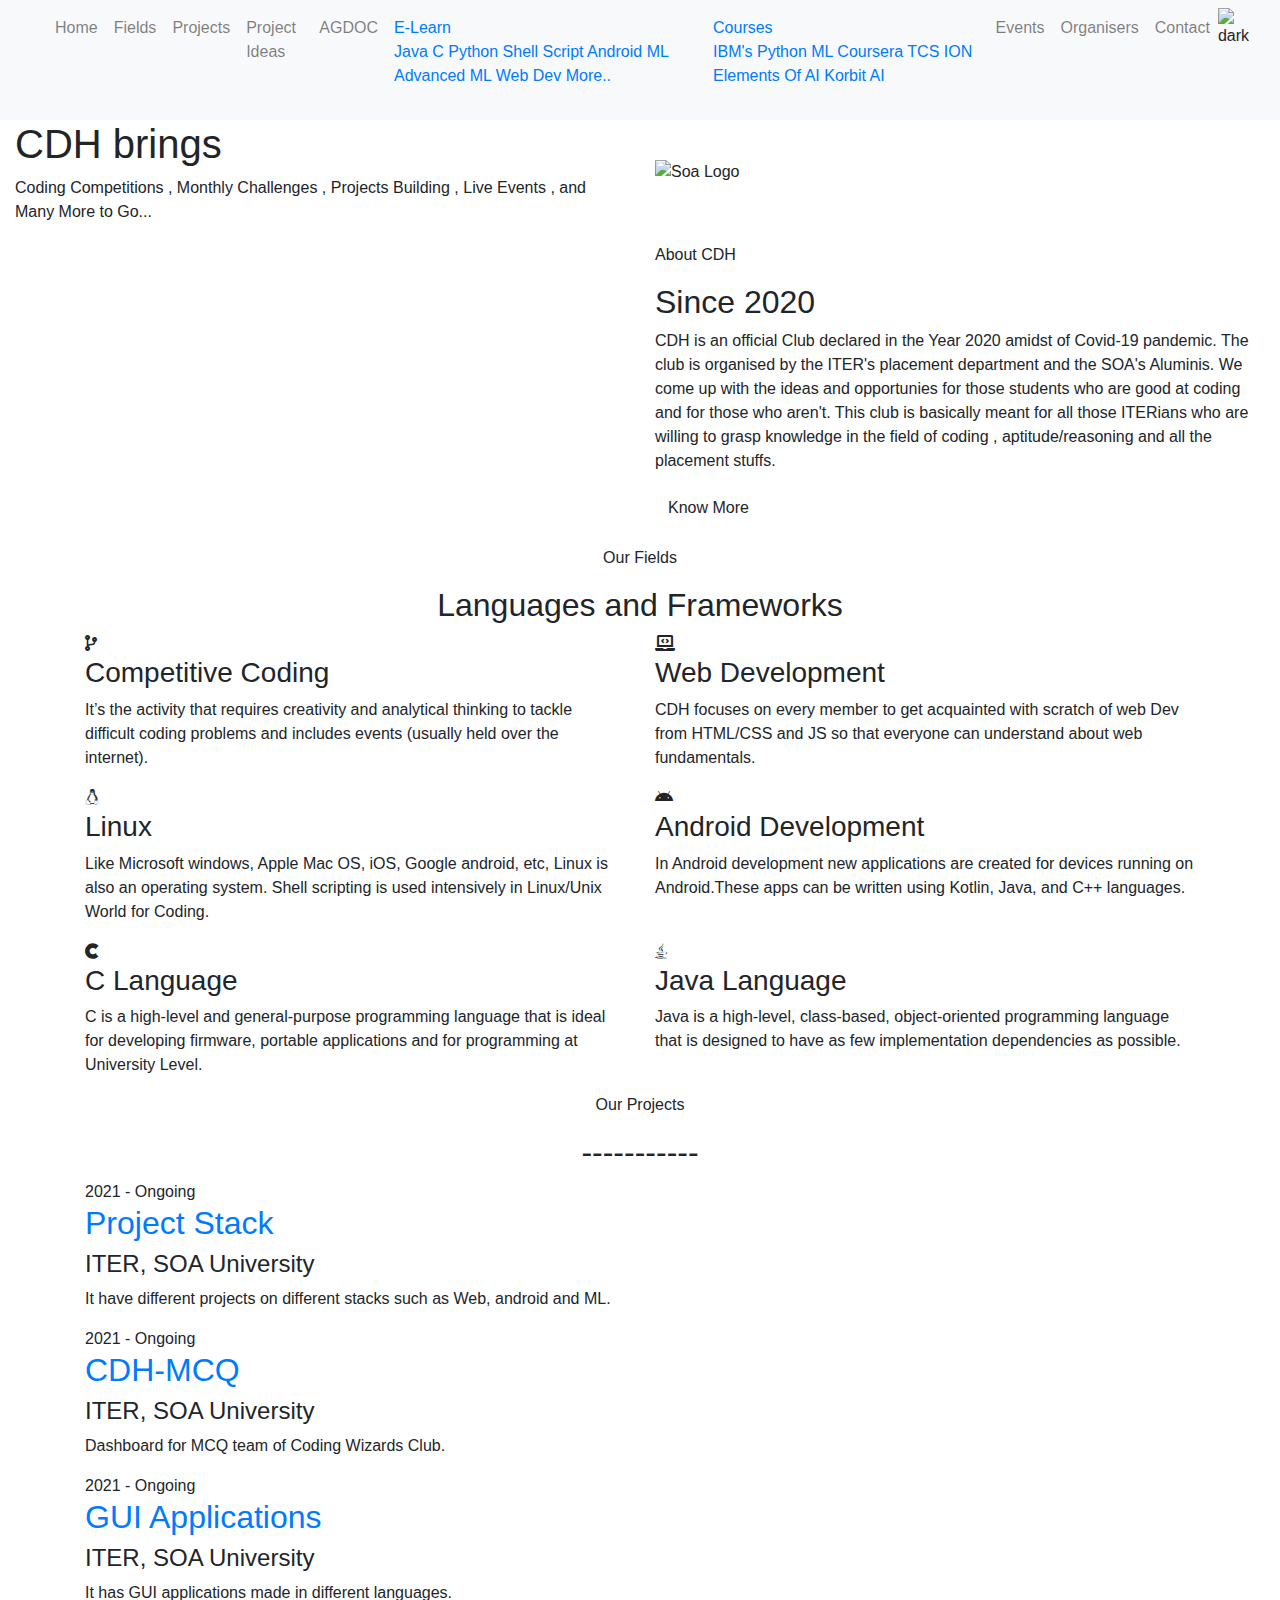
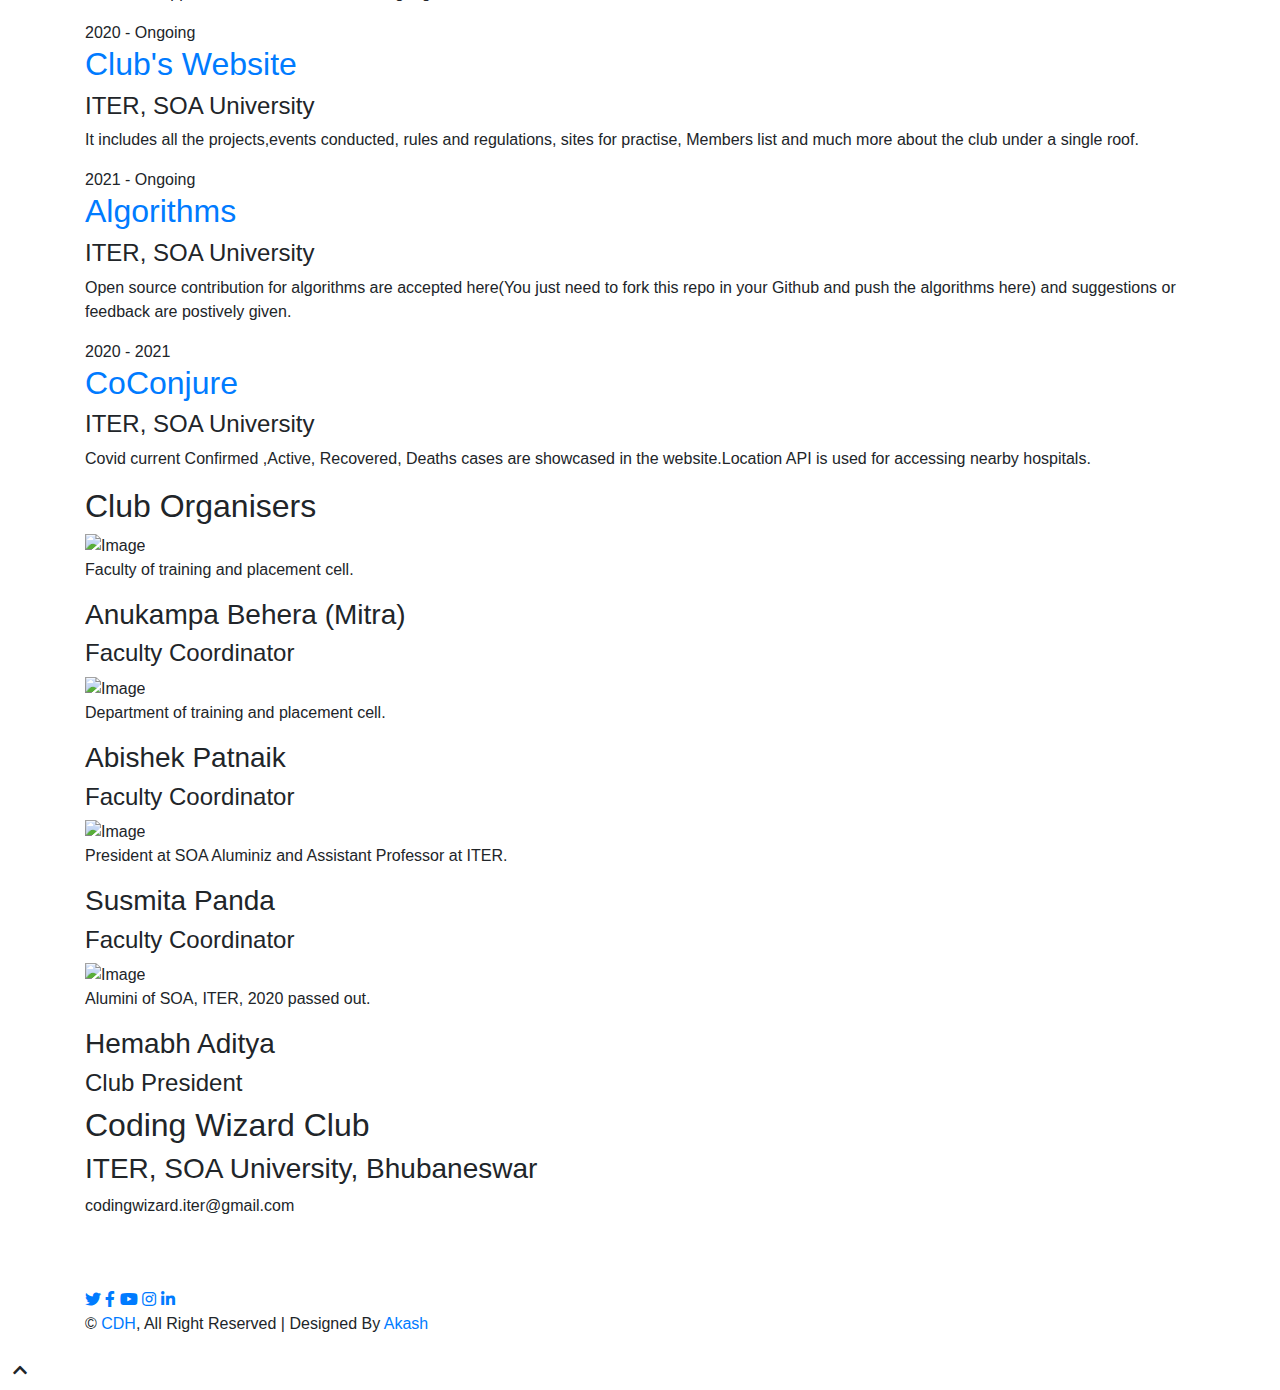
==== index.html @ 60257b79 "CWC changes to CDH" ====
<!DOCTYPE html>
<html lang="en">

<head>
    <meta charset="utf-8">
    <title> CDH - Wizards of Coding Mansion </title>
    <meta content="width=device-width, initial-scale=1.0" name="viewport">
    <!-- Favicon -->
    <link href="/CDH_logo.png" rel="icon">

    <!-- Google Font -->
    <link href="https://fonts.googleapis.com/css2?family=Montserrat:wght@300;400;500;600;700&display=swap"
        rel="stylesheet">
    <!-- CSS Libraries -->
    <link href="https://stackpath.bootstrapcdn.com/bootstrap/4.4.1/css/bootstrap.min.css" rel="stylesheet">
    <link href="https://cdnjs.cloudflare.com/ajax/libs/font-awesome/5.10.0/css/all.min.css" rel="stylesheet">
    <link href="lib/animate/animate.min.css" rel="stylesheet">
    <link href="lib/owlcarousel/assets/owl.carousel.min.css" rel="stylesheet">
    <link href="lib/lightbox/css/lightbox.min.css" rel="stylesheet">

    <link href="css/style.css" rel="stylesheet">
    <style>
        @media (max-width: 992px) {
            .navbar .ml-auto .nav-item {
                color: var(--secondary-color);
            }
        }

        .navbar-light .navbar-nav .nav-link:hover {
            color: red;
        }
    </style>
</head>

<body data-spy="scroll" data-target=".navbar" data-offset="51">
    <!-- Nav Bar Start -->
    <div class="navbar navbar-expand-lg bg-light navbar-light ">
        <div class="container-fluid nav-sticky">
            <a href="index.html" class="navbar-brand"><img src="CDH_logo.png" alt="" srcset=""> </a>
            <button type="button" class="navbar-toggler" data-toggle="collapse" data-target="#navbarCollapse">
                <span class="navbar-toggler-icon"></span>
            </button>

            <div class="collapse navbar-collapse justify-content-between" id="navbarCollapse">
                <div class="navbar-nav ml-auto">
                    <a href="#home" class="nav-item nav-link">Home</a>
                    <a href="#service" class="nav-item nav-link">Fields</a>
                    <a href="#experience" class="nav-item nav-link">Projects</a>
                    <a href="https://codingwizarditer.github.io/Project-List/" target="_blank" class="nav-item nav-link">Project Ideas</a>
                    <a href="https://codingwizarditer.github.io/AGDOC/" target="_blank" class="nav-item nav-link">AGDOC</a>
                    <ul class="nav-item nav-link">
                        <li style="list-style-type: none;" class="dropdown">
                            <a href="javascript:void(0)" class="dropbtn">E-Learn</a>
                            <div class="dropdown-content">
                                <a href="https://www.youtube.com/playlist?list=PLsyeobzWxl7oZ-fxDYkOToURHhMuWD1BK"
                                    target="_blank">Java</a>
                                <a href="https://www.youtube.com/playlist?list=PLBlnK6fEyqRggZZgYpPMUxdY1CYkZtARR"
                                    target="_blank">C</a>
                                <a href="https://www.youtube.com/playlist?list=PLu0W_9lII9agICnT8t4iYVSZ3eykIAOME"
                                    target="_blank">Python</a>
                                <a href="https://www.youtube.com/watch?v=cQepf9fY6cE&list=PLS1QulWo1RIYmaxcEqw5JhK3b-6rgdWO_"
                                    target="_blank">Shell Script</a>
                                <a href="https://www.youtube.com/watch?v=roDz8mMvbIg&list=PLknSwrodgQ72X4sKpzf5vT8kY80HKcUSe"
                                    target="_blank">Android</a>
                                <a href="https://www.youtube.com/watch?v=tMZn54M8tGU&list=PLfP3JxW-T70Hh7j17_NLzjZ8CejSPx40V"
                                    target="_blank">ML</a>
                                <a href="https://www.youtube.com/watch?v=PPLop4L2eGk&list=PLLssT5z_DsK-h9vYZkQkYNWcItqhlRJLN"
                                    target="_blank">Advanced ML</a>
                                <a href="https://www.youtube.com/playlist?list=PLu0W_9lII9agiCUZYRsvtGTXdxkzPyItg"
                                    target="_blank">Web Dev</a>
                                <a href="sites_iframe.html" target="_blank">More..</a>
                            </div>
                        </li>
                    </ul>
                    <ul class="nav-item nav-link">
                        <li style="list-style-type: none;" class="dropdown">
                            <a href="javascript:void(0)" class="dropbtn">Courses</a>
                            <div class="dropdown-content">
                                <a href="https://cognitiveclass.ai/courses/python-for-data-science"
                                    target="_blank">IBM's Python</a>
                                <a href="https://www.coursera.org/search?query=ml&page=1" target="_blank">ML
                                    Coursera</a>
                                <a href="https://learning.tcsionhub.in/iDH/India/" target="_blank">TCS ION</a>
                                <a href="https://www.elementsofai.com/" target="_blank">Elements Of AI</a>
                                <a href="https://app.korbit.ai/tutor/home" target="_blank">Korbit AI</a>
                            </div>
                        </li>
                    </ul>
                    <a href="sites-events.html" class="nav-item nav-link" target="_blank">Events</a>
                    <a href="#review" class="nav-item nav-link">Organisers</a>
                    <a href="#contact" class="nav-item nav-link">Contact</a>
                    <img src="./img/moon.png" alt="dark" id="icon">
                </div>
            </div>
        </div>
    </div>
    <!-- Nav Bar End -->

    <!-- Hero Start -->
    <div class="hero" id="home">
        <div class="container-fluid">
            <div class="row align-items-center">
                <div class="col-sm-12 col-md-6">
                    <div class="hero-content">
                        <div class="hero-text">
                            <h1>CDH brings</h1>
                            <h2></h2>
                            <div class="typed-text">Coding Competitions , Monthly Challenges , Projects Building , Live
                                Events , and Many More to Go...</div>
                        </div>
                    </div>
                </div>
                <div class="col-sm-12 col-md-6 d-none d-md-block">
                    <div class="hero-image">
                        <img style="height: 80px;" src="img/soa_logo.png" alt="Soa Logo">
                    </div>
                </div>
            </div>
        </div>
    </div>
    <!-- Hero End -->

    <!-- About Start -->
    <div class="about wow fadeInUp" data-wow-delay="0.1s" id="about">
        <div class="container-fluid">
            <div class="row align-items-center">
                <div class="col-lg-6">
                    <div class="about-img">
                        <iframe style="border-radius: 15px;" width="560" height="315"
                            src="https://www.youtube.com/embed/B7V4zinU9AU" title="YouTube video player" frameborder="0"
                            allow="accelerometer; autoplay; clipboard-write; encrypted-media; gyroscope; picture-in-picture"
                            allowfullscreen></iframe>
                    </div>
                </div>
                <div class="col-lg-6">
                    <div class="about-content">
                        <div class="section-header text-left">
                            <p>About CDH</p>
                            <h2>Since 2020</h2>
                        </div>
                        <div class="about-text">
                            <p>
                                CDH is an official Club declared in the Year 2020 amidst of Covid-19 pandemic. The club
                                is organised by the ITER's placement department and the SOA's Aluminis.
                                We come up with the ideas and opportunies for those students who are good at coding and
                                for those who aren't.
                                This club is basically meant for all those ITERians who are willing to grasp knowledge
                                in the field of coding , aptitude/reasoning and all the placement stuffs.
                            </p>
                        </div>
                        <a class="btn" href="https://CDHiter.netlify.app/">Know More</a>
                    </div>
                </div>
            </div>
        </div>
    </div>
    <!-- About End -->

    <!-- Service Start -->
    <div class="service" id="service">
        <div class="container">
            <div class="section-header text-center wow zoomIn" data-wow-delay="0.1s">
                <p>Our Fields</p>
                <h2>Languages and Frameworks</h2>
            </div>
            <div class="row">
                <div class="col-lg-6 wow fadeInUp" data-wow-delay="0.0s">
                    <div class="service-item">
                        <div class="service-icon">
                            <i class="fa fa-code-branch"></i>
                        </div>
                        <div class="service-text">
                            <h3>Competitive Coding</h3>
                            <p>
                                It’s the activity that requires creativity and analytical thinking to tackle difficult
                                coding problems and includes events (usually held over the internet).
                            </p>
                        </div>
                    </div>
                </div>
                <div class="col-lg-6 wow fadeInUp" data-wow-delay="0.2s">
                    <div class="service-item">
                        <div class="service-icon">
                            <i class="fa fa-laptop-code"></i>
                        </div>
                        <div class="service-text">
                            <h3>Web Development</h3>
                            <p>
                                CDH focuses on every member to get acquainted with scratch of web Dev from HTML/CSS and
                                JS so that everyone can understand about web fundamentals.
                            </p>
                        </div>
                    </div>
                </div>
                <div class="col-lg-6 wow fadeInUp" data-wow-delay="0.4s">
                    <div class="service-item">
                        <div class="service-icon">
                            <i class="fab fa-linux"></i>
                        </div>
                        <div class="service-text">
                            <h3>Linux</h3>
                            <p>
                                Like Microsoft windows, Apple Mac OS, iOS, Google android, etc, Linux is also an
                                operating system. Shell scripting is used intensively in Linux/Unix World for Coding.
                            </p>
                        </div>
                    </div>
                </div>
                <div class="col-lg-6 wow fadeInUp" data-wow-delay="0.6s">
                    <div class="service-item">
                        <div class="service-icon">
                            <i class="fab fa-android"></i>
                        </div>
                        <div class="service-text">
                            <h3>Android Development</h3>
                            <p>
                                In Android development new applications are created for devices running on Android.These
                                apps can be written using Kotlin, Java, and C++ languages.
                            </p>
                        </div>
                    </div>
                </div>
                <div class="col-lg-6 wow fadeInUp" data-wow-delay="0.6s">
                    <div class="service-item">
                        <div class="service-icon">
                            <i class="fab fa-cuttlefish"></i>
                        </div>
                        <div class="service-text">
                            <h3>C Language</h3>
                            <p>
                                C is a high-level and general-purpose programming language that is ideal for developing
                                firmware, portable applications and for programming at University Level.
                        </div>
                    </div>
                </div>
                <div class="col-lg-6 wow fadeInUp" data-wow-delay="0.6s">
                    <div class="service-item">
                        <div class="service-icon">
                            <i class="fab fa-java"></i>
                        </div>
                        <div class="service-text">
                            <h3>Java Language</h3>
                            <p>
                                Java is a high-level, class-based, object-oriented programming language that is designed
                                to have as few implementation dependencies as possible.
                            </p>
                        </div>
                    </div>
                </div>
            </div>
        </div>
    </div>
    <!-- Service End -->

    <!-- Experience Start -->
    <div class="experience" id="experience">
        <div class="container">
            <header class="section-header text-center wow zoomIn" data-wow-delay="0.1s">
                <p>Our Projects</p>
                <h2>-----------</h2>
            </header>
            <div class="timeline">
                <div class="timeline-item right wow slideInLeft" data-wow-delay="0.1s">
                    <div class="timeline-text">
                        <div class="timeline-date">2021 - Ongoing</div>
                        <h2> <a href="https://github.com/CodingWizardITER/Projects">Project Stack</a></h2>
                        <h4>ITER, SOA University</h4>
                        <p>
                            It have different projects on different stacks such as Web, android and ML.
                        </p>
                    </div>
                </div>
                <div class="timeline-item left wow slideInLeft" data-wow-delay="0.1s">
                    <div class="timeline-text">
                        <div class="timeline-date">2021 - Ongoing</div>
                        <h2> <a href="https://CDH-mcq.netlify.app/">CDH-MCQ</a></h2>
                        <h4>ITER, SOA University</h4>
                        <p>
                            Dashboard for MCQ team of Coding Wizards Club.
                        </p>
                    </div>
                </div>
                <div class="timeline-item right wow slideInLeft" data-wow-delay="0.1s">
                    <div class="timeline-text">
                        <div class="timeline-date">2021 - Ongoing</div>
                        <h2> <a href="https://github.com/CodingWizardITER/GUI">GUI Applications</a></h2>
                        <h4>ITER, SOA University</h4>
                        <p>
                            It has GUI applications made in different languages.
                        </p>
                    </div>
                </div>
<!--                 <div class="timeline-item left wow slideInLeft" data-wow-delay="0.1s">
                        <div class="timeline-text">
                            <div class="timeline-date">2021 - Ongoing</div>
                            <h2> <a href="https://attendie.github.io/AttendieApp/">Attendie App</a></h2>
                            <h4>ITER, SOA University</h4>
                            <p>
                                Track Your Attendance, Result ,Iter Moodle, Study Collection, Exam Notice, Student Notice ,TimeTable ,Set an Alarm for Your Class Routine ,Plan your vaccation using Holiday and many more.. Currently available for Android devices.
                            </p>
                        </div>
                    </div> -->
                <div class="timeline-item left wow slideInLeft" data-wow-delay="0.1s">
                    <div class="timeline-text">
                        <div class="timeline-date">2020 - Ongoing</div>
                        <h2> <a href="https://CDHiter.netlify.app/">Club's Website</a></h2>
                        <h4>ITER, SOA University</h4>
                        <p>
                            It includes all the projects,events conducted, rules and regulations, sites for practise,
                            Members list and much more about the club under a single roof.
                        </p>
                    </div>
                </div>
                <div class="timeline-item right wow slideInRight" data-wow-delay="0.1s">
                    <div class="timeline-text">
                        <div class="timeline-date">2021 - Ongoing</div>
                        <h2> <a href="https://github.com/CodingWizardITER/Algorithms">Algorithms</a></h2>
                        <h4>ITER, SOA University</h4>
                        <p>
                            Open source contribution for algorithms are accepted here(You just need to fork this repo in
                            your Github and push the algorithms here) and suggestions or feedback are postively given.
                        </p>
                    </div>
                </div>
                <div class="timeline-item left wow slideInLeft" data-wow-delay="0.1s">
                    <div class="timeline-text">
                        <div class="timeline-date">2020 - 2021</div>
                        <h2> <a href="https://codingwizarditer.github.io/CoConjure/">CoConjure</a></h2>
                        <h4>ITER, SOA University</h4>
                        <p>
                            Covid current Confirmed ,Active, Recovered, Deaths cases are showcased in the
                            website.Location API is used for accessing nearby hospitals.
                        </p>
                    </div>
                </div>
            </div>
        </div>
    </div>

    <!-- Portfolio Start -->
    <!-- <div class="portfolio" id="portfolio">
        <div class="container">
            <div class="section-header text-center wow zoomIn" data-wow-delay="0.1s">
                <p>Our Members</p>
                <h2>-------------</h2>
            </div>
            <div class="row">
                <div class="col-12">
                    <ul id="portfolio-filter">
                        <li data-filter="*" class="filter-active">Click to Unstack Images</li>
                    </ul>
                </div>
            </div>
            <div class="row portfolio-container">
                <div class="col-lg-4 col-md-6 col-sm-12 portfolio-item filter-1 wow fadeInUp" data-wow-delay="0.0s">
                    <div class="portfolio-wrap">
                        <div class="portfolio-img">
                            <img src="img/CDH_mem/Sreyash Mishra.jpg" alt="Image">
                        </div>
                        <div class="portfolio-text">
                            <h3>Sreyash Mishra(MCA 2nd Yr)</h3>
                            <a class="btn" href="img/CDH_mem/Sreyash Mishra.jpg" data-lightbox="portfolio">+</a>
                        </div>
                    </div>
                </div>
                <div class="col-lg-4 col-md-6 col-sm-12 portfolio-item filter-1 wow fadeInUp" data-wow-delay="0.0s">
                    <div class="portfolio-wrap">
                        <div class="portfolio-img">
                            <img src="img/CDH_mem/Akash Kumar Singh.jpg" alt="Image">
                        </div>
                        <div class="portfolio-text">
                            <h3>Akash Singh(4th Year)</h3>
                            <a class="btn" href="img/CDH_mem/Akash Kumar Singh.jpg" data-lightbox="portfolio">+</a>
                        </div>
                    </div>
                </div>
                <div class="col-lg-4 col-md-6 col-sm-12 portfolio-item filter-2 wow fadeInUp" data-wow-delay="0.2s">
                    <div class="portfolio-wrap">
                        <div class="portfolio-img">
                            <img src="img/CDH_mem/Samyak_gantayat.jpg" alt="Image">
                        </div>
                        <div class="portfolio-text">
                            <h3>Samyak Gantayat(4th Year)</h3>
                            <a class="btn" href="img/CDH_mem/Samyak_gantayat.jpg" data-lightbox="portfolio">+</a>
                        </div>
                    </div>
                </div>
                <div class="col-lg-4 col-md-6 col-sm-12 portfolio-item filter-2 wow fadeInUp" data-wow-delay="0.2s">
                    <div class="portfolio-wrap">
                        <div class="portfolio-img">
                            <img src="img/CDH_mem/Shafeen Rizvi.jpg" alt="Image">
                        </div>
                        <div class="portfolio-text">
                            <h3>Shafeen Rizvi(4th Year)</h3>
                            <a class="btn" href="img/CDH_mem/Shafeen Rizvi.jpg" data-lightbox="portfolio">+</a>
                        </div>
                    </div>
                </div>
                <div class="col-lg-4 col-md-6 col-sm-12 portfolio-item filter-3 wow fadeInUp" data-wow-delay="0.4s">
                    <div class="portfolio-wrap">
                        <div class="portfolio-img">
                            <img src="img/CDH_mem/VIDHI KUMARI.jpg" alt="Image">
                        </div>
                        <div class="portfolio-text">
                            <h3>Vidhi Kumari(4th Year)</h3>
                            <a class="btn" href="img/CDH_mem/VIDHI KUMARI.jpg" data-lightbox="portfolio">+</a>
                        </div>
                    </div>
                </div>
                <div class="col-lg-4 col-md-6 col-sm-12 portfolio-item filter-1 wow fadeInUp" data-wow-delay="0.6s">
                    <div class="portfolio-wrap">
                        <div class="portfolio-img">
                            <img src="img/CDH_mem/Subhransu Nayak.jpg" alt="Image">
                        </div>
                        <div class="portfolio-text">
                            <h3>Subhranshu Nayak(4th Year)</h3>
                            <a class="btn" href="img/CDH_mem/Subhransu Nayak.jpg" data-lightbox="portfolio">+</a>
                        </div>
                    </div>
                </div>
                <div class="col-lg-4 col-md-6 col-sm-12 portfolio-item filter-2 wow fadeInUp" data-wow-delay="0.8s">
                        <div class="portfolio-wrap">
                            <div class="portfolio-img">
                                <img src="img/CDH_mem/Sourav Kumar.jpg" alt="Image">
                            </div>
                            <div class="portfolio-text">
                                <h3>Sourav Kumar(4th Year)</h3>
                                <a class="btn" href="img/CDH_mem/Sourav Kumar.jpg" data-lightbox="portfolio">+</a>
                            </div>
                        </div>
                    </div>
                <div class="col-lg-4 col-md-6 col-sm-12 portfolio-item filter-3 wow fadeInUp" data-wow-delay="1s">
                    <div class="portfolio-wrap">
                        <div class="portfolio-img">
                            <img src="img/CDH_mem/Shashank Kumar.jpg" alt="Image">
                        </div>
                        <div class="portfolio-text">
                            <h3>Sashank Kumar(4th Year)</h3>
                            <a class="btn" href="img/CDH_mem/Shashank Kumar.jpg" data-lightbox="portfolio">+</a>
                        </div>
                    </div>
                </div>
                <div class="col-lg-4 col-md-6 col-sm-12 portfolio-item filter-3 wow fadeInUp" data-wow-delay="1s">
                    <div class="portfolio-wrap">
                        <div class="portfolio-img">
                            <img src="img/CDH_mem/Rithik Sahoo.jpg" alt="Image">
                        </div>
                        <div class="portfolio-text">
                            <h3>Rithik Sahoo(4th Year)</h3>
                            <a class="btn" href="img/CDH_mem/Rithik Sahoo.jpg" data-lightbox="portfolio">+</a>
                        </div>
                    </div>
                </div>
                <div class="col-lg-4 col-md-6 col-sm-12 portfolio-item filter-3 wow fadeInUp" data-wow-delay="1s">
                    <div class="portfolio-wrap">
                        <div class="portfolio-img">
                            <img src="img/CDH_mem/Rituraj Gupta.jpg" alt="Image">
                        </div>
                        <div class="portfolio-text">
                            <h3>Rituraj Gupta(3rd Year)</h3>
                            <a class="btn" href="img/CDH_mem/Rituraj Gupta.jpg" data-lightbox="portfolio">+</a>
                        </div>
                    </div>
                </div>
                <div class="col-lg-4 col-md-6 col-sm-12 portfolio-item filter-3 wow fadeInUp" data-wow-delay="1s">
                    <div class="portfolio-wrap">
                        <div class="portfolio-img">
                            <img src="img/CDH_mem/Shreejoy Dash.jpg" alt="Image">
                        </div>
                        <div class="portfolio-text">
                            <h3>Shreejoy Dash(3rd Year)</h3>
                            <a class="btn" href="img/CDH_mem/Shreejoy Dash.jpg" data-lightbox="portfolio">+</a>
                        </div>
                    </div>
                </div>
                <div class="col-lg-4 col-md-6 col-sm-12 portfolio-item filter-3 wow fadeInUp" data-wow-delay="1s">
                    <div class="portfolio-wrap">
                        <div class="portfolio-img">
                            <img src="img/CDH_mem/KSHITIZ RANJAN.jpg" alt="Image">
                        </div>
                        <div class="portfolio-text">
                            <h3>Kshitiz Ranjan(3rd Year)</h3>
                            <a class="btn" href="img/CDH_mem/KSHITIZ RANJAN.jpg" data-lightbox="portfolio">+</a>
                        </div>
                    </div>
                </div>
                <div class="col-lg-4 col-md-6 col-sm-12 portfolio-item filter-3 wow fadeInUp" data-wow-delay="1s">
                    <div class="portfolio-wrap">
                        <div class="portfolio-img">
                            <img src="img/CDH_mem/Niharika prasad.jpg" alt="Image">
                        </div>
                        <div class="portfolio-text">
                            <h3>Niharika Prasad(3rd Year)</h3>
                            <a class="btn" href="img/CDH_mem/Niharika prasad.jpg" data-lightbox="portfolio">+</a>
                        </div>
                    </div>
                </div>
                <div class="col-lg-4 col-md-6 col-sm-12 portfolio-item filter-3 wow fadeInUp" data-wow-delay="1s">
                    <div class="portfolio-wrap">
                        <div class="portfolio-img">
                            <img src="img/CDH_mem/Sourav Kumar Prusty.jpg" alt="Image">
                        </div>
                        <div class="portfolio-text">
                            <h3>Sourav Prusty(3rd Year)</h3>
                            <a class="btn" href="img/CDH_mem/Sourav Kumar Prusty.jpg" data-lightbox="portfolio">+</a>
                        </div>
                    </div>
                </div>
                <div class="col-lg-4 col-md-6 col-sm-12 portfolio-item filter-3 wow fadeInUp" data-wow-delay="1s">
                    <div class="portfolio-wrap">
                        <div class="portfolio-img">
                            <img src="img/CDH_mem/A S V K Vinayak.jpg" alt="Image">
                        </div>
                        <div class="portfolio-text">
                            <h3>ASVK Vinayak(3rd Year)</h3>
                            <a class="btn" href="img/CDH_mem/A S V K Vinayak.jpg" data-lightbox="portfolio">+</a>
                        </div>
                    </div>
                </div>
                <div class="col-lg-4 col-md-6 col-sm-12 portfolio-item filter-3 wow fadeInUp" data-wow-delay="1s">
                    <div class="portfolio-wrap">
                        <div class="portfolio-img">
                            <img src="img/CDH_mem/Abhipsha Sahu.jpg" alt="Image">
                        </div>
                        <div class="portfolio-text">
                            <h3>Abhipsha Sahu(3rd Year)</h3>
                            <a class="btn" href="img/CDH_mem/Abhipsa Sahu.jpg" data-lightbox="portfolio">+</a>
                        </div>
                    </div>
                </div>
                <div class="col-lg-4 col-md-6 col-sm-12 portfolio-item filter-3 wow fadeInUp" data-wow-delay="1s">
                    <div class="portfolio-wrap">
                        <div class="portfolio-img">
                            <img src="img/CDH_mem/Sahil Agarwal.jpg" alt="Image">
                        </div>
                        <div class="portfolio-text">
                            <h3>Sahil Agarwal(3rd Year)</h3>
                            <a class="btn" href="img/CDH_mem/Sahil Agarwal.jpg" data-lightbox="portfolio">+</a>
                        </div>
                    </div>
                </div>
                <div class="col-lg-4 col-md-6 col-sm-12 portfolio-item filter-3 wow fadeInUp" data-wow-delay="1s">
                    <div class="portfolio-wrap">
                        <div class="portfolio-img">
                            <img src="img/CDH_mem/Anwesha Routray.jpg" alt="Image">
                        </div>
                        <div class="portfolio-text">
                            <h3>Anwesha Routray(3rd Year)</h3>
                            <a class="btn" href="img/CDH_mem/Anwesha Routray.jpg" data-lightbox="portfolio">+</a>
                        </div>
                    </div>
                </div>
                <div class="col-lg-4 col-md-6 col-sm-12 portfolio-item filter-3 wow fadeInUp" data-wow-delay="1s">
                    <div class="portfolio-wrap">
                        <div class="portfolio-img">
                            <img src="img/CDH_mem/Sourav Bera.jpg" alt="Image">
                        </div>
                        <div class="portfolio-text">
                            <h3>Sourav Bera(3rd Year)</h3>
                            <a class="btn" href="img/CDH_mem/Sourav Bera.jpg" data-lightbox="portfolio">+</a>
                        </div>
                    </div>
                </div>
                <div class="col-lg-4 col-md-6 col-sm-12 portfolio-item filter-3 wow fadeInUp" data-wow-delay="1s">
                    <div class="portfolio-wrap">
                        <div class="portfolio-img">
                            <img src="img/CDH_mem/Suman More.jpg" alt="Image">
                        </div>
                        <div class="portfolio-text">
                            <h3>Suman More(3rd Year)</h3>
                            <a class="btn" href="img/CDH_mem/Suman More.jpg" data-lightbox="portfolio">+</a>
                        </div>
                    </div>
                </div>
                <div class="col-lg-4 col-md-6 col-sm-12 portfolio-item filter-3 wow fadeInUp" data-wow-delay="1s">
                    <div class="portfolio-wrap">
                        <div class="portfolio-img">
                            <img src="img/CDH_mem/Prerna Babber.jpg" alt="Image">
                        </div>
                        <div class="portfolio-text">
                            <h3>Prerna Babber(3rd Year)</h3>
                            <a class="btn" href="img/CDH_mem/Prerna Babber.jpg" data-lightbox="portfolio">+</a>
                        </div>
                    </div>
                </div>
                <div class="col-lg-4 col-md-6 col-sm-12 portfolio-item filter-3 wow fadeInUp" data-wow-delay="1s">
                    <div class="portfolio-wrap">
                        <div class="portfolio-img">
                            <img src="img/CDH_mem/Diptimayee Sahu.jpg" alt="Image">
                        </div>
                        <div class="portfolio-text">
                            <h3>Diptimayee Sahoo(3rd Year)</h3>
                            <a class="btn" href="img/CDH_mem/Diptimayee Sahu.jpg" data-lightbox="portfolio">+</a>
                        </div>
                    </div>
                </div>
                <div class="col-lg-4 col-md-6 col-sm-12 portfolio-item filter-3 wow fadeInUp" data-wow-delay="1s">
                    <div class="portfolio-wrap">
                        <div class="portfolio-img">
                            <img src="img/CDH_mem/Abhisht Shankar.jpg" alt="Image">
                        </div>
                        <div class="portfolio-text">
                            <h3>Abhist Shankar(3rd Year)</h3>
                            <a class="btn" href="img/CDH_mem/Abhisht Shankar.jpg" data-lightbox="portfolio">+</a>
                        </div>
                    </div>
                </div>
                <div class="col-lg-4 col-md-6 col-sm-12 portfolio-item filter-3 wow fadeInUp" data-wow-delay="1s">
                    <div class="portfolio-wrap">
                        <div class="portfolio-img">
                            <img src="img/CDH_mem/Harsh Sinha.jpg" alt="Image">
                        </div>
                        <div class="portfolio-text">
                            <h3>Harsh Sinha(3rd Year)</h3>
                            <a class="btn" href="img/CDH_mem/Harsh Sinha.jpg" data-lightbox="portfolio">+</a>
                        </div>
                    </div>
                </div>
                <div class="col-lg-4 col-md-6 col-sm-12 portfolio-item filter-3 wow fadeInUp" data-wow-delay="1s">
                    <div class="portfolio-wrap">
                        <div class="portfolio-img">
                            <img src="img/CDH_mem/Suchitra Satapathy.jpg" alt="Image">
                        </div>
                        <div class="portfolio-text">
                            <h3>Suchitra Satapathy(3rd Year)</h3>
                            <a class="btn" href="img/CDH_mem/Suchitra Satapathy.jpg" data-lightbox="portfolio">+</a>
                        </div>
                    </div>
                </div>
                <div class="col-lg-4 col-md-6 col-sm-12 portfolio-item filter-3 wow fadeInUp" data-wow-delay="1s">
                    <div class="portfolio-wrap">
                        <div class="portfolio-img">
                            <img src="img/CDH_mem/Sachin Kumar.jpg" alt="Image">
                        </div>
                        <div class="portfolio-text">
                            <h3>Sachin Kumar(3rd Year)</h3>
                            <a class="btn" href="img/CDH_mem/Sachin Kumar.jpg" data-lightbox="portfolio">+</a>
                        </div>
                    </div>
                </div>
                <div class="col-lg-4 col-md-6 col-sm-12 portfolio-item filter-3 wow fadeInUp" data-wow-delay="1s">
                    <div class="portfolio-wrap">
                        <div class="portfolio-img">
                            <img src="img/CDH_mem/AYUSH PATTANAYAK.jpg" alt="Image">
                        </div>
                        <div class="portfolio-text">
                            <h3>Ayush Pattanayak(3rd Year)</h3>
                            <a class="btn" href="img/CDH_mem/AYUSH PATTANAYAK.jpg" data-lightbox="portfolio">+</a>
                        </div>
                    </div>
                </div>
                <div class="col-lg-4 col-md-6 col-sm-12 portfolio-item filter-3 wow fadeInUp" data-wow-delay="1s">
                    <div class="portfolio-wrap">
                        <div class="portfolio-img">
                            <img src="img/CDH_mem/Smriti Goswami.jpg" alt="Image">
                        </div>
                        <div class="portfolio-text">
                            <h3>Smriti Goswami(2nd Year)</h3>
                            <a class="btn" href="img/CDH_mem/Smriti Goswami.jpg" data-lightbox="portfolio">+</a>
                        </div>
                    </div>
                </div>
                <div class="col-lg-4 col-md-6 col-sm-12 portfolio-item filter-3 wow fadeInUp" data-wow-delay="1s">
                    <div class="portfolio-wrap">
                        <div class="portfolio-img">
                            <img src="img/CDH_mem/Siddhant Swarup Mallick.jpg" alt="Image">
                        </div>
                        <div class="portfolio-text">
                            <h3>Siddhant Swarup Mallick(2nd Year)</h3>
                            <a class="btn" href="img/CDH_mem/Siddhant Swarup Mallick.jpg"
                                data-lightbox="portfolio">+</a>
                        </div>
                    </div>
                </div>
                <div class="col-lg-4 col-md-6 col-sm-12 portfolio-item filter-3 wow fadeInUp" data-wow-delay="1s">
                    <div class="portfolio-wrap">
                        <div class="portfolio-img">
                            <img src="img/CDH_mem/om.jpg" alt="Image">
                        </div>
                        <div class="portfolio-text">
                            <h3>Omm Kumar(2nd Year)</h3>
                            <a class="btn" href="img/CDH_mem/om.jpg" data-lightbox="portfolio">+</a>
                        </div>
                    </div>
                </div>
                <div class="col-lg-4 col-md-6 col-sm-12 portfolio-item filter-3 wow fadeInUp" data-wow-delay="1s">
                    <div class="portfolio-wrap">
                        <div class="portfolio-img">
                            <img src="img/CDH_mem/Sambit Raj.jpg" alt="Image">
                        </div>
                        <div class="portfolio-text">
                            <h3>Sambit Raj(2nd Year)</h3>
                            <a class="btn" href="img/CDH_mem/Sambit Raj.jpg" data-lightbox="portfolio">+</a>
                        </div>
                    </div>
                </div>
                <div class="col-lg-4 col-md-6 col-sm-12 portfolio-item filter-3 wow fadeInUp" data-wow-delay="1s">
                    <div class="portfolio-wrap">
                        <div class="portfolio-img">
                            <img src="img/CDH_mem/manisha_parichha.jpg" alt="Image">
                        </div>
                        <div class="portfolio-text">
                            <h3>Manisha Parichha(2nd Year)</h3>
                            <a class="btn" href="img/CDH_mem/manisha_parichha.jpg" data-lightbox="portfolio">+</a>
                        </div>
                    </div>
                </div>
            </div>
        </div>
    </div> -->
    <!-- Portfolio End -->

    <!-- Testimonial Start -->
    <div class="testimonial wow fadeInUp" data-wow-delay="0.1s" id="review">
        <div class="container">
            <div class="testimonial-icon">
                <h2>Club Organisers</h2>
            </div>
            <div class="owl-carousel testimonials-carousel">
                <div class="testimonial-item">
                    <div class="testimonial-img">
                        <img src="img/anukampa behera.jpg" alt="Image">
                    </div>
                    <div class="testimonial-text">
                        <p>
                            Faculty of training and placement cell.
                        </p>
                        <h3>Anukampa Behera (Mitra)</h3>
                        <h4>Faculty Coordinator</h4>
                    </div>
                </div>
                <div class="testimonial-item">
                    <div class="testimonial-img">
                        <img src="img/abhishek pattnaik.jpg" alt="Image">
                    </div>
                    <div class="testimonial-text">
                        <p>
                            Department of training and placement cell.
                        </p>
                        <h3>Abishek Patnaik</h3>
                        <h4>Faculty Coordinator</h4>
                    </div>
                </div>
                <div class="testimonial-item">
                    <div class="testimonial-img">
                        <img src="img/susmita_panda.jpg" alt="Image">
                    </div>
                    <div class="testimonial-text">
                        <p>
                            President at SOA Aluminiz and Assistant Professor at ITER.
                        </p>
                        <h3>Susmita Panda</h3>
                        <h4>Faculty Coordinator</h4>
                    </div>
                </div>
                <div class="testimonial-item">
                    <div class="testimonial-img">
                        <img src="img/hemabh_aditya.jpg" alt="Image">
                    </div>
                    <div class="testimonial-text">
                        <p>
                            Alumini of SOA, ITER, 2020 passed out.
                        </p>
                        <h3>Hemabh Aditya</h3>
                        <h4>Club President</h4>
                    </div>
                </div>
            </div>
        </div>
    </div>
    <!-- Testimonial End -->

    <!-- Contact Start -->
    <!-- <div class="contact wow fadeInUp" data-wow-delay="0.1s" id="contact">
            <div class="container-fluid">
                <div class="container">
                    <div class="row align-items-center">
                        <div class="col-md-4"></div>
                        <div class="col-md-8">
                            <div class="contact-form">
                                <div id="success"></div>
                                <form name="sentMessage" id="contactForm" novalidate="novalidate">
                                    <div class="control-group">
                                        <input type="text" class="form-control" id="name" placeholder="Your Name" required="required" data-validation-required-message="Please enter your name" />
                                        <p class="help-block"></p>
                                    </div>
                                    <div class="control-group">
                                        <input type="email" class="form-control" id="email" placeholder="Your Email" required="required" data-validation-required-message="Please enter your email" />
                                        <p class="help-block"></p>
                                    </div>
                                    <div class="control-group">
                                        <input type="text" class="form-control" id="subject" placeholder="Subject" required="required" data-validation-required-message="Please enter a subject" />
                                        <p class="help-block"></p>
                                    </div>
                                    <div class="control-group">
                                        <textarea class="form-control" id="message" placeholder="Message" required="required" data-validation-required-message="Please enter your message"></textarea>
                                        <p class="help-block"></p>
                                    </div>
                                    <div>
                                        <button class="btn" type="submit" id="sendMessageButton">Send Message</button>
                                    </div>
                                </form>
                            </div>
                        </div>
                    </div>
                </div>
            </div>
        </div> -->
    <!-- Contact End -->

    <!-- Footer Start -->
    <div class="footer wow fadeIn" data-wow-delay="0.3s">
        <div class="container-fluid">
            <div class="container">
                <div class="footer-info">
                    <h2>Coding Wizard Club</h2>
                    <h3>ITER, SOA University, Bhubaneswar</h3>
                    <div class="footer-menu">
                        <p>codingwizard.iter@gmail.com</p>
                    </div>
                    <h6 style="color: white;">View Count: </h6>
                    <h6 id="count" style="color: white;">0</h6>
                    <div class="footer-social">
                        <a href="https://twitter.com/Coding_Wizard_" target="_blank"><i class="fab fa-twitter"></i></a>
                        <a href="https://www.facebook.com/Coding-Wizard-108139571018885" target="_blank"><i
                                class="fab fa-facebook-f"></i></a>
                        <a href="https://www.youtube.com/channel/UCslmh8ws0zQPhMly4Itx_AQ" target="_blank"><i
                                class="fab fa-youtube"></i></a>
                        <a href="https://www.instagram.com/iter.coding.wizards/" target="_blank"><i
                                class="fab fa-instagram"></i></a>
                        <a href="https://www.linkedin.com/company/76318600/admin/" target="_blank"><i
                                class="fab fa-linkedin-in"></i></a>
                    </div>
                </div>
            </div>
            <div class="container copyright">
                <p>&copy; <a href="#">CDH</a>, All Right Reserved | Designed By <a
                        href="https://akashrajput25.github.io/akash_1">Akash</a></p>
            </div>
        </div>

    </div>
    <!-- Footer End -->


    <!-- Back to top button -->
    <a href="#" class="btn back-to-top"><i class="fa fa-chevron-up"></i></a>


    <!-- Pre Loader -->
    <div id="loader" class="show">
        <div class="loader"></div>
    </div>


    <!-- JavaScript Libraries -->
    <script src="https://code.jquery.com/jquery-3.4.1.min.js"></script>
    <script src="https://stackpath.bootstrapcdn.com/bootstrap/4.4.1/js/bootstrap.bundle.min.js"></script>
    <script src="lib/easing/easing.min.js"></script>
    <script src="lib/wow/wow.min.js"></script>
    <script src="lib/waypoints/waypoints.min.js"></script>
    <script src="lib/typed/typed.min.js"></script>
    <script src="lib/owlcarousel/owl.carousel.min.js"></script>
    <script src="lib/isotope/isotope.pkgd.min.js"></script>
    <script src="lib/lightbox/js/lightbox.min.js"></script>

    <!-- Contact Javascript File -->
    <script src="mail/jqBootstrapValidation.min.js"></script>
    <script src="mail/contact.js"></script>

    <!-- Template Javascript -->
    <script src="js/main.js"></script>
    <script>
        var icon = document.getElementById("icon");
        icon.onclick = function () {
            document.body.classList.toggle("dark-theme");
            if (document.body.classList.contains("dark-theme"))
                icon.src = "./img/sun.png";
            else
                icon.src = "./img/moon.png";
        }
    </script>
</body>

</html>
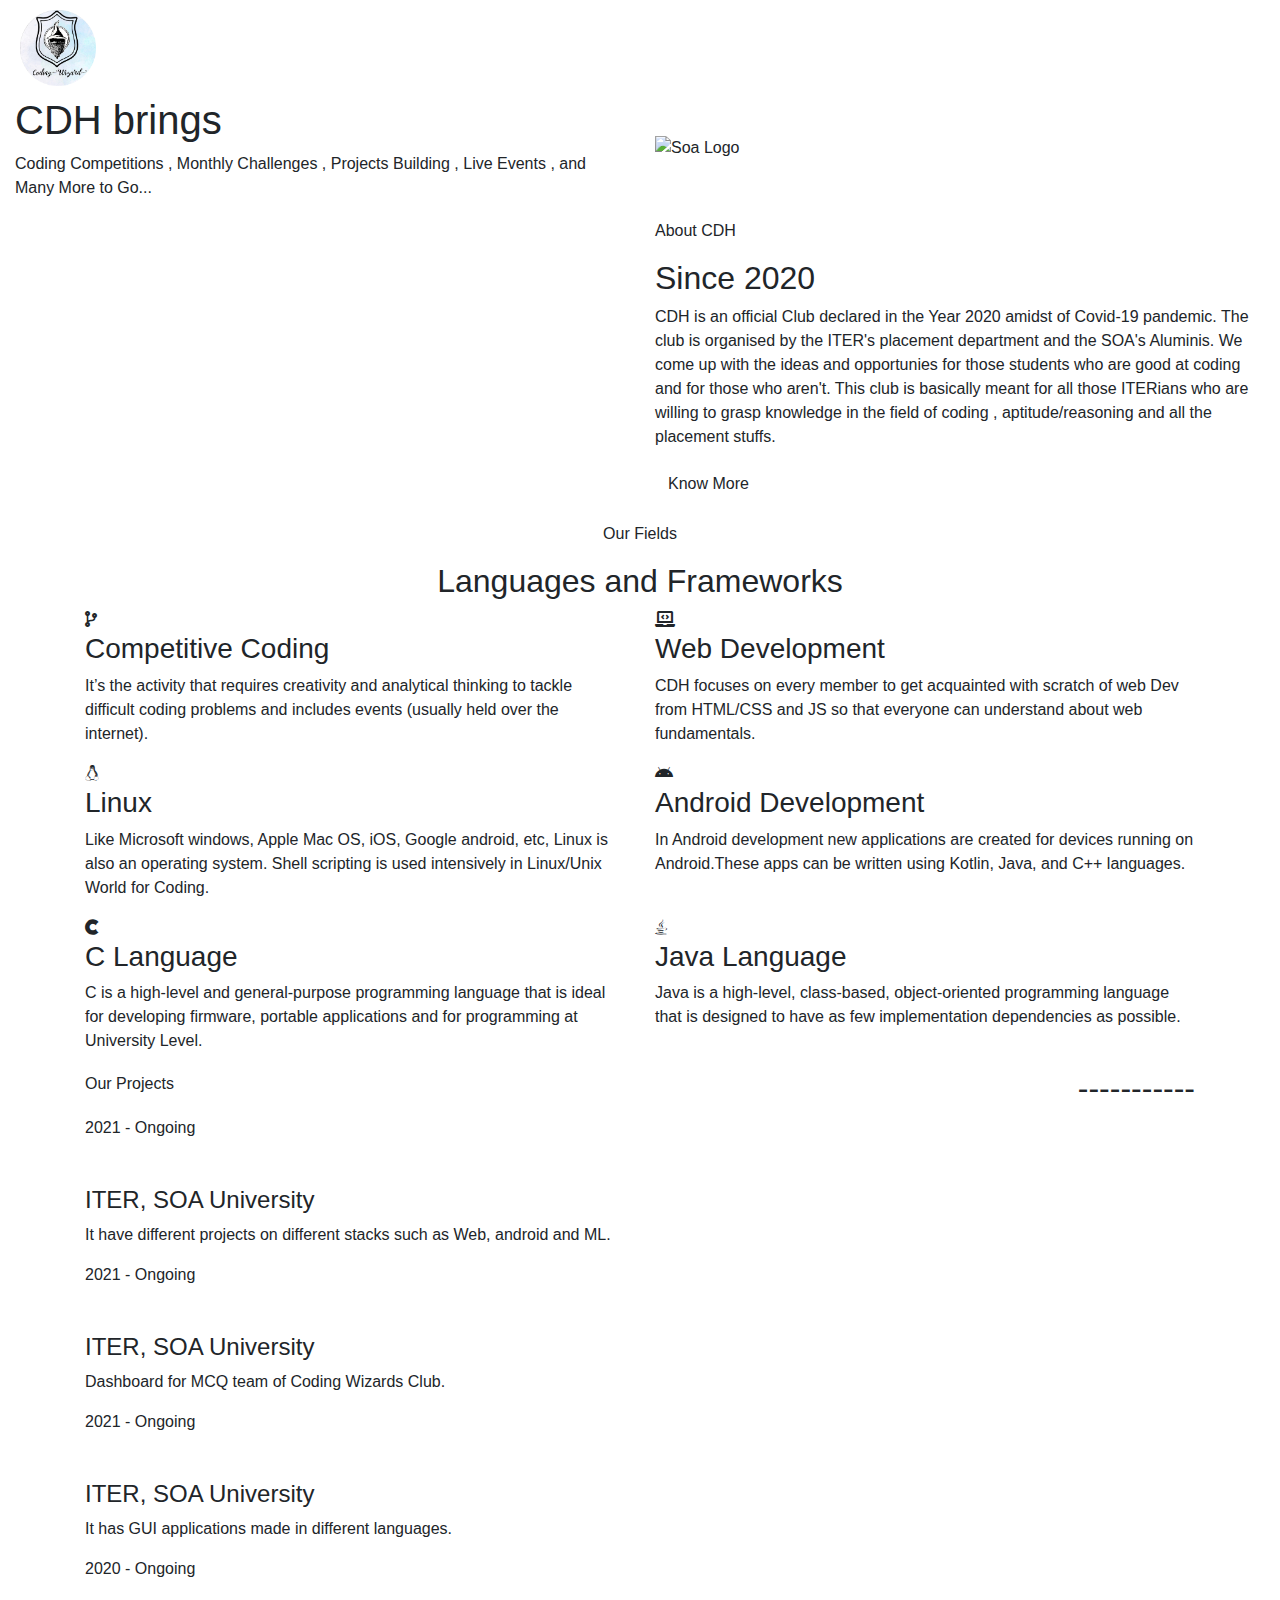
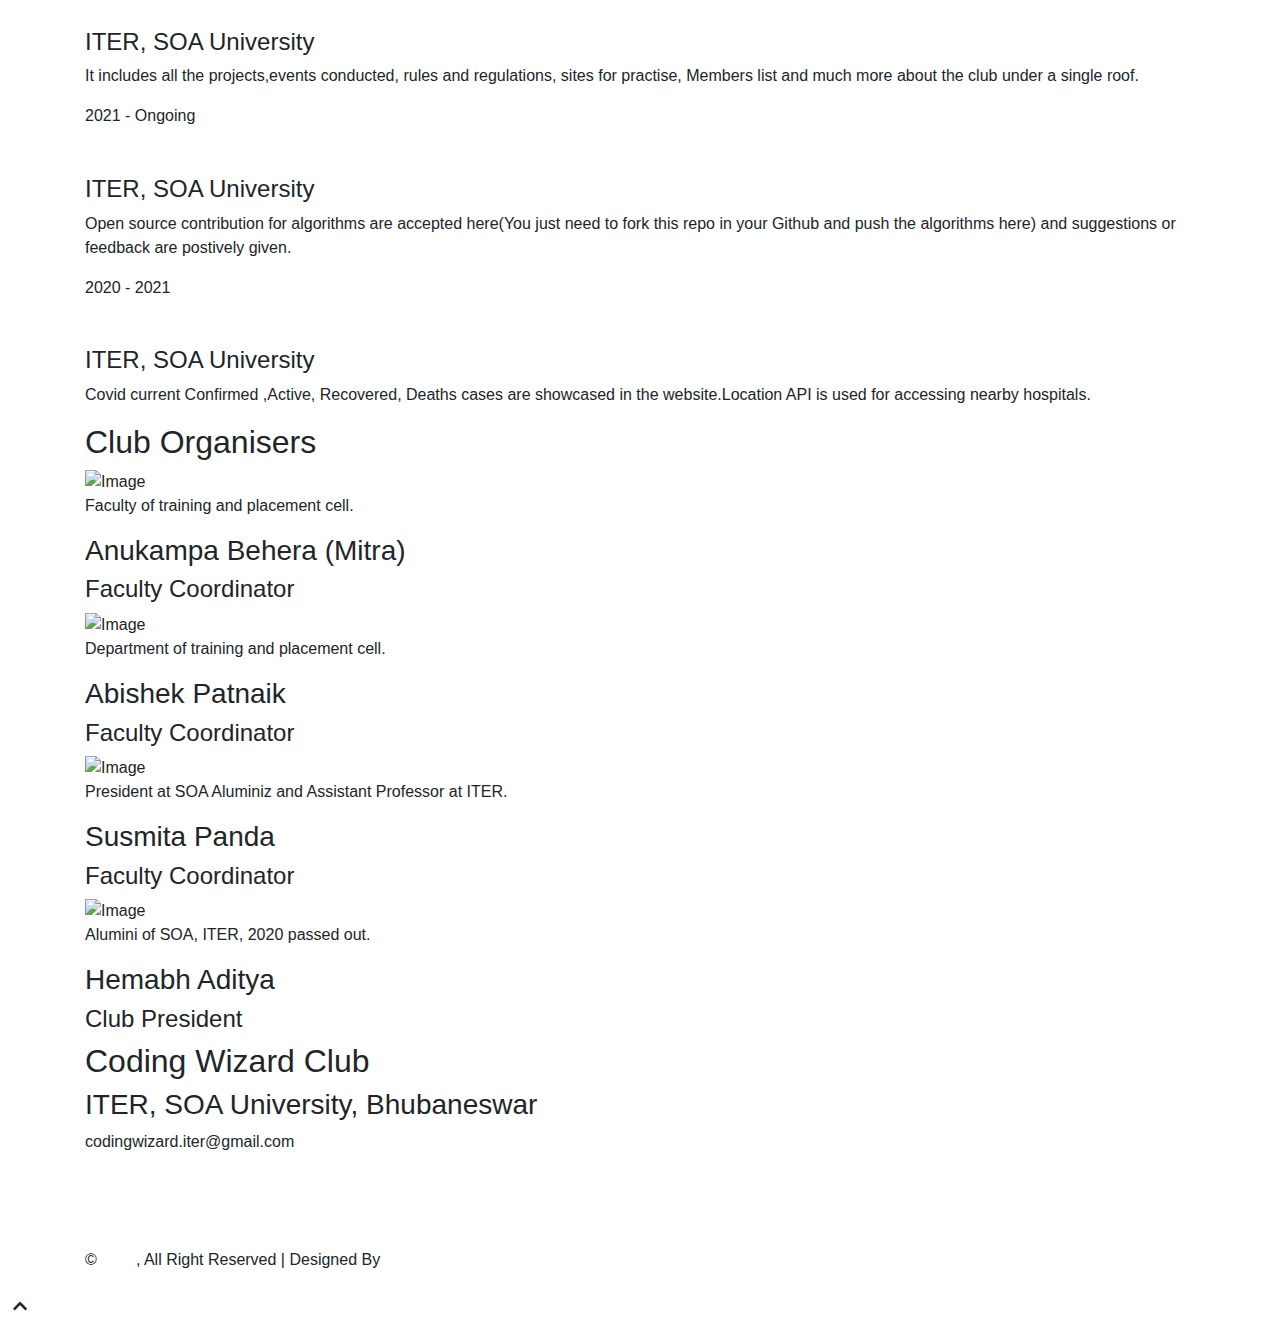
==== commit 92996b8e: "test" ====
--- a/index.html
+++ b/index.html
@@ -1,296 +1,326 @@
 <!DOCTYPE html>
 <html lang="en">
-
-<head>
-    <meta charset="utf-8">
-    <title> CDH - Wizards of Coding Mansion </title>
-    <meta content="width=device-width, initial-scale=1.0" name="viewport">
+  <head>
+    <meta charset="utf-8" />
+    <title>CDH - CAREER DEVELOPMENT HUB</title>
+    <meta content="width=device-width, initial-scale=1.0" name="viewport" />
     <!-- Favicon -->
-    <link href="/CDH_logo.png" rel="icon">
+    <link href="/CDH_logo.png" rel="icon" />
 
     <!-- Google Font -->
-    <link href="https://fonts.googleapis.com/css2?family=Montserrat:wght@300;400;500;600;700&display=swap"
-        rel="stylesheet">
+    <link
+      href="https://fonts.googleapis.com/css2?family=Montserrat:wght@300;400;500;600;700&display=swap"
+      rel="stylesheet"
+    />
     <!-- CSS Libraries -->
-    <link href="https://stackpath.bootstrapcdn.com/bootstrap/4.4.1/css/bootstrap.min.css" rel="stylesheet">
-    <link href="https://cdnjs.cloudflare.com/ajax/libs/font-awesome/5.10.0/css/all.min.css" rel="stylesheet">
-    <link href="lib/animate/animate.min.css" rel="stylesheet">
-    <link href="lib/owlcarousel/assets/owl.carousel.min.css" rel="stylesheet">
-    <link href="lib/lightbox/css/lightbox.min.css" rel="stylesheet">
-
-    <link href="css/style.css" rel="stylesheet">
+    <link
+      href="https://stackpath.bootstrapcdn.com/bootstrap/4.4.1/css/bootstrap.min.css"
+      rel="stylesheet"
+    />
+    <link
+      href="https://cdnjs.cloudflare.com/ajax/libs/font-awesome/5.10.0/css/all.min.css"
+      rel="stylesheet"
+    />
+    <link href="lib/animate/animate.min.css" rel="stylesheet" />
+    <link href="lib/owlcarousel/assets/owl.carousel.min.css" rel="stylesheet" />
+    <link href="lib/lightbox/css/lightbox.min.css" rel="stylesheet" />
+
+    <link href="css/style.css" rel="stylesheet" />
     <style>
-        @media (max-width: 992px) {
-            .navbar .ml-auto .nav-item {
-                color: var(--secondary-color);
-            }
+      body {
+      }
+      a {
+        text-decoration: black;
+        color: white;
+      }
+
+      @media (max-width: 992px) {
+        .navbar .ml-auto .nav-item {
+          color: var(--secondary-color);
         }
-
-        .navbar-light .navbar-nav .nav-link:hover {
-            color: red;
-        }
+      }
+
+      .navbar-light .navbar-nav .nav-link:hover {
+        color: red;
+      }
+
+      /* new desktop navbar */
+
+      header {
+        display: flex;
+        justify-content: space-between;
+        align-items: center;
+      }
+      header .logo {
+        display: flex;
+        width: 100px;
+        padding: 10px;
+      }
+      nav ul li {
+        display: inline-block;
+        align-content: center;
+      }
+      .club_logo {
+        width: 76px;
+        margin-left: 10px;
+      }
+      nav ul li a {
+        margin-right: 10px;
+        font-size: 18px;
+      }
     </style>
-</head>
-
-<body data-spy="scroll" data-target=".navbar" data-offset="51">
+  </head>
+
+  <body data-spy="scroll" data-target=".navbar" data-offset="51">
     <!-- Nav Bar Start -->
-    <div class="navbar navbar-expand-lg bg-light navbar-light ">
-        <div class="container-fluid nav-sticky">
-            <a href="index.html" class="navbar-brand"><img src="CDH_logo.png" alt="" srcset=""> </a>
-            <button type="button" class="navbar-toggler" data-toggle="collapse" data-target="#navbarCollapse">
-                <span class="navbar-toggler-icon"></span>
-            </button>
-
-            <div class="collapse navbar-collapse justify-content-between" id="navbarCollapse">
-                <div class="navbar-nav ml-auto">
-                    <a href="#home" class="nav-item nav-link">Home</a>
-                    <a href="#service" class="nav-item nav-link">Fields</a>
-                    <a href="#experience" class="nav-item nav-link">Projects</a>
-                    <a href="https://codingwizarditer.github.io/Project-List/" target="_blank" class="nav-item nav-link">Project Ideas</a>
-                    <a href="https://codingwizarditer.github.io/AGDOC/" target="_blank" class="nav-item nav-link">AGDOC</a>
-                    <ul class="nav-item nav-link">
-                        <li style="list-style-type: none;" class="dropdown">
-                            <a href="javascript:void(0)" class="dropbtn">E-Learn</a>
-                            <div class="dropdown-content">
-                                <a href="https://www.youtube.com/playlist?list=PLsyeobzWxl7oZ-fxDYkOToURHhMuWD1BK"
-                                    target="_blank">Java</a>
-                                <a href="https://www.youtube.com/playlist?list=PLBlnK6fEyqRggZZgYpPMUxdY1CYkZtARR"
-                                    target="_blank">C</a>
-                                <a href="https://www.youtube.com/playlist?list=PLu0W_9lII9agICnT8t4iYVSZ3eykIAOME"
-                                    target="_blank">Python</a>
-                                <a href="https://www.youtube.com/watch?v=cQepf9fY6cE&list=PLS1QulWo1RIYmaxcEqw5JhK3b-6rgdWO_"
-                                    target="_blank">Shell Script</a>
-                                <a href="https://www.youtube.com/watch?v=roDz8mMvbIg&list=PLknSwrodgQ72X4sKpzf5vT8kY80HKcUSe"
-                                    target="_blank">Android</a>
-                                <a href="https://www.youtube.com/watch?v=tMZn54M8tGU&list=PLfP3JxW-T70Hh7j17_NLzjZ8CejSPx40V"
-                                    target="_blank">ML</a>
-                                <a href="https://www.youtube.com/watch?v=PPLop4L2eGk&list=PLLssT5z_DsK-h9vYZkQkYNWcItqhlRJLN"
-                                    target="_blank">Advanced ML</a>
-                                <a href="https://www.youtube.com/playlist?list=PLu0W_9lII9agiCUZYRsvtGTXdxkzPyItg"
-                                    target="_blank">Web Dev</a>
-                                <a href="sites_iframe.html" target="_blank">More..</a>
-                            </div>
-                        </li>
-                    </ul>
-                    <ul class="nav-item nav-link">
-                        <li style="list-style-type: none;" class="dropdown">
-                            <a href="javascript:void(0)" class="dropbtn">Courses</a>
-                            <div class="dropdown-content">
-                                <a href="https://cognitiveclass.ai/courses/python-for-data-science"
-                                    target="_blank">IBM's Python</a>
-                                <a href="https://www.coursera.org/search?query=ml&page=1" target="_blank">ML
-                                    Coursera</a>
-                                <a href="https://learning.tcsionhub.in/iDH/India/" target="_blank">TCS ION</a>
-                                <a href="https://www.elementsofai.com/" target="_blank">Elements Of AI</a>
-                                <a href="https://app.korbit.ai/tutor/home" target="_blank">Korbit AI</a>
-                            </div>
-                        </li>
-                    </ul>
-                    <a href="sites-events.html" class="nav-item nav-link" target="_blank">Events</a>
-                    <a href="#review" class="nav-item nav-link">Organisers</a>
-                    <a href="#contact" class="nav-item nav-link">Contact</a>
-                    <img src="./img/moon.png" alt="dark" id="icon">
-                </div>
-            </div>
-        </div>
-    </div>
+    <header>
+      <div class="logo">
+        <img class="club_logo" src="CDH_logo.png" alt="" srcset="" />
+      </div>
+      <nav>
+        <ul>
+          <li><a href="">Home</a></li>
+          <li><a href="">Home</a></li>
+          <li><a href="">Home</a></li>
+          <li><a href="">Home</a></li>
+          <li><a href=""></a></li>
+          <li><a href=""></a></li>
+          <li><a href=""></a></li>
+          <li><a href=""></a></li>
+        </ul>
+      </nav>
+    </header>
     <!-- Nav Bar End -->
 
     <!-- Hero Start -->
     <div class="hero" id="home">
-        <div class="container-fluid">
-            <div class="row align-items-center">
-                <div class="col-sm-12 col-md-6">
-                    <div class="hero-content">
-                        <div class="hero-text">
-                            <h1>CDH brings</h1>
-                            <h2></h2>
-                            <div class="typed-text">Coding Competitions , Monthly Challenges , Projects Building , Live
-                                Events , and Many More to Go...</div>
-                        </div>
-                    </div>
+      <div class="container-fluid">
+        <div class="row align-items-center">
+          <div class="col-sm-12 col-md-6">
+            <div class="hero-content">
+              <div class="hero-text">
+                <h1>CDH brings</h1>
+                <h2></h2>
+                <div class="typed-text">
+                  Coding Competitions , Monthly Challenges , Projects Building ,
+                  Live Events , and Many More to Go...
                 </div>
-                <div class="col-sm-12 col-md-6 d-none d-md-block">
-                    <div class="hero-image">
-                        <img style="height: 80px;" src="img/soa_logo.png" alt="Soa Logo">
-                    </div>
-                </div>
-            </div>
-        </div>
+              </div>
+            </div>
+          </div>
+          <div class="col-sm-12 col-md-6 d-none d-md-block">
+            <div class="hero-image">
+              <img style="height: 80px" src="img/soa_logo.png" alt="Soa Logo" />
+            </div>
+          </div>
+        </div>
+      </div>
     </div>
     <!-- Hero End -->
 
     <!-- About Start -->
     <div class="about wow fadeInUp" data-wow-delay="0.1s" id="about">
-        <div class="container-fluid">
-            <div class="row align-items-center">
-                <div class="col-lg-6">
-                    <div class="about-img">
-                        <iframe style="border-radius: 15px;" width="560" height="315"
-                            src="https://www.youtube.com/embed/B7V4zinU9AU" title="YouTube video player" frameborder="0"
-                            allow="accelerometer; autoplay; clipboard-write; encrypted-media; gyroscope; picture-in-picture"
-                            allowfullscreen></iframe>
-                    </div>
-                </div>
-                <div class="col-lg-6">
-                    <div class="about-content">
-                        <div class="section-header text-left">
-                            <p>About CDH</p>
-                            <h2>Since 2020</h2>
-                        </div>
-                        <div class="about-text">
-                            <p>
-                                CDH is an official Club declared in the Year 2020 amidst of Covid-19 pandemic. The club
-                                is organised by the ITER's placement department and the SOA's Aluminis.
-                                We come up with the ideas and opportunies for those students who are good at coding and
-                                for those who aren't.
-                                This club is basically meant for all those ITERians who are willing to grasp knowledge
-                                in the field of coding , aptitude/reasoning and all the placement stuffs.
-                            </p>
-                        </div>
-                        <a class="btn" href="https://CDHiter.netlify.app/">Know More</a>
-                    </div>
-                </div>
-            </div>
-        </div>
+      <div class="container-fluid">
+        <div class="row align-items-center">
+          <div class="col-lg-6">
+            <div class="about-img">
+              <iframe
+                style="border-radius: 15px"
+                width="560"
+                height="315"
+                src="https://www.youtube.com/embed/B7V4zinU9AU"
+                title="YouTube video player"
+                frameborder="0"
+                allow="accelerometer; autoplay; clipboard-write; encrypted-media; gyroscope; picture-in-picture"
+                allowfullscreen
+              ></iframe>
+            </div>
+          </div>
+          <div class="col-lg-6">
+            <div class="about-content">
+              <div class="section-header text-left">
+                <p>About CDH</p>
+                <h2>Since 2020</h2>
+              </div>
+              <div class="about-text">
+                <p>
+                  CDH is an official Club declared in the Year 2020 amidst of
+                  Covid-19 pandemic. The club is organised by the ITER's
+                  placement department and the SOA's Aluminis. We come up with
+                  the ideas and opportunies for those students who are good at
+                  coding and for those who aren't. This club is basically meant
+                  for all those ITERians who are willing to grasp knowledge in
+                  the field of coding , aptitude/reasoning and all the placement
+                  stuffs.
+                </p>
+              </div>
+              <a class="btn" href="https://CDHiter.netlify.app/">Know More</a>
+            </div>
+          </div>
+        </div>
+      </div>
     </div>
     <!-- About End -->
 
     <!-- Service Start -->
     <div class="service" id="service">
-        <div class="container">
-            <div class="section-header text-center wow zoomIn" data-wow-delay="0.1s">
-                <p>Our Fields</p>
-                <h2>Languages and Frameworks</h2>
-            </div>
-            <div class="row">
-                <div class="col-lg-6 wow fadeInUp" data-wow-delay="0.0s">
-                    <div class="service-item">
-                        <div class="service-icon">
-                            <i class="fa fa-code-branch"></i>
-                        </div>
-                        <div class="service-text">
-                            <h3>Competitive Coding</h3>
-                            <p>
-                                It’s the activity that requires creativity and analytical thinking to tackle difficult
-                                coding problems and includes events (usually held over the internet).
-                            </p>
-                        </div>
-                    </div>
-                </div>
-                <div class="col-lg-6 wow fadeInUp" data-wow-delay="0.2s">
-                    <div class="service-item">
-                        <div class="service-icon">
-                            <i class="fa fa-laptop-code"></i>
-                        </div>
-                        <div class="service-text">
-                            <h3>Web Development</h3>
-                            <p>
-                                CDH focuses on every member to get acquainted with scratch of web Dev from HTML/CSS and
-                                JS so that everyone can understand about web fundamentals.
-                            </p>
-                        </div>
-                    </div>
-                </div>
-                <div class="col-lg-6 wow fadeInUp" data-wow-delay="0.4s">
-                    <div class="service-item">
-                        <div class="service-icon">
-                            <i class="fab fa-linux"></i>
-                        </div>
-                        <div class="service-text">
-                            <h3>Linux</h3>
-                            <p>
-                                Like Microsoft windows, Apple Mac OS, iOS, Google android, etc, Linux is also an
-                                operating system. Shell scripting is used intensively in Linux/Unix World for Coding.
-                            </p>
-                        </div>
-                    </div>
-                </div>
-                <div class="col-lg-6 wow fadeInUp" data-wow-delay="0.6s">
-                    <div class="service-item">
-                        <div class="service-icon">
-                            <i class="fab fa-android"></i>
-                        </div>
-                        <div class="service-text">
-                            <h3>Android Development</h3>
-                            <p>
-                                In Android development new applications are created for devices running on Android.These
-                                apps can be written using Kotlin, Java, and C++ languages.
-                            </p>
-                        </div>
-                    </div>
-                </div>
-                <div class="col-lg-6 wow fadeInUp" data-wow-delay="0.6s">
-                    <div class="service-item">
-                        <div class="service-icon">
-                            <i class="fab fa-cuttlefish"></i>
-                        </div>
-                        <div class="service-text">
-                            <h3>C Language</h3>
-                            <p>
-                                C is a high-level and general-purpose programming language that is ideal for developing
-                                firmware, portable applications and for programming at University Level.
-                        </div>
-                    </div>
-                </div>
-                <div class="col-lg-6 wow fadeInUp" data-wow-delay="0.6s">
-                    <div class="service-item">
-                        <div class="service-icon">
-                            <i class="fab fa-java"></i>
-                        </div>
-                        <div class="service-text">
-                            <h3>Java Language</h3>
-                            <p>
-                                Java is a high-level, class-based, object-oriented programming language that is designed
-                                to have as few implementation dependencies as possible.
-                            </p>
-                        </div>
-                    </div>
-                </div>
-            </div>
-        </div>
+      <div class="container">
+        <div
+          class="section-header text-center wow zoomIn"
+          data-wow-delay="0.1s"
+        >
+          <p>Our Fields</p>
+          <h2>Languages and Frameworks</h2>
+        </div>
+        <div class="row">
+          <div class="col-lg-6 wow fadeInUp" data-wow-delay="0.0s">
+            <div class="service-item">
+              <div class="service-icon">
+                <i class="fa fa-code-branch"></i>
+              </div>
+              <div class="service-text">
+                <h3>Competitive Coding</h3>
+                <p>
+                  It’s the activity that requires creativity and analytical
+                  thinking to tackle difficult coding problems and includes
+                  events (usually held over the internet).
+                </p>
+              </div>
+            </div>
+          </div>
+          <div class="col-lg-6 wow fadeInUp" data-wow-delay="0.2s">
+            <div class="service-item">
+              <div class="service-icon">
+                <i class="fa fa-laptop-code"></i>
+              </div>
+              <div class="service-text">
+                <h3>Web Development</h3>
+                <p>
+                  CDH focuses on every member to get acquainted with scratch of
+                  web Dev from HTML/CSS and JS so that everyone can understand
+                  about web fundamentals.
+                </p>
+              </div>
+            </div>
+          </div>
+          <div class="col-lg-6 wow fadeInUp" data-wow-delay="0.4s">
+            <div class="service-item">
+              <div class="service-icon">
+                <i class="fab fa-linux"></i>
+              </div>
+              <div class="service-text">
+                <h3>Linux</h3>
+                <p>
+                  Like Microsoft windows, Apple Mac OS, iOS, Google android,
+                  etc, Linux is also an operating system. Shell scripting is
+                  used intensively in Linux/Unix World for Coding.
+                </p>
+              </div>
+            </div>
+          </div>
+          <div class="col-lg-6 wow fadeInUp" data-wow-delay="0.6s">
+            <div class="service-item">
+              <div class="service-icon">
+                <i class="fab fa-android"></i>
+              </div>
+              <div class="service-text">
+                <h3>Android Development</h3>
+                <p>
+                  In Android development new applications are created for
+                  devices running on Android.These apps can be written using
+                  Kotlin, Java, and C++ languages.
+                </p>
+              </div>
+            </div>
+          </div>
+          <div class="col-lg-6 wow fadeInUp" data-wow-delay="0.6s">
+            <div class="service-item">
+              <div class="service-icon">
+                <i class="fab fa-cuttlefish"></i>
+              </div>
+              <div class="service-text">
+                <h3>C Language</h3>
+                <p>
+                  C is a high-level and general-purpose programming language
+                  that is ideal for developing firmware, portable applications
+                  and for programming at University Level.
+                </p>
+              </div>
+            </div>
+          </div>
+          <div class="col-lg-6 wow fadeInUp" data-wow-delay="0.6s">
+            <div class="service-item">
+              <div class="service-icon">
+                <i class="fab fa-java"></i>
+              </div>
+              <div class="service-text">
+                <h3>Java Language</h3>
+                <p>
+                  Java is a high-level, class-based, object-oriented programming
+                  language that is designed to have as few implementation
+                  dependencies as possible.
+                </p>
+              </div>
+            </div>
+          </div>
+        </div>
+      </div>
     </div>
     <!-- Service End -->
 
     <!-- Experience Start -->
     <div class="experience" id="experience">
-        <div class="container">
-            <header class="section-header text-center wow zoomIn" data-wow-delay="0.1s">
-                <p>Our Projects</p>
-                <h2>-----------</h2>
-            </header>
-            <div class="timeline">
-                <div class="timeline-item right wow slideInLeft" data-wow-delay="0.1s">
-                    <div class="timeline-text">
-                        <div class="timeline-date">2021 - Ongoing</div>
-                        <h2> <a href="https://github.com/CodingWizardITER/Projects">Project Stack</a></h2>
-                        <h4>ITER, SOA University</h4>
-                        <p>
-                            It have different projects on different stacks such as Web, android and ML.
-                        </p>
-                    </div>
-                </div>
-                <div class="timeline-item left wow slideInLeft" data-wow-delay="0.1s">
-                    <div class="timeline-text">
-                        <div class="timeline-date">2021 - Ongoing</div>
-                        <h2> <a href="https://CDH-mcq.netlify.app/">CDH-MCQ</a></h2>
-                        <h4>ITER, SOA University</h4>
-                        <p>
-                            Dashboard for MCQ team of Coding Wizards Club.
-                        </p>
-                    </div>
-                </div>
-                <div class="timeline-item right wow slideInLeft" data-wow-delay="0.1s">
-                    <div class="timeline-text">
-                        <div class="timeline-date">2021 - Ongoing</div>
-                        <h2> <a href="https://github.com/CodingWizardITER/GUI">GUI Applications</a></h2>
-                        <h4>ITER, SOA University</h4>
-                        <p>
-                            It has GUI applications made in different languages.
-                        </p>
-                    </div>
-                </div>
-<!--                 <div class="timeline-item left wow slideInLeft" data-wow-delay="0.1s">
+      <div class="container">
+        <header
+          class="section-header text-center wow zoomIn"
+          data-wow-delay="0.1s"
+        >
+          <p>Our Projects</p>
+          <h2>-----------</h2>
+        </header>
+        <div class="timeline">
+          <div
+            class="timeline-item right wow slideInLeft"
+            data-wow-delay="0.1s"
+          >
+            <div class="timeline-text">
+              <div class="timeline-date">2021 - Ongoing</div>
+              <h2>
+                <a href="https://github.com/CodingWizardITER/Projects"
+                  >Project Stack</a
+                >
+              </h2>
+              <h4>ITER, SOA University</h4>
+              <p>
+                It have different projects on different stacks such as Web,
+                android and ML.
+              </p>
+            </div>
+          </div>
+          <div class="timeline-item left wow slideInLeft" data-wow-delay="0.1s">
+            <div class="timeline-text">
+              <div class="timeline-date">2021 - Ongoing</div>
+              <h2><a href="https://CDH-mcq.netlify.app/">CDH-MCQ</a></h2>
+              <h4>ITER, SOA University</h4>
+              <p>Dashboard for MCQ team of Coding Wizards Club.</p>
+            </div>
+          </div>
+          <div
+            class="timeline-item right wow slideInLeft"
+            data-wow-delay="0.1s"
+          >
+            <div class="timeline-text">
+              <div class="timeline-date">2021 - Ongoing</div>
+              <h2>
+                <a href="https://github.com/CodingWizardITER/GUI"
+                  >GUI Applications</a
+                >
+              </h2>
+              <h4>ITER, SOA University</h4>
+              <p>It has GUI applications made in different languages.</p>
+            </div>
+          </div>
+          <!--                 <div class="timeline-item left wow slideInLeft" data-wow-delay="0.1s">
                         <div class="timeline-text">
                             <div class="timeline-date">2021 - Ongoing</div>
                             <h2> <a href="https://attendie.github.io/AttendieApp/">Attendie App</a></h2>
@@ -300,558 +330,165 @@
                             </p>
                         </div>
                     </div> -->
-                <div class="timeline-item left wow slideInLeft" data-wow-delay="0.1s">
-                    <div class="timeline-text">
-                        <div class="timeline-date">2020 - Ongoing</div>
-                        <h2> <a href="https://CDHiter.netlify.app/">Club's Website</a></h2>
-                        <h4>ITER, SOA University</h4>
-                        <p>
-                            It includes all the projects,events conducted, rules and regulations, sites for practise,
-                            Members list and much more about the club under a single roof.
-                        </p>
-                    </div>
-                </div>
-                <div class="timeline-item right wow slideInRight" data-wow-delay="0.1s">
-                    <div class="timeline-text">
-                        <div class="timeline-date">2021 - Ongoing</div>
-                        <h2> <a href="https://github.com/CodingWizardITER/Algorithms">Algorithms</a></h2>
-                        <h4>ITER, SOA University</h4>
-                        <p>
-                            Open source contribution for algorithms are accepted here(You just need to fork this repo in
-                            your Github and push the algorithms here) and suggestions or feedback are postively given.
-                        </p>
-                    </div>
-                </div>
-                <div class="timeline-item left wow slideInLeft" data-wow-delay="0.1s">
-                    <div class="timeline-text">
-                        <div class="timeline-date">2020 - 2021</div>
-                        <h2> <a href="https://codingwizarditer.github.io/CoConjure/">CoConjure</a></h2>
-                        <h4>ITER, SOA University</h4>
-                        <p>
-                            Covid current Confirmed ,Active, Recovered, Deaths cases are showcased in the
-                            website.Location API is used for accessing nearby hospitals.
-                        </p>
-                    </div>
-                </div>
-            </div>
-        </div>
-    </div>
-
-    <!-- Portfolio Start -->
-    <!-- <div class="portfolio" id="portfolio">
-        <div class="container">
-            <div class="section-header text-center wow zoomIn" data-wow-delay="0.1s">
-                <p>Our Members</p>
-                <h2>-------------</h2>
-            </div>
-            <div class="row">
-                <div class="col-12">
-                    <ul id="portfolio-filter">
-                        <li data-filter="*" class="filter-active">Click to Unstack Images</li>
-                    </ul>
-                </div>
-            </div>
-            <div class="row portfolio-container">
-                <div class="col-lg-4 col-md-6 col-sm-12 portfolio-item filter-1 wow fadeInUp" data-wow-delay="0.0s">
-                    <div class="portfolio-wrap">
-                        <div class="portfolio-img">
-                            <img src="img/CDH_mem/Sreyash Mishra.jpg" alt="Image">
-                        </div>
-                        <div class="portfolio-text">
-                            <h3>Sreyash Mishra(MCA 2nd Yr)</h3>
-                            <a class="btn" href="img/CDH_mem/Sreyash Mishra.jpg" data-lightbox="portfolio">+</a>
-                        </div>
-                    </div>
-                </div>
-                <div class="col-lg-4 col-md-6 col-sm-12 portfolio-item filter-1 wow fadeInUp" data-wow-delay="0.0s">
-                    <div class="portfolio-wrap">
-                        <div class="portfolio-img">
-                            <img src="img/CDH_mem/Akash Kumar Singh.jpg" alt="Image">
-                        </div>
-                        <div class="portfolio-text">
-                            <h3>Akash Singh(4th Year)</h3>
-                            <a class="btn" href="img/CDH_mem/Akash Kumar Singh.jpg" data-lightbox="portfolio">+</a>
-                        </div>
-                    </div>
-                </div>
-                <div class="col-lg-4 col-md-6 col-sm-12 portfolio-item filter-2 wow fadeInUp" data-wow-delay="0.2s">
-                    <div class="portfolio-wrap">
-                        <div class="portfolio-img">
-                            <img src="img/CDH_mem/Samyak_gantayat.jpg" alt="Image">
-                        </div>
-                        <div class="portfolio-text">
-                            <h3>Samyak Gantayat(4th Year)</h3>
-                            <a class="btn" href="img/CDH_mem/Samyak_gantayat.jpg" data-lightbox="portfolio">+</a>
-                        </div>
-                    </div>
-                </div>
-                <div class="col-lg-4 col-md-6 col-sm-12 portfolio-item filter-2 wow fadeInUp" data-wow-delay="0.2s">
-                    <div class="portfolio-wrap">
-                        <div class="portfolio-img">
-                            <img src="img/CDH_mem/Shafeen Rizvi.jpg" alt="Image">
-                        </div>
-                        <div class="portfolio-text">
-                            <h3>Shafeen Rizvi(4th Year)</h3>
-                            <a class="btn" href="img/CDH_mem/Shafeen Rizvi.jpg" data-lightbox="portfolio">+</a>
-                        </div>
-                    </div>
-                </div>
-                <div class="col-lg-4 col-md-6 col-sm-12 portfolio-item filter-3 wow fadeInUp" data-wow-delay="0.4s">
-                    <div class="portfolio-wrap">
-                        <div class="portfolio-img">
-                            <img src="img/CDH_mem/VIDHI KUMARI.jpg" alt="Image">
-                        </div>
-                        <div class="portfolio-text">
-                            <h3>Vidhi Kumari(4th Year)</h3>
-                            <a class="btn" href="img/CDH_mem/VIDHI KUMARI.jpg" data-lightbox="portfolio">+</a>
-                        </div>
-                    </div>
-                </div>
-                <div class="col-lg-4 col-md-6 col-sm-12 portfolio-item filter-1 wow fadeInUp" data-wow-delay="0.6s">
-                    <div class="portfolio-wrap">
-                        <div class="portfolio-img">
-                            <img src="img/CDH_mem/Subhransu Nayak.jpg" alt="Image">
-                        </div>
-                        <div class="portfolio-text">
-                            <h3>Subhranshu Nayak(4th Year)</h3>
-                            <a class="btn" href="img/CDH_mem/Subhransu Nayak.jpg" data-lightbox="portfolio">+</a>
-                        </div>
-                    </div>
-                </div>
-                <div class="col-lg-4 col-md-6 col-sm-12 portfolio-item filter-2 wow fadeInUp" data-wow-delay="0.8s">
-                        <div class="portfolio-wrap">
-                            <div class="portfolio-img">
-                                <img src="img/CDH_mem/Sourav Kumar.jpg" alt="Image">
-                            </div>
-                            <div class="portfolio-text">
-                                <h3>Sourav Kumar(4th Year)</h3>
-                                <a class="btn" href="img/CDH_mem/Sourav Kumar.jpg" data-lightbox="portfolio">+</a>
-                            </div>
-                        </div>
-                    </div>
-                <div class="col-lg-4 col-md-6 col-sm-12 portfolio-item filter-3 wow fadeInUp" data-wow-delay="1s">
-                    <div class="portfolio-wrap">
-                        <div class="portfolio-img">
-                            <img src="img/CDH_mem/Shashank Kumar.jpg" alt="Image">
-                        </div>
-                        <div class="portfolio-text">
-                            <h3>Sashank Kumar(4th Year)</h3>
-                            <a class="btn" href="img/CDH_mem/Shashank Kumar.jpg" data-lightbox="portfolio">+</a>
-                        </div>
-                    </div>
-                </div>
-                <div class="col-lg-4 col-md-6 col-sm-12 portfolio-item filter-3 wow fadeInUp" data-wow-delay="1s">
-                    <div class="portfolio-wrap">
-                        <div class="portfolio-img">
-                            <img src="img/CDH_mem/Rithik Sahoo.jpg" alt="Image">
-                        </div>
-                        <div class="portfolio-text">
-                            <h3>Rithik Sahoo(4th Year)</h3>
-                            <a class="btn" href="img/CDH_mem/Rithik Sahoo.jpg" data-lightbox="portfolio">+</a>
-                        </div>
-                    </div>
-                </div>
-                <div class="col-lg-4 col-md-6 col-sm-12 portfolio-item filter-3 wow fadeInUp" data-wow-delay="1s">
-                    <div class="portfolio-wrap">
-                        <div class="portfolio-img">
-                            <img src="img/CDH_mem/Rituraj Gupta.jpg" alt="Image">
-                        </div>
-                        <div class="portfolio-text">
-                            <h3>Rituraj Gupta(3rd Year)</h3>
-                            <a class="btn" href="img/CDH_mem/Rituraj Gupta.jpg" data-lightbox="portfolio">+</a>
-                        </div>
-                    </div>
-                </div>
-                <div class="col-lg-4 col-md-6 col-sm-12 portfolio-item filter-3 wow fadeInUp" data-wow-delay="1s">
-                    <div class="portfolio-wrap">
-                        <div class="portfolio-img">
-                            <img src="img/CDH_mem/Shreejoy Dash.jpg" alt="Image">
-                        </div>
-                        <div class="portfolio-text">
-                            <h3>Shreejoy Dash(3rd Year)</h3>
-                            <a class="btn" href="img/CDH_mem/Shreejoy Dash.jpg" data-lightbox="portfolio">+</a>
-                        </div>
-                    </div>
-                </div>
-                <div class="col-lg-4 col-md-6 col-sm-12 portfolio-item filter-3 wow fadeInUp" data-wow-delay="1s">
-                    <div class="portfolio-wrap">
-                        <div class="portfolio-img">
-                            <img src="img/CDH_mem/KSHITIZ RANJAN.jpg" alt="Image">
-                        </div>
-                        <div class="portfolio-text">
-                            <h3>Kshitiz Ranjan(3rd Year)</h3>
-                            <a class="btn" href="img/CDH_mem/KSHITIZ RANJAN.jpg" data-lightbox="portfolio">+</a>
-                        </div>
-                    </div>
-                </div>
-                <div class="col-lg-4 col-md-6 col-sm-12 portfolio-item filter-3 wow fadeInUp" data-wow-delay="1s">
-                    <div class="portfolio-wrap">
-                        <div class="portfolio-img">
-                            <img src="img/CDH_mem/Niharika prasad.jpg" alt="Image">
-                        </div>
-                        <div class="portfolio-text">
-                            <h3>Niharika Prasad(3rd Year)</h3>
-                            <a class="btn" href="img/CDH_mem/Niharika prasad.jpg" data-lightbox="portfolio">+</a>
-                        </div>
-                    </div>
-                </div>
-                <div class="col-lg-4 col-md-6 col-sm-12 portfolio-item filter-3 wow fadeInUp" data-wow-delay="1s">
-                    <div class="portfolio-wrap">
-                        <div class="portfolio-img">
-                            <img src="img/CDH_mem/Sourav Kumar Prusty.jpg" alt="Image">
-                        </div>
-                        <div class="portfolio-text">
-                            <h3>Sourav Prusty(3rd Year)</h3>
-                            <a class="btn" href="img/CDH_mem/Sourav Kumar Prusty.jpg" data-lightbox="portfolio">+</a>
-                        </div>
-                    </div>
-                </div>
-                <div class="col-lg-4 col-md-6 col-sm-12 portfolio-item filter-3 wow fadeInUp" data-wow-delay="1s">
-                    <div class="portfolio-wrap">
-                        <div class="portfolio-img">
-                            <img src="img/CDH_mem/A S V K Vinayak.jpg" alt="Image">
-                        </div>
-                        <div class="portfolio-text">
-                            <h3>ASVK Vinayak(3rd Year)</h3>
-                            <a class="btn" href="img/CDH_mem/A S V K Vinayak.jpg" data-lightbox="portfolio">+</a>
-                        </div>
-                    </div>
-                </div>
-                <div class="col-lg-4 col-md-6 col-sm-12 portfolio-item filter-3 wow fadeInUp" data-wow-delay="1s">
-                    <div class="portfolio-wrap">
-                        <div class="portfolio-img">
-                            <img src="img/CDH_mem/Abhipsha Sahu.jpg" alt="Image">
-                        </div>
-                        <div class="portfolio-text">
-                            <h3>Abhipsha Sahu(3rd Year)</h3>
-                            <a class="btn" href="img/CDH_mem/Abhipsa Sahu.jpg" data-lightbox="portfolio">+</a>
-                        </div>
-                    </div>
-                </div>
-                <div class="col-lg-4 col-md-6 col-sm-12 portfolio-item filter-3 wow fadeInUp" data-wow-delay="1s">
-                    <div class="portfolio-wrap">
-                        <div class="portfolio-img">
-                            <img src="img/CDH_mem/Sahil Agarwal.jpg" alt="Image">
-                        </div>
-                        <div class="portfolio-text">
-                            <h3>Sahil Agarwal(3rd Year)</h3>
-                            <a class="btn" href="img/CDH_mem/Sahil Agarwal.jpg" data-lightbox="portfolio">+</a>
-                        </div>
-                    </div>
-                </div>
-                <div class="col-lg-4 col-md-6 col-sm-12 portfolio-item filter-3 wow fadeInUp" data-wow-delay="1s">
-                    <div class="portfolio-wrap">
-                        <div class="portfolio-img">
-                            <img src="img/CDH_mem/Anwesha Routray.jpg" alt="Image">
-                        </div>
-                        <div class="portfolio-text">
-                            <h3>Anwesha Routray(3rd Year)</h3>
-                            <a class="btn" href="img/CDH_mem/Anwesha Routray.jpg" data-lightbox="portfolio">+</a>
-                        </div>
-                    </div>
-                </div>
-                <div class="col-lg-4 col-md-6 col-sm-12 portfolio-item filter-3 wow fadeInUp" data-wow-delay="1s">
-                    <div class="portfolio-wrap">
-                        <div class="portfolio-img">
-                            <img src="img/CDH_mem/Sourav Bera.jpg" alt="Image">
-                        </div>
-                        <div class="portfolio-text">
-                            <h3>Sourav Bera(3rd Year)</h3>
-                            <a class="btn" href="img/CDH_mem/Sourav Bera.jpg" data-lightbox="portfolio">+</a>
-                        </div>
-                    </div>
-                </div>
-                <div class="col-lg-4 col-md-6 col-sm-12 portfolio-item filter-3 wow fadeInUp" data-wow-delay="1s">
-                    <div class="portfolio-wrap">
-                        <div class="portfolio-img">
-                            <img src="img/CDH_mem/Suman More.jpg" alt="Image">
-                        </div>
-                        <div class="portfolio-text">
-                            <h3>Suman More(3rd Year)</h3>
-                            <a class="btn" href="img/CDH_mem/Suman More.jpg" data-lightbox="portfolio">+</a>
-                        </div>
-                    </div>
-                </div>
-                <div class="col-lg-4 col-md-6 col-sm-12 portfolio-item filter-3 wow fadeInUp" data-wow-delay="1s">
-                    <div class="portfolio-wrap">
-                        <div class="portfolio-img">
-                            <img src="img/CDH_mem/Prerna Babber.jpg" alt="Image">
-                        </div>
-                        <div class="portfolio-text">
-                            <h3>Prerna Babber(3rd Year)</h3>
-                            <a class="btn" href="img/CDH_mem/Prerna Babber.jpg" data-lightbox="portfolio">+</a>
-                        </div>
-                    </div>
-                </div>
-                <div class="col-lg-4 col-md-6 col-sm-12 portfolio-item filter-3 wow fadeInUp" data-wow-delay="1s">
-                    <div class="portfolio-wrap">
-                        <div class="portfolio-img">
-                            <img src="img/CDH_mem/Diptimayee Sahu.jpg" alt="Image">
-                        </div>
-                        <div class="portfolio-text">
-                            <h3>Diptimayee Sahoo(3rd Year)</h3>
-                            <a class="btn" href="img/CDH_mem/Diptimayee Sahu.jpg" data-lightbox="portfolio">+</a>
-                        </div>
-                    </div>
-                </div>
-                <div class="col-lg-4 col-md-6 col-sm-12 portfolio-item filter-3 wow fadeInUp" data-wow-delay="1s">
-                    <div class="portfolio-wrap">
-                        <div class="portfolio-img">
-                            <img src="img/CDH_mem/Abhisht Shankar.jpg" alt="Image">
-                        </div>
-                        <div class="portfolio-text">
-                            <h3>Abhist Shankar(3rd Year)</h3>
-                            <a class="btn" href="img/CDH_mem/Abhisht Shankar.jpg" data-lightbox="portfolio">+</a>
-                        </div>
-                    </div>
-                </div>
-                <div class="col-lg-4 col-md-6 col-sm-12 portfolio-item filter-3 wow fadeInUp" data-wow-delay="1s">
-                    <div class="portfolio-wrap">
-                        <div class="portfolio-img">
-                            <img src="img/CDH_mem/Harsh Sinha.jpg" alt="Image">
-                        </div>
-                        <div class="portfolio-text">
-                            <h3>Harsh Sinha(3rd Year)</h3>
-                            <a class="btn" href="img/CDH_mem/Harsh Sinha.jpg" data-lightbox="portfolio">+</a>
-                        </div>
-                    </div>
-                </div>
-                <div class="col-lg-4 col-md-6 col-sm-12 portfolio-item filter-3 wow fadeInUp" data-wow-delay="1s">
-                    <div class="portfolio-wrap">
-                        <div class="portfolio-img">
-                            <img src="img/CDH_mem/Suchitra Satapathy.jpg" alt="Image">
-                        </div>
-                        <div class="portfolio-text">
-                            <h3>Suchitra Satapathy(3rd Year)</h3>
-                            <a class="btn" href="img/CDH_mem/Suchitra Satapathy.jpg" data-lightbox="portfolio">+</a>
-                        </div>
-                    </div>
-                </div>
-                <div class="col-lg-4 col-md-6 col-sm-12 portfolio-item filter-3 wow fadeInUp" data-wow-delay="1s">
-                    <div class="portfolio-wrap">
-                        <div class="portfolio-img">
-                            <img src="img/CDH_mem/Sachin Kumar.jpg" alt="Image">
-                        </div>
-                        <div class="portfolio-text">
-                            <h3>Sachin Kumar(3rd Year)</h3>
-                            <a class="btn" href="img/CDH_mem/Sachin Kumar.jpg" data-lightbox="portfolio">+</a>
-                        </div>
-                    </div>
-                </div>
-                <div class="col-lg-4 col-md-6 col-sm-12 portfolio-item filter-3 wow fadeInUp" data-wow-delay="1s">
-                    <div class="portfolio-wrap">
-                        <div class="portfolio-img">
-                            <img src="img/CDH_mem/AYUSH PATTANAYAK.jpg" alt="Image">
-                        </div>
-                        <div class="portfolio-text">
-                            <h3>Ayush Pattanayak(3rd Year)</h3>
-                            <a class="btn" href="img/CDH_mem/AYUSH PATTANAYAK.jpg" data-lightbox="portfolio">+</a>
-                        </div>
-                    </div>
-                </div>
-                <div class="col-lg-4 col-md-6 col-sm-12 portfolio-item filter-3 wow fadeInUp" data-wow-delay="1s">
-                    <div class="portfolio-wrap">
-                        <div class="portfolio-img">
-                            <img src="img/CDH_mem/Smriti Goswami.jpg" alt="Image">
-                        </div>
-                        <div class="portfolio-text">
-                            <h3>Smriti Goswami(2nd Year)</h3>
-                            <a class="btn" href="img/CDH_mem/Smriti Goswami.jpg" data-lightbox="portfolio">+</a>
-                        </div>
-                    </div>
-                </div>
-                <div class="col-lg-4 col-md-6 col-sm-12 portfolio-item filter-3 wow fadeInUp" data-wow-delay="1s">
-                    <div class="portfolio-wrap">
-                        <div class="portfolio-img">
-                            <img src="img/CDH_mem/Siddhant Swarup Mallick.jpg" alt="Image">
-                        </div>
-                        <div class="portfolio-text">
-                            <h3>Siddhant Swarup Mallick(2nd Year)</h3>
-                            <a class="btn" href="img/CDH_mem/Siddhant Swarup Mallick.jpg"
-                                data-lightbox="portfolio">+</a>
-                        </div>
-                    </div>
-                </div>
-                <div class="col-lg-4 col-md-6 col-sm-12 portfolio-item filter-3 wow fadeInUp" data-wow-delay="1s">
-                    <div class="portfolio-wrap">
-                        <div class="portfolio-img">
-                            <img src="img/CDH_mem/om.jpg" alt="Image">
-                        </div>
-                        <div class="portfolio-text">
-                            <h3>Omm Kumar(2nd Year)</h3>
-                            <a class="btn" href="img/CDH_mem/om.jpg" data-lightbox="portfolio">+</a>
-                        </div>
-                    </div>
-                </div>
-                <div class="col-lg-4 col-md-6 col-sm-12 portfolio-item filter-3 wow fadeInUp" data-wow-delay="1s">
-                    <div class="portfolio-wrap">
-                        <div class="portfolio-img">
-                            <img src="img/CDH_mem/Sambit Raj.jpg" alt="Image">
-                        </div>
-                        <div class="portfolio-text">
-                            <h3>Sambit Raj(2nd Year)</h3>
-                            <a class="btn" href="img/CDH_mem/Sambit Raj.jpg" data-lightbox="portfolio">+</a>
-                        </div>
-                    </div>
-                </div>
-                <div class="col-lg-4 col-md-6 col-sm-12 portfolio-item filter-3 wow fadeInUp" data-wow-delay="1s">
-                    <div class="portfolio-wrap">
-                        <div class="portfolio-img">
-                            <img src="img/CDH_mem/manisha_parichha.jpg" alt="Image">
-                        </div>
-                        <div class="portfolio-text">
-                            <h3>Manisha Parichha(2nd Year)</h3>
-                            <a class="btn" href="img/CDH_mem/manisha_parichha.jpg" data-lightbox="portfolio">+</a>
-                        </div>
-                    </div>
-                </div>
-            </div>
-        </div>
-    </div> -->
-    <!-- Portfolio End -->
+          <div class="timeline-item left wow slideInLeft" data-wow-delay="0.1s">
+            <div class="timeline-text">
+              <div class="timeline-date">2020 - Ongoing</div>
+              <h2><a href="https://CDHiter.netlify.app/">Club's Website</a></h2>
+              <h4>ITER, SOA University</h4>
+              <p>
+                It includes all the projects,events conducted, rules and
+                regulations, sites for practise, Members list and much more
+                about the club under a single roof.
+              </p>
+            </div>
+          </div>
+          <div
+            class="timeline-item right wow slideInRight"
+            data-wow-delay="0.1s"
+          >
+            <div class="timeline-text">
+              <div class="timeline-date">2021 - Ongoing</div>
+              <h2>
+                <a href="https://github.com/CodingWizardITER/Algorithms"
+                  >Algorithms</a
+                >
+              </h2>
+              <h4>ITER, SOA University</h4>
+              <p>
+                Open source contribution for algorithms are accepted here(You
+                just need to fork this repo in your Github and push the
+                algorithms here) and suggestions or feedback are postively
+                given.
+              </p>
+            </div>
+          </div>
+          <div class="timeline-item left wow slideInLeft" data-wow-delay="0.1s">
+            <div class="timeline-text">
+              <div class="timeline-date">2020 - 2021</div>
+              <h2>
+                <a href="https://codingwizarditer.github.io/CoConjure/"
+                  >CoConjure</a
+                >
+              </h2>
+              <h4>ITER, SOA University</h4>
+              <p>
+                Covid current Confirmed ,Active, Recovered, Deaths cases are
+                showcased in the website.Location API is used for accessing
+                nearby hospitals.
+              </p>
+            </div>
+          </div>
+        </div>
+      </div>
+    </div>
 
     <!-- Testimonial Start -->
     <div class="testimonial wow fadeInUp" data-wow-delay="0.1s" id="review">
-        <div class="container">
-            <div class="testimonial-icon">
-                <h2>Club Organisers</h2>
-            </div>
-            <div class="owl-carousel testimonials-carousel">
-                <div class="testimonial-item">
-                    <div class="testimonial-img">
-                        <img src="img/anukampa behera.jpg" alt="Image">
-                    </div>
-                    <div class="testimonial-text">
-                        <p>
-                            Faculty of training and placement cell.
-                        </p>
-                        <h3>Anukampa Behera (Mitra)</h3>
-                        <h4>Faculty Coordinator</h4>
-                    </div>
-                </div>
-                <div class="testimonial-item">
-                    <div class="testimonial-img">
-                        <img src="img/abhishek pattnaik.jpg" alt="Image">
-                    </div>
-                    <div class="testimonial-text">
-                        <p>
-                            Department of training and placement cell.
-                        </p>
-                        <h3>Abishek Patnaik</h3>
-                        <h4>Faculty Coordinator</h4>
-                    </div>
-                </div>
-                <div class="testimonial-item">
-                    <div class="testimonial-img">
-                        <img src="img/susmita_panda.jpg" alt="Image">
-                    </div>
-                    <div class="testimonial-text">
-                        <p>
-                            President at SOA Aluminiz and Assistant Professor at ITER.
-                        </p>
-                        <h3>Susmita Panda</h3>
-                        <h4>Faculty Coordinator</h4>
-                    </div>
-                </div>
-                <div class="testimonial-item">
-                    <div class="testimonial-img">
-                        <img src="img/hemabh_aditya.jpg" alt="Image">
-                    </div>
-                    <div class="testimonial-text">
-                        <p>
-                            Alumini of SOA, ITER, 2020 passed out.
-                        </p>
-                        <h3>Hemabh Aditya</h3>
-                        <h4>Club President</h4>
-                    </div>
-                </div>
-            </div>
-        </div>
-    </div>
-    <!-- Testimonial End -->
-
-    <!-- Contact Start -->
-    <!-- <div class="contact wow fadeInUp" data-wow-delay="0.1s" id="contact">
-            <div class="container-fluid">
-                <div class="container">
-                    <div class="row align-items-center">
-                        <div class="col-md-4"></div>
-                        <div class="col-md-8">
-                            <div class="contact-form">
-                                <div id="success"></div>
-                                <form name="sentMessage" id="contactForm" novalidate="novalidate">
-                                    <div class="control-group">
-                                        <input type="text" class="form-control" id="name" placeholder="Your Name" required="required" data-validation-required-message="Please enter your name" />
-                                        <p class="help-block"></p>
-                                    </div>
-                                    <div class="control-group">
-                                        <input type="email" class="form-control" id="email" placeholder="Your Email" required="required" data-validation-required-message="Please enter your email" />
-                                        <p class="help-block"></p>
-                                    </div>
-                                    <div class="control-group">
-                                        <input type="text" class="form-control" id="subject" placeholder="Subject" required="required" data-validation-required-message="Please enter a subject" />
-                                        <p class="help-block"></p>
-                                    </div>
-                                    <div class="control-group">
-                                        <textarea class="form-control" id="message" placeholder="Message" required="required" data-validation-required-message="Please enter your message"></textarea>
-                                        <p class="help-block"></p>
-                                    </div>
-                                    <div>
-                                        <button class="btn" type="submit" id="sendMessageButton">Send Message</button>
-                                    </div>
-                                </form>
-                            </div>
-                        </div>
-                    </div>
-                </div>
-            </div>
-        </div> -->
-    <!-- Contact End -->
+      <div class="container">
+        <div class="testimonial-icon">
+          <h2>Club Organisers</h2>
+        </div>
+        <div class="owl-carousel testimonials-carousel">
+          <div class="testimonial-item">
+            <div class="testimonial-img">
+              <img src="img/anukampa behera.jpg" alt="Image" />
+            </div>
+            <div class="testimonial-text">
+              <p>Faculty of training and placement cell.</p>
+              <h3>Anukampa Behera (Mitra)</h3>
+              <h4>Faculty Coordinator</h4>
+            </div>
+          </div>
+          <div class="testimonial-item">
+            <div class="testimonial-img">
+              <img src="img/abhishek pattnaik.jpg" alt="Image" />
+            </div>
+            <div class="testimonial-text">
+              <p>Department of training and placement cell.</p>
+              <h3>Abishek Patnaik</h3>
+              <h4>Faculty Coordinator</h4>
+            </div>
+          </div>
+          <div class="testimonial-item">
+            <div class="testimonial-img">
+              <img src="img/susmita_panda.jpg" alt="Image" />
+            </div>
+            <div class="testimonial-text">
+              <p>President at SOA Aluminiz and Assistant Professor at ITER.</p>
+              <h3>Susmita Panda</h3>
+              <h4>Faculty Coordinator</h4>
+            </div>
+          </div>
+          <div class="testimonial-item">
+            <div class="testimonial-img">
+              <img src="img/hemabh_aditya.jpg" alt="Image" />
+            </div>
+            <div class="testimonial-text">
+              <p>Alumini of SOA, ITER, 2020 passed out.</p>
+              <h3>Hemabh Aditya</h3>
+              <h4>Club President</h4>
+            </div>
+          </div>
+        </div>
+      </div>
+    </div>
 
     <!-- Footer Start -->
     <div class="footer wow fadeIn" data-wow-delay="0.3s">
-        <div class="container-fluid">
-            <div class="container">
-                <div class="footer-info">
-                    <h2>Coding Wizard Club</h2>
-                    <h3>ITER, SOA University, Bhubaneswar</h3>
-                    <div class="footer-menu">
-                        <p>codingwizard.iter@gmail.com</p>
-                    </div>
-                    <h6 style="color: white;">View Count: </h6>
-                    <h6 id="count" style="color: white;">0</h6>
-                    <div class="footer-social">
-                        <a href="https://twitter.com/Coding_Wizard_" target="_blank"><i class="fab fa-twitter"></i></a>
-                        <a href="https://www.facebook.com/Coding-Wizard-108139571018885" target="_blank"><i
-                                class="fab fa-facebook-f"></i></a>
-                        <a href="https://www.youtube.com/channel/UCslmh8ws0zQPhMly4Itx_AQ" target="_blank"><i
-                                class="fab fa-youtube"></i></a>
-                        <a href="https://www.instagram.com/iter.coding.wizards/" target="_blank"><i
-                                class="fab fa-instagram"></i></a>
-                        <a href="https://www.linkedin.com/company/76318600/admin/" target="_blank"><i
-                                class="fab fa-linkedin-in"></i></a>
-                    </div>
-                </div>
-            </div>
-            <div class="container copyright">
-                <p>&copy; <a href="#">CDH</a>, All Right Reserved | Designed By <a
-                        href="https://akashrajput25.github.io/akash_1">Akash</a></p>
-            </div>
-        </div>
-
+      <div class="container-fluid">
+        <div class="container">
+          <div class="footer-info">
+            <h2>Coding Wizard Club</h2>
+            <h3>ITER, SOA University, Bhubaneswar</h3>
+            <div class="footer-menu">
+              <p>codingwizard.iter@gmail.com</p>
+            </div>
+            <h6 style="color: white">View Count:</h6>
+            <h6 id="count" style="color: white">0</h6>
+            <div class="footer-social">
+              <a href="https://twitter.com/Coding_Wizard_" target="_blank"
+                ><i class="fab fa-twitter"></i
+              ></a>
+              <a
+                href="https://www.facebook.com/Coding-Wizard-108139571018885"
+                target="_blank"
+                ><i class="fab fa-facebook-f"></i
+              ></a>
+              <a
+                href="https://www.youtube.com/channel/UCslmh8ws0zQPhMly4Itx_AQ"
+                target="_blank"
+                ><i class="fab fa-youtube"></i
+              ></a>
+              <a
+                href="https://www.instagram.com/iter.coding.wizards/"
+                target="_blank"
+                ><i class="fab fa-instagram"></i
+              ></a>
+              <a
+                href="https://www.linkedin.com/company/76318600/admin/"
+                target="_blank"
+                ><i class="fab fa-linkedin-in"></i
+              ></a>
+            </div>
+          </div>
+        </div>
+        <div class="container copyright">
+          <p>
+            &copy; <a href="#">CDH</a>, All Right Reserved | Designed By
+            <a href="https://akashrajput25.github.io/akash_1">Akash</a>
+          </p>
+        </div>
+      </div>
     </div>
     <!-- Footer End -->
-
 
     <!-- Back to top button -->
     <a href="#" class="btn back-to-top"><i class="fa fa-chevron-up"></i></a>
 
-
     <!-- Pre Loader -->
     <div id="loader" class="show">
-        <div class="loader"></div>
-    </div>
-
+      <div class="loader"></div>
+    </div>
 
     <!-- JavaScript Libraries -->
     <script src="https://code.jquery.com/jquery-3.4.1.min.js"></script>
@@ -871,15 +508,13 @@
     <!-- Template Javascript -->
     <script src="js/main.js"></script>
     <script>
-        var icon = document.getElementById("icon");
-        icon.onclick = function () {
-            document.body.classList.toggle("dark-theme");
-            if (document.body.classList.contains("dark-theme"))
-                icon.src = "./img/sun.png";
-            else
-                icon.src = "./img/moon.png";
-        }
+      var icon = document.getElementById("icon");
+      icon.onclick = function () {
+        document.body.classList.toggle("dark-theme");
+        if (document.body.classList.contains("dark-theme"))
+          icon.src = "./img/sun.png";
+        else icon.src = "./img/moon.png";
+      };
     </script>
-</body>
-
+  </body>
 </html>
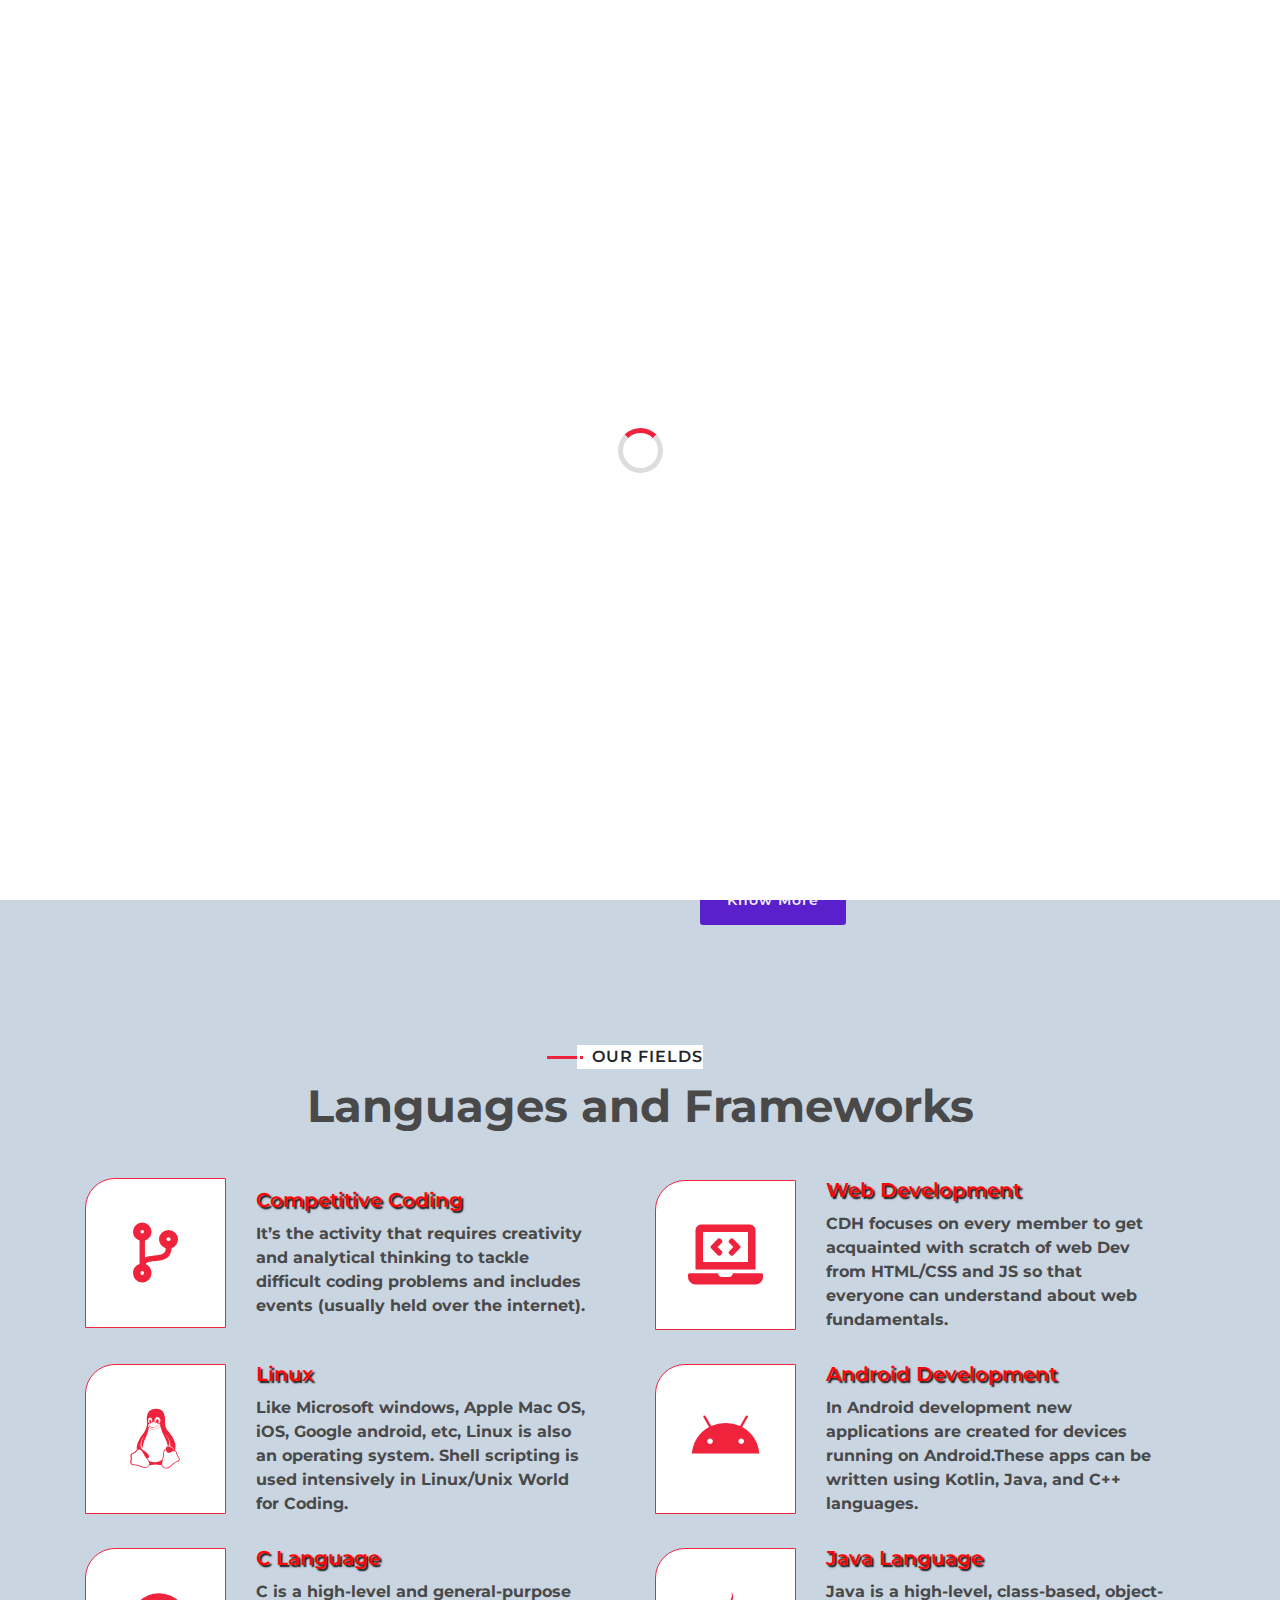
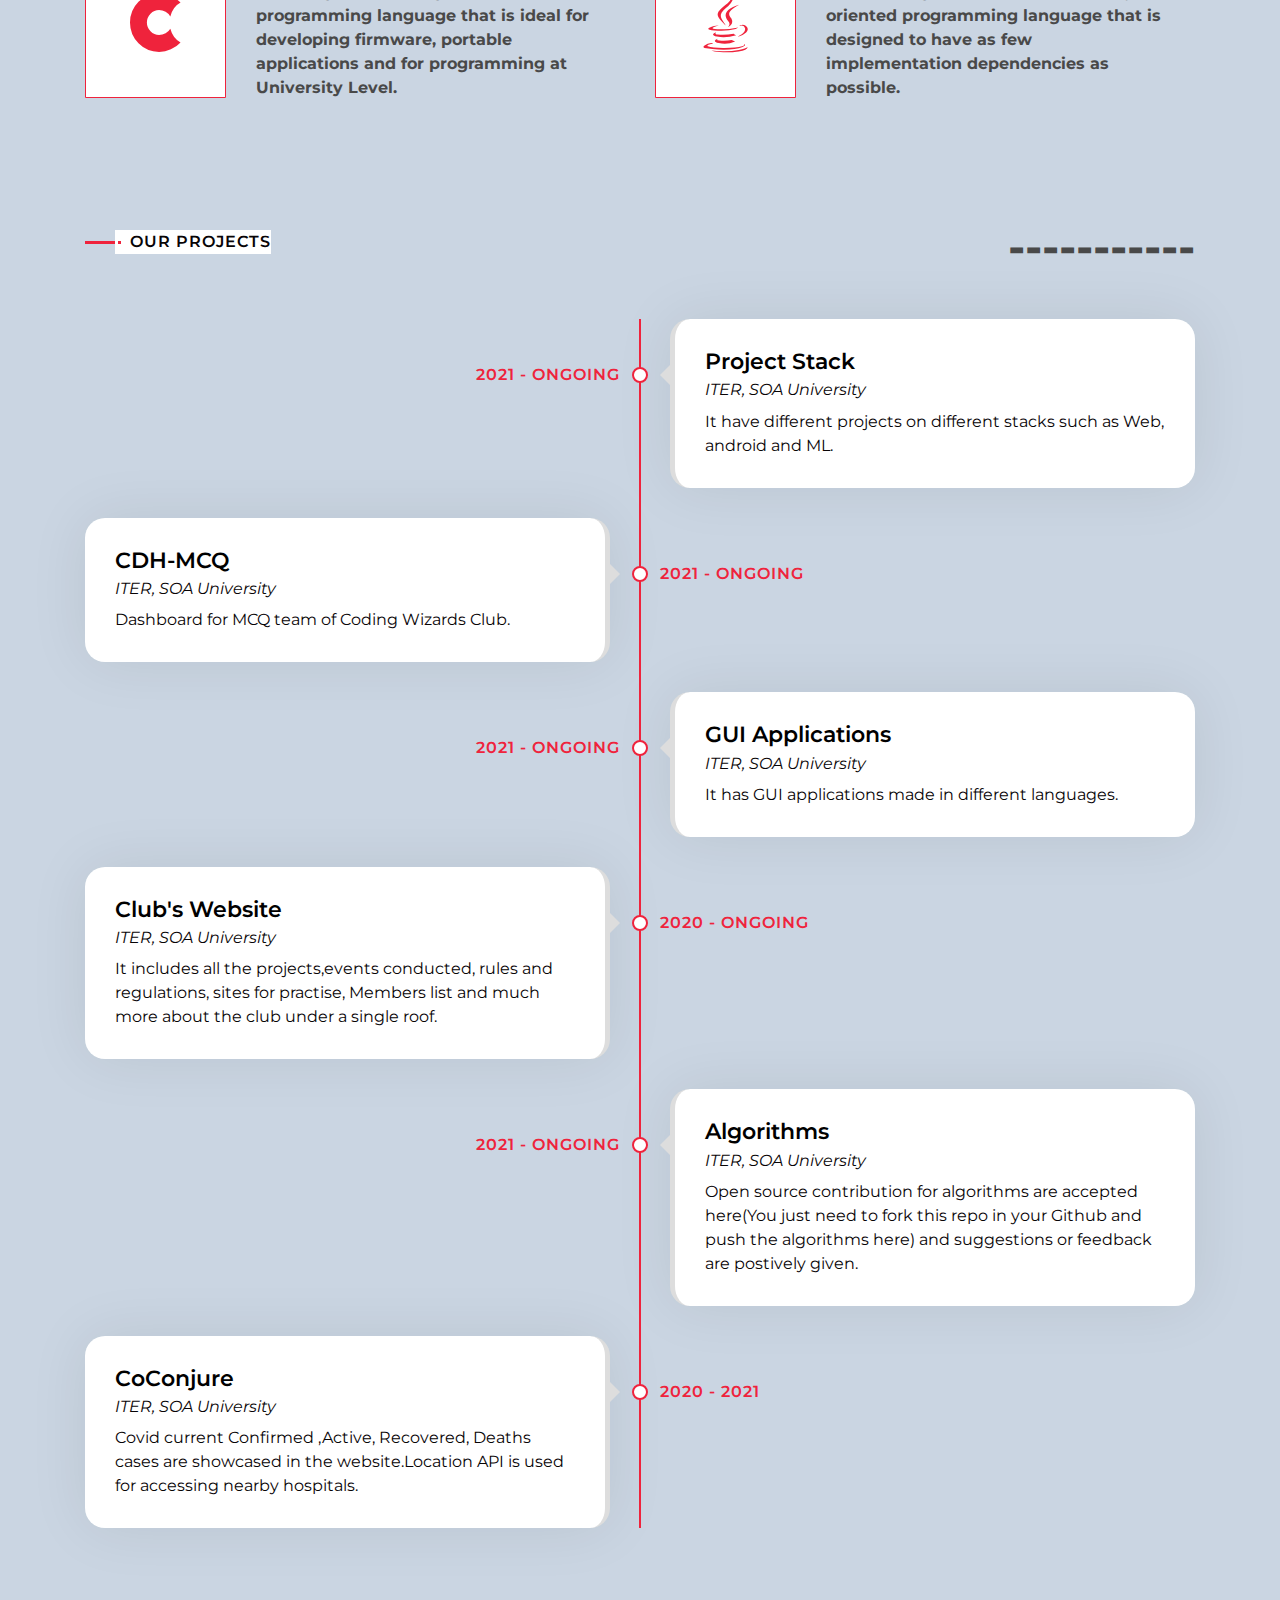
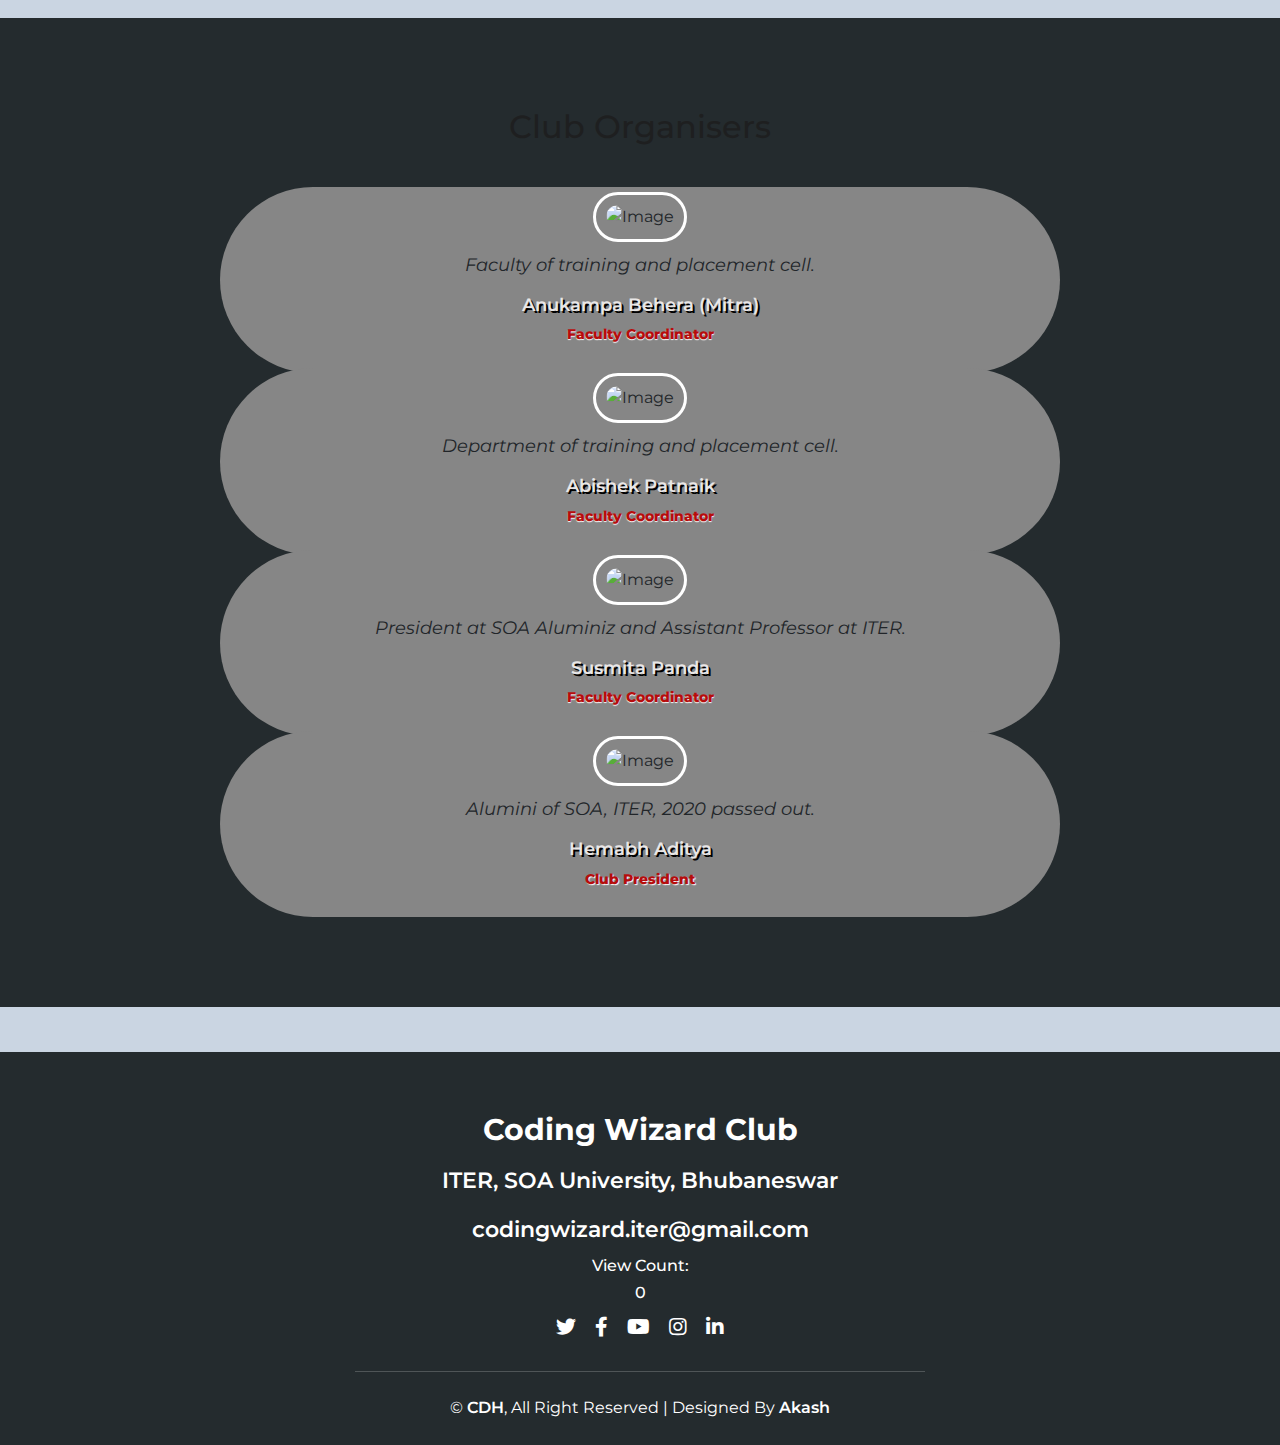
==== commit 109b3ce1: "Hidden scrollbar" ====
--- a/index.html
+++ b/index.html
@@ -29,16 +29,50 @@
     <style>
       body {
       }
+      .navbar {
+        display: none;
+      }
       a {
         text-decoration: black;
         color: white;
       }
 
       @media (max-width: 992px) {
+        .comp {
+          display: none;
+        }
+        .navbar {
+          display: block;
+        }
         .navbar .ml-auto .nav-item {
           color: var(--secondary-color);
         }
-      }
+        .hero {
+          z-index: -1;
+          /* top: -120px; */
+          position: relative;
+          width: 100%;
+          margin-bottom: 30px;
+          padding: 189px 0 0 0;
+          overflow: hidden;
+          background: linear-gradient(
+              rgb(0, 0, 0, 0.9),
+              rgb(158, 158, 158, 0.6)
+            ),
+            url(../img/navbg.jpg);
+          background-position: center;
+          background-repeat: no-repeat;
+          background-size: cover;
+        }
+        .navbar .container-fluid {
+          border-radius: 0;
+          margin-left: -14px;
+          background-color: var(--primary-color);
+          color: var(--primary-color);
+          border-top-right-radius: 0px;
+        }
+      }
+      /* } */
 
       .navbar-light .navbar-nav .nav-link:hover {
         color: red;
@@ -73,20 +107,146 @@
 
   <body data-spy="scroll" data-target=".navbar" data-offset="51">
     <!-- Nav Bar Start -->
-    <header>
+    <!-- Nav Bar Start -->
+    <div class="navbar navbar-expand-lg bg-light navbar-light">
+      <div class="container-fluid nav-sticky">
+        <a href="index.html" class="navbar-brand"
+          ><img src="CDH_logo.png" alt="" srcset="" />
+        </a>
+        <button
+          type="button"
+          class="navbar-toggler"
+          data-toggle="collapse"
+          data-target="#navbarCollapse"
+        >
+          <span class="navbar-toggler-icon"></span>
+        </button>
+
+        <div
+          class="collapse navbar-collapse justify-content-between"
+          id="navbarCollapse"
+        >
+          <div class="navbar-nav ml-auto">
+            <a href="#home" class="nav-item nav-link">Home</a>
+            <a href="#service" class="nav-item nav-link">Fields</a>
+            <a href="#experience" class="nav-item nav-link">Projects</a>
+            <a
+              href="https://codingwizarditer.github.io/Project-List/"
+              target="_blank"
+              class="nav-item nav-link"
+              >Project Ideas</a
+            >
+            <a
+              href="https://codingwizarditer.github.io/AGDOC/"
+              target="_blank"
+              class="nav-item nav-link"
+              >AGDOC</a
+            >
+            <ul class="nav-item nav-link">
+              <li style="list-style-type: none" class="dropdown">
+                <a href="javascript:void(0)" class="dropbtn">E-Learn</a>
+                <div class="dropdown-content">
+                  <a
+                    href="https://www.youtube.com/playlist?list=PLsyeobzWxl7oZ-fxDYkOToURHhMuWD1BK"
+                    target="_blank"
+                    >Java</a
+                  >
+                  <a
+                    href="https://www.youtube.com/playlist?list=PLBlnK6fEyqRggZZgYpPMUxdY1CYkZtARR"
+                    target="_blank"
+                    >C</a
+                  >
+                  <a
+                    href="https://www.youtube.com/playlist?list=PLu0W_9lII9agICnT8t4iYVSZ3eykIAOME"
+                    target="_blank"
+                    >Python</a
+                  >
+                  <a
+                    href="https://www.youtube.com/watch?v=cQepf9fY6cE&list=PLS1QulWo1RIYmaxcEqw5JhK3b-6rgdWO_"
+                    target="_blank"
+                    >Shell Script</a
+                  >
+                  <a
+                    href="https://www.youtube.com/watch?v=roDz8mMvbIg&list=PLknSwrodgQ72X4sKpzf5vT8kY80HKcUSe"
+                    target="_blank"
+                    >Android</a
+                  >
+                  <a
+                    href="https://www.youtube.com/watch?v=tMZn54M8tGU&list=PLfP3JxW-T70Hh7j17_NLzjZ8CejSPx40V"
+                    target="_blank"
+                    >ML</a
+                  >
+                  <a
+                    href="https://www.youtube.com/watch?v=PPLop4L2eGk&list=PLLssT5z_DsK-h9vYZkQkYNWcItqhlRJLN"
+                    target="_blank"
+                    >Advanced ML</a
+                  >
+                  <a
+                    href="https://www.youtube.com/playlist?list=PLu0W_9lII9agiCUZYRsvtGTXdxkzPyItg"
+                    target="_blank"
+                    >Web Dev</a
+                  >
+                  <a href="sites_iframe.html" target="_blank">More..</a>
+                </div>
+              </li>
+            </ul>
+            <ul class="nav-item nav-link">
+              <li style="list-style-type: none" class="dropdown">
+                <a href="javascript:void(0)" class="dropbtn">Courses</a>
+                <div class="dropdown-content">
+                  <a
+                    href="https://cognitiveclass.ai/courses/python-for-data-science"
+                    target="_blank"
+                    >IBM's Python</a
+                  >
+                  <a
+                    href="https://www.coursera.org/search?query=ml&page=1"
+                    target="_blank"
+                    >ML Coursera</a
+                  >
+                  <a
+                    href="https://learning.tcsionhub.in/iDH/India/"
+                    target="_blank"
+                    >TCS ION</a
+                  >
+                  <a href="https://www.elementsofai.com/" target="_blank"
+                    >Elements Of AI</a
+                  >
+                  <a href="https://app.korbit.ai/tutor/home" target="_blank"
+                    >Korbit AI</a
+                  >
+                </div>
+              </li>
+            </ul>
+            <a
+              href="sites-events.html"
+              class="nav-item nav-link"
+              target="_blank"
+              >Events</a
+            >
+            <a href="#review" class="nav-item nav-link">Organisers</a>
+            <a href="#contact" class="nav-item nav-link">Contact</a>
+            <img src="./img/moon.png" alt="dark" id="icon" />
+          </div>
+        </div>
+      </div>
+    </div>
+
+    <!-- mobile  -->
+    <header class="comp">
       <div class="logo">
         <img class="club_logo" src="CDH_logo.png" alt="" srcset="" />
       </div>
       <nav>
         <ul>
-          <li><a href="">Home</a></li>
-          <li><a href="">Home</a></li>
-          <li><a href="">Home</a></li>
-          <li><a href="">Home</a></li>
-          <li><a href=""></a></li>
-          <li><a href=""></a></li>
-          <li><a href=""></a></li>
-          <li><a href=""></a></li>
+          <li><a href="home.html">Home</a></li>
+          <li><a href="#service">Projects</a></li>
+          <li><a href="#experience">Project Ideas</a></li>
+          <li><a href="https://codingwizarditer.github.io/AGDOC/">AGDOC</a></li>
+          <li><a href="courses.php">Courses</a></li>
+          <li><a href="events.html">Events</a></li>
+          <li><a href="#review">Organisers</a></li>
+          <li><a href="#contact">Contact us</a></li>
         </ul>
       </nav>
     </header>
@@ -96,7 +256,7 @@
     <div class="hero" id="home">
       <div class="container-fluid">
         <div class="row align-items-center">
-          <div class="col-sm-12 col-md-6">
+          <div class="col-sm-12 col-md-6" style="padding: 20px">
             <div class="hero-content">
               <div class="hero-text">
                 <h1>CDH brings</h1>
--- a/css/style.css
+++ b/css/style.css
@@ -0,0 +1,1430 @@
+/*******************************/
+/********* General CSS *********/
+/*******************************/
+:root {
+  --primary-color: #cad5e2;
+  --secondary-color: rgb(73, 73, 73);
+}
+
+.dark-theme {
+  --primary-color: rgb(56, 56, 56);
+  --secondary-color: rgb(226, 226, 224);
+  transition: 0.8s;
+}
+
+body {
+  background: var(--primary-color) url(../img/pattern.png) repeat;
+  font-family: "Montserrat", sans-serif;
+}
+body::-webkit-scrollbar {
+  display: none;
+}
+
+h1,
+h2,
+h3,
+h5,
+h6 {
+  color: var(--secondary-color);
+}
+
+a {
+  color: var(--primary-color);
+  transition: 0.3s;
+}
+
+a:hover,
+a:active,
+a:focus {
+  color: #5a20cb;
+  outline: none;
+  text-decoration: none;
+}
+
+.btn:focus,
+.form-control:focus {
+  box-shadow: none;
+}
+
+.container-fluid {
+  max-width: 1366px;
+}
+.navbar .container-fluid {
+  background-color: #555;
+  border-radius: 80px;
+  border-top-right-radius: 80px;
+}
+
+.container-fluid img {
+  border-radius: 50px;
+}
+
+.btn {
+  padding: 12px 25px;
+  font-size: 14px;
+  font-weight: 600;
+  letter-spacing: 1px;
+  color: #f1f1f1;
+  background: #5a20cb;
+  border: 2px solid transparent;
+  border-radius: 0;
+  box-shadow: inset 0 0 0 50px #5a20cb;
+  transition: ease-out 0.3s;
+  -webkit-transition: ease-out 0.3s;
+  -moz-transition: ease-out 0.3s;
+}
+
+.btn:hover {
+  color: #ef233c;
+  background: transparent;
+  box-shadow: inset 0 0 0 0 #ef233c;
+  border-color: #ef233c;
+}
+
+#loader {
+  position: fixed;
+  top: 0;
+  right: 0;
+  bottom: 0;
+  left: 0;
+  display: flex;
+  align-items: center;
+  justify-content: center;
+  background: #ffffff;
+  opacity: 0;
+  visibility: hidden;
+  -webkit-transition: opacity 0.3s ease-out, visibility 0s linear 0.3s;
+  -o-transition: opacity 0.3s ease-out, visibility 0s linear 0.3s;
+  transition: opacity 0.3s ease-out, visibility 0s linear 0.3s;
+  z-index: 999;
+}
+
+#loader.show {
+  -webkit-transition: opacity 0.6s ease-out, visibility 0s linear 0s;
+  -o-transition: opacity 0.6s ease-out, visibility 0s linear 0s;
+  transition: opacity 0.6s ease-out, visibility 0s linear 0s;
+  visibility: visible;
+  opacity: 1;
+}
+
+#loader .loader {
+  position: relative;
+  width: 45px;
+  height: 45px;
+  border: 5px solid #dddddd;
+  border-top: 5px solid #ef233c;
+  border-radius: 50%;
+  -webkit-animation: spin 2s linear infinite;
+  animation: spin 2s linear infinite;
+}
+
+@-webkit-keyframes spin {
+  0% {
+    -webkit-transform: rotate(0deg);
+  }
+  100% {
+    -webkit-transform: rotate(360deg);
+  }
+}
+
+@keyframes spin {
+  0% {
+    transform: rotate(0deg);
+  }
+  100% {
+    transform: rotate(360deg);
+  }
+}
+
+.back-to-top {
+  position: fixed;
+  display: none;
+  width: 44px;
+  height: 44px;
+  padding: 8px 0;
+  text-align: center;
+  line-height: 1;
+  font-size: 22px;
+  right: 15px;
+  bottom: 15px;
+  z-index: 9;
+}
+
+.back-to-top i {
+  color: #ffffff;
+}
+
+.back-to-top:hover i {
+  color: #414141;
+}
+
+.gearup iframe {
+  width: 100%;
+  height: 300px;
+}
+
+/**********************************/
+/*********** Nav Bar CSS **********/
+/**********************************/
+.navbar {
+  position: relative;
+  transition: 0.5s;
+  z-index: 999;
+}
+
+#icon {
+  width: 30px;
+  height: 30px;
+  margin-top: 10px;
+  margin-left: 10px;
+  cursor: pointer;
+  background: var(--secondary-color);
+}
+
+.navbar-nav ul {
+  list-style-type: none;
+  margin: 0;
+  padding: 0;
+}
+
+.navbar-nav li {
+  position: relative;
+  text-shadow: none;
+}
+
+.navbar-nav li a,
+.navbar-nav .dropbtn {
+  color: rgb(255, 254, 254);
+  text-align: center;
+  padding: 10px 16px;
+  text-decoration: none;
+}
+
+.navbar-nav li a:hover {
+  color: rgb(0, 110, 255);
+}
+
+.navbar-nav li.dropdown {
+  display: inline-block;
+  border-radius: 10px;
+}
+
+.navbar-nav .dropdown-content {
+  display: none;
+  position: absolute;
+  background-color: #969696;
+  min-width: 20px;
+  border-radius: 10px;
+  box-shadow: 0px 8px 16px 0px rgba(0, 0, 0, 0.2);
+  z-index: 1;
+}
+
+.navbar-nav .dropdown-content a {
+  color: black;
+  padding: 12px 16px;
+  text-decoration: none;
+  display: block;
+  text-align: left;
+}
+
+.navbar-nav .dropdown-content a:hover {
+  color: #f1f1f1;
+  border-radius: 10px;
+}
+
+.navbar-nav .dropdown:hover .dropdown-content {
+  display: block;
+}
+
+.navbar .nav-sticky {
+  position: fixed;
+  top: 0;
+  width: 100%;
+  box-shadow: 0 2px 5px rgba(0, 0, 0, 0.3);
+}
+
+.navbar .navbar-brand {
+  margin: 0;
+  font-size: 45px;
+  line-height: 0px;
+  font-weight: 700;
+  letter-spacing: 2px;
+  transition: 0.5s;
+}
+
+.navbar .navbar-brand img {
+  max-width: 100%;
+  max-height: 80px;
+}
+
+.navbar .dropdown-menu {
+  margin-top: 0;
+  border: 0;
+  border-radius: 0;
+  background: #000000;
+}
+
+@media (max-width: 992px) {
+  .navbar {
+    background: transparent !important;
+    color: var(--secondary-color);
+  }
+  .navbar a,
+  .navbar li {
+    text-shadow: 1px 1px rgb(255, 253, 253);
+  }
+  .navbar .container-fluid {
+    border-radius: 10px;
+    margin-left: -15px;
+    background-color: var(--primary-color);
+    color: var(--primary-color);
+    border-top-right-radius: 0px;
+  }
+
+  .navbar .container-fluid img {
+    width: 60px;
+  }
+
+  .navbar-nav li a,
+  .navbar-nav .dropbtn {
+    color: var(--secondary-color);
+    text-decoration: none;
+    margin-left: -10px;
+    line-height: 30px;
+  }
+  iframe {
+    height: 160px;
+    width: 260px;
+    margin-left: 15%;
+  }
+}
+@media (min-width: 992px) {
+  .navbar {
+    position: absolute;
+    background: transparent !important;
+    width: 100%;
+    padding: 10px 60px;
+    border-bottom: 1px dashed rgba(256, 256, 256, 0.2);
+    z-index: 9;
+  }
+
+  .navbar.nav-sticky {
+    padding: 10px 60px;
+    background: #000000 !important;
+  }
+
+  .navbar .navbar-brand {
+    color: #ffffff;
+  }
+
+  .navbar.nav-sticky .navbar-brand {
+    color: #086bff;
+  }
+
+  .navbar-light .navbar-nav .nav-link,
+  .navbar-light .navbar-nav .nav-link:focus {
+    padding: 10px 10px 8px 10px;
+    color: #ffffff;
+    font-size: 22px;
+    font-weight: 800;
+  }
+
+  .navbar-light.nav-sticky .navbar-nav .nav-link,
+  .navbar-light.nav-sticky .navbar-nav .nav-link:focus {
+    color: #959596;
+  }
+
+  .navbar-light .navbar-nav .nav-link:hover,
+  .navbar-light .navbar-nav .nav-link.active {
+    color: #03cce6;
+    text-shadow: #000000 2px 2px 2px;
+  }
+
+  .navbar-light.nav-sticky .navbar-nav .nav-link:hover,
+  .navbar-light.nav-sticky .navbar-nav .nav-link.active {
+    color: #ef233c;
+  }
+}
+
+@media (max-width: 991.98px) {
+  .navbar {
+    padding: 15px;
+  }
+
+  .navbar-toggler {
+    padding: 5px 5px;
+    margin-right: 5px;
+    background: gray;
+  }
+
+  .navbar .navbar-brand {
+    color: #ef233c;
+  }
+
+  .navbar .navbar-nav {
+    margin-top: 15px;
+  }
+
+  .navbar a.nav-link {
+    padding: 5px;
+  }
+
+  .navbar .dropdown-menu {
+    box-shadow: none;
+  }
+}
+
+/*******************************/
+/********** Hero CSS ***********/
+/*******************************/
+.hero {
+  z-index: -1;
+  top: -120px;
+  position: relative;
+  width: 100%;
+  margin-bottom: 45px;
+  padding: 189px 0 0 0;
+  overflow: hidden;
+  background: linear-gradient(rgb(0, 0, 0, 0.9), rgb(158, 158, 158, 0.6)),
+    url(../img/navbg.jpg);
+  background-position: center;
+  background-repeat: no-repeat;
+  background-size: cover;
+}
+.hero .container-fluid {
+  padding: 0;
+}
+
+.hero .hero-image {
+  position: relative;
+  text-align: right;
+  padding-right: 75px;
+}
+
+.hero .hero-image img {
+  max-width: 80%;
+  max-height: 80%;
+}
+
+.hero .hero-content {
+  position: relative;
+  padding: 10px 0px;
+  display: flex;
+  align-items: flex-start;
+  justify-content: center;
+  flex-direction: column;
+}
+
+.hero .hero-text h1 {
+  color: #ffffff;
+  font-size: 45px;
+  font-weight: 800;
+  letter-spacing: 3px;
+  margin-bottom: 15px;
+}
+
+.hero .hero-text h2 {
+  display: inline-block;
+  margin: 0;
+  height: 35px;
+  color: rgb(248, 245, 245);
+  font-size: 40px;
+  font-weight: 600;
+}
+
+.hero .hero-text .typed-text {
+  display: none;
+}
+
+.hero .hero-text .typed-cursor {
+  font-size: 35px;
+  font-weight: 300;
+  color: #ffffff;
+}
+
+@media (max-width: 991.98px) {
+  .hero {
+    padding-top: 60px;
+  }
+
+  .hero .hero-content {
+    padding: 0 15px;
+  }
+
+  .hero .hero-text p {
+    font-size: 20px;
+  }
+
+  .hero .hero-text h1 {
+    font-size: 45px;
+  }
+
+  .hero .hero-text h2 {
+    font-size: 25px;
+    height: 25px;
+  }
+
+  .hero .hero-btn .btn {
+    padding: 12px 30px;
+    letter-spacing: 1px;
+  }
+}
+
+@media (max-width: 767.98px) {
+  .hero {
+    padding-top: 60px;
+    padding-bottom: 60px;
+  }
+
+  .hero,
+  .hero .hero-text,
+  .hero .hero-btn {
+    width: 100%;
+    text-align: center;
+  }
+
+  .hero .hero-text p {
+    font-size: 18px;
+  }
+
+  .hero .hero-text h1 {
+    font-size: 35px;
+  }
+
+  .hero .hero-text h2 {
+    font-size: 22px;
+    height: 22px;
+  }
+
+  .hero .hero-btn .btn {
+    padding: 10px 15px;
+    letter-spacing: 1px;
+  }
+}
+
+@media (max-width: 575.98px) {
+  .hero .hero-text p {
+    font-size: 16px;
+  }
+
+  .hero .hero-text h1 {
+    font-size: 30px;
+  }
+
+  .hero .hero-text h2 {
+    font-size: 18px;
+    height: 18px;
+  }
+
+  .hero .hero-btn .btn {
+    padding: 8px 10px;
+    letter-spacing: 0;
+  }
+}
+
+/*******************************/
+/******* Section Header ********/
+/*******************************/
+.section-header {
+  position: relative;
+  padding-top: 30px;
+  margin-bottom: 45px;
+}
+
+.section-header p {
+  display: inline-block;
+  margin: 0 30px;
+  margin-bottom: 10px;
+  padding-left: 15px;
+  position: relative;
+  font-size: 16px;
+  font-weight: 600;
+  letter-spacing: 1px;
+  text-transform: uppercase;
+  background: #ffffff;
+}
+
+.section-header p::before {
+  position: absolute;
+  content: "";
+  height: 3px;
+  top: 11px;
+  right: 0;
+  left: -30px;
+  background: #ef233c;
+  z-index: -1;
+}
+
+.section-header p::after {
+  position: absolute;
+  content: "";
+  width: 3px;
+  height: 3px;
+  top: 11px;
+  left: 3px;
+  background: #ef233c;
+  z-index: 1;
+}
+
+.section-header h2 {
+  margin: 0;
+  position: relative;
+  font-size: 45px;
+  font-weight: 700;
+}
+
+@media (max-width: 767.98px) {
+  .section-header h2 {
+    font-size: 30px;
+  }
+}
+
+/*******************************/
+/********** About CSS **********/
+/*******************************/
+.about {
+  padding-top: 40px;
+  position: relative;
+  width: 100%;
+  margin: -45px 0 45px 0;
+}
+
+.about a {
+  border-radius: 3px;
+}
+
+.about .col-lg-6 {
+  padding: 0;
+}
+
+.about .section-header {
+  margin-bottom: 30px;
+}
+
+.about .about-img {
+  padding-top: 20px;
+  position: relative;
+  height: 100%;
+}
+
+.about .about-img img {
+  position: relative;
+  width: 100%;
+  height: 100%;
+  object-fit: cover;
+}
+
+.about .about-content {
+  padding: 0 60px;
+}
+
+.about .about-text p {
+  font-size: 18px;
+  font-family: "Segoe UI", Tahoma, Geneva, Verdana, sans-serif;
+  font-weight: 800px;
+}
+
+.about .skills {
+  margin-bottom: 30px;
+}
+
+.about .skill-name {
+  margin-top: 15px;
+}
+
+.about .skill-name p {
+  display: inline-block;
+  margin-bottom: 5px;
+  font-size: 16px;
+  font-weight: 400;
+}
+
+.about .skill-name p:last-child {
+  float: right;
+}
+
+.about .progress {
+  height: 10px;
+  border-radius: 10px;
+  background: #dddddd;
+}
+
+.about .progress .progress-bar {
+  width: 0px;
+  background: #ef233c;
+  border-radius: 10px;
+  transition: 2s;
+}
+.about .about-text p {
+  color: var(--secondary-color);
+  font-weight: 600;
+}
+.about .about-text a.btn {
+  margin-top: 15px;
+}
+
+@media (max-width: 991.98px) {
+  .about .about-content {
+    padding: 45px 15px 0 15px;
+  }
+}
+
+/*******************************/
+/******* Experience CSS ********/
+/*******************************/
+.experience {
+  position: relative;
+  padding: 45px 0 15px 0;
+  color: #080406;
+}
+
+.timeline h2 a {
+  color: #000000;
+}
+.timeline h2 :hover {
+  color: red;
+}
+
+.experience .timeline {
+  position: relative;
+  width: 100%;
+}
+
+.experience .timeline .timeline-text {
+  border-radius: 20px;
+}
+
+.experience .timeline .timeline-text:hover {
+  transform: scale(1.1);
+  transition: 0.5s;
+  font-size: 22px;
+}
+
+.experience .timeline::after {
+  content: "";
+  position: absolute;
+  width: 2px;
+  background: #ef233c;
+  top: 0;
+  bottom: 0;
+  left: 50%;
+  margin-left: -1px;
+}
+
+.experience .timeline .timeline-item {
+  position: relative;
+  background: inherit;
+  width: 50%;
+  margin-bottom: 30px;
+}
+
+.experience .timeline .timeline-item.left {
+  left: 0;
+  padding-right: 30px;
+}
+
+.experience .timeline .timeline-item.right {
+  left: 50%;
+  padding-left: 30px;
+}
+
+.experience .timeline .timeline-item::after {
+  content: "";
+  position: absolute;
+  width: 16px;
+  height: 16px;
+  top: 48px;
+  right: -8px;
+  background: #ffffff;
+  border: 2px solid #ef233c;
+  border-radius: 16px;
+  z-index: 1;
+}
+
+.experience .timeline .timeline-item.right::after {
+  left: -8px;
+}
+
+.experience .timeline .timeline-item::before {
+  content: "";
+  position: absolute;
+  width: 0;
+  height: 0;
+  top: 46px;
+  right: 10px;
+  z-index: 1;
+  border: 10px solid;
+  border-color: transparent transparent transparent #dddddd;
+}
+
+.experience .timeline .timeline-item.right::before {
+  left: 10px;
+  border-color: transparent #dddddd transparent transparent;
+}
+
+.experience .timeline .timeline-date {
+  position: absolute;
+  width: 100%;
+  top: 44px;
+  font-size: 16px;
+  font-weight: 600;
+  color: #ef233c;
+  text-transform: uppercase;
+  letter-spacing: 1px;
+  z-index: 1;
+}
+
+.experience .timeline .timeline-item.left .timeline-date {
+  text-align: left;
+  left: calc(100% + 55px);
+}
+
+.experience .timeline .timeline-item.right .timeline-date {
+  text-align: right;
+  right: calc(100% + 55px);
+}
+
+.experience .timeline .timeline-text {
+  padding: 30px;
+  background: #ffffff;
+  position: relative;
+  border-right: 5px solid #dddddd;
+  box-shadow: 0 0 60px rgba(0, 0, 0, 0.08);
+}
+
+.experience .timeline .timeline-item.right .timeline-text {
+  border-right: none;
+  border-left: 5px solid #dddddd;
+}
+
+.experience .timeline .timeline-text h2 {
+  margin: 0 0 5px 0;
+  font-size: 22px;
+  font-weight: 600;
+}
+
+.experience .timeline .timeline-text h4 {
+  margin: 0 0 10px 0;
+  font-size: 16px;
+  font-style: italic;
+  font-weight: 400;
+}
+
+.experience .timeline .timeline-text p {
+  margin: 0;
+  font-size: 16px;
+}
+
+@media (max-width: 767.98px) {
+  .experience .timeline::after {
+    left: 8px;
+  }
+
+  .experience .timeline .timeline-item {
+    width: 100%;
+    padding-left: 38px;
+  }
+
+  .experience .timeline .timeline-item.left {
+    padding-right: 0;
+  }
+
+  .experience .timeline .timeline-item.right {
+    left: 0%;
+    padding-left: 38px;
+  }
+
+  .experience .timeline .timeline-item.left::after,
+  .experience .timeline .timeline-item.right::after {
+    left: 0;
+  }
+
+  .experience .timeline .timeline-item.left::before,
+  .experience .timeline .timeline-item.right::before {
+    left: 18px;
+    border-color: transparent #dddddd transparent transparent;
+  }
+
+  .experience .timeline .timeline-item.left .timeline-date,
+  .experience .timeline .timeline-item.right .timeline-date {
+    position: relative;
+    top: 0;
+    right: auto;
+    left: 0;
+    text-align: left;
+    margin-bottom: 10px;
+  }
+
+  .experience .timeline .timeline-item.left .timeline-text,
+  .experience .timeline .timeline-item.right .timeline-text {
+    border-right: none;
+    border-left: 5px solid #dddddd;
+  }
+}
+
+/*******************************/
+/********* Service CSS *********/
+/*******************************/
+.service {
+  position: relative;
+  width: 100%;
+  padding: 45px 0 15px 0;
+}
+
+.service .service-item {
+  position: relative;
+  margin-bottom: 30px;
+  display: flex;
+  align-items: center;
+  /* box-shadow: inset 0 0 0 0 transparent; */
+  /* transition: ease-in -3.5s; */
+  transition: ease-in;
+}
+.service .service-item:hover {
+  box-shadow: inset 800px 0 0 0 #ef233c;
+  border-top-left-radius: 30px;
+  border-bottom-right-radius: 30px;
+}
+
+.service .service-icon {
+  position: relative;
+  width: 150px;
+  border-top-left-radius: 30px;
+  min-height: 150px;
+  display: flex;
+  align-items: center;
+  justify-content: center;
+  border: 1px solid #ef233c;
+  background: #ffffff;
+}
+
+.service .service-icon i {
+  position: relative;
+  font-size: 60px;
+  color: #ef233c;
+  transition: 0.3s;
+}
+
+.service .service-item:hover i {
+  font-size: 75px;
+}
+
+.service .service-text {
+  position: relative;
+  color: var(--secondary-color);
+  width: calc(100% - 120px);
+  padding: 0 30px;
+  font-weight: 700;
+}
+
+.service .service-text h3 {
+  margin-bottom: 10px;
+  font-size: 20px;
+  color: rgb(252, 5, 5);
+  text-shadow: 1.5px 1.5px 1.5px rgb(20, 20, 20);
+  font-weight: 600;
+  transition: 1s;
+}
+
+.service .service-text p {
+  margin: 0;
+  font-size: 16px;
+  transition: 1s;
+}
+
+.service .service-item:hover .service-text h3,
+.service .service-item:hover .service-text p {
+  color: var(--secondary-color);
+}
+
+@media (max-width: 575.98px) {
+  .service .service-text h3 {
+    font-size: 16px;
+    margin-bottom: 5px;
+  }
+
+  .service .service-text p {
+    font-size: 14px;
+  }
+}
+
+/*******************************/
+/******** Portfolio CSS ********/
+/*******************************/
+.portfolio {
+  position: relative;
+  padding: 45px 0 15px 0;
+}
+
+.portfolio #portfolio-filter {
+  padding: 0;
+  margin: -15px 0 25px 0;
+  list-style: none;
+  font-size: 0;
+  text-align: center;
+}
+
+.portfolio #portfolio-filter li {
+  cursor: pointer;
+  display: inline-block;
+  margin: 5px;
+  padding: 6px 12px;
+  font-size: 14px;
+  font-weight: 600;
+  color: #d42d2d;
+  background: #ef233c;
+  border: 2px solid transparent;
+  border-radius: 0;
+  box-shadow: inset 0 0 0 50px #ef233c;
+  transition: ease-out 0.3s;
+  -webkit-transition: ease-out 0.3s;
+  -moz-transition: ease-out 0.3s;
+}
+
+.portfolio #portfolio-filter li:hover,
+.portfolio #portfolio-filter li.filter-active {
+  color: var(--secondary-color);
+  background: transparent;
+  box-shadow: inset 0 0 0 0 #ef233c;
+  border-color: #ef233c;
+}
+
+.portfolio #portfolio-filter li:hover {
+  background: #eb0101;
+}
+
+.portfolio .portfolio-item {
+  position: relative;
+}
+
+.portfolio .portfolio-wrap {
+  position: relative;
+  width: 100%;
+}
+
+.portfolio .portfolio-img {
+  position: relative;
+  overflow: hidden;
+  border-radius: 30px;
+}
+
+.portfolio .portfolio-img img {
+  position: relative;
+  width: 90%;
+  height: 90%;
+  object-fit: cover;
+  transform: scale(1.1);
+  transition: 0.5s;
+}
+
+.portfolio .portfolio-item:hover {
+  transform: scale(1.1);
+  transition: 0.9s;
+}
+
+.portfolio .portfolio-text {
+  position: relative;
+  height: 60px;
+  border-radius: 20px;
+  width: calc(100% - 30px);
+  margin: -30px 15px 30px 15px;
+  display: flex;
+  align-items: center;
+  background: var(--primary-color);
+  box-shadow: 0 0 15px rgba(0, 0, 0, 0.12);
+}
+
+.portfolio .portfolio-text h3 {
+  width: calc(100% - 70px);
+  font-size: 18px;
+  font-weight: 600;
+  margin: 0 0 0 15px;
+  white-space: nowrap;
+  overflow: hidden;
+}
+
+.portfolio .portfolio-text a.btn {
+  width: 40px;
+  height: 40px;
+  border-radius: 20px;
+  box-shadow: 1px 2px 1px 1px rgb(80, 79, 79);
+  padding: 0 0 2px 1px;
+  display: flex;
+  align-items: center;
+  justify-content: center;
+  font-size: 45px;
+  font-weight: 100;
+}
+
+.portfolio .portfolio-item:hover a.btn {
+  color: #ef233c;
+  background: transparent;
+  box-shadow: inset 0 0 0 0 #ef233c;
+  border-color: #ef233c;
+}
+
+@media (max-width: 575.98px) {
+  .team .team-text {
+    padding: 0 15px;
+  }
+
+  .team .team-text h2 {
+    font-size: 16px;
+    margin-bottom: 0;
+  }
+
+  .team .team-text h4 {
+    margin-bottom: 5px;
+  }
+
+  .team .team-text p {
+    font-size: 14px;
+    line-height: 18px;
+    margin-bottom: 10px;
+  }
+}
+
+/*******************************/
+/******* Testimonial CSS *******/
+/*******************************/
+.testimonial {
+  position: relative;
+  margin: 45px 0;
+  padding: 90px 0;
+  /* border-radius: 20px; */
+  background: #242b2e;
+}
+
+.testimonial .container {
+  max-width: 900px;
+}
+
+.testimonial .testimonial-icon {
+  margin-bottom: 45px;
+  text-align: center;
+}
+
+.testimonial .testimonial-icon i {
+  font-size: 60px;
+  color: rgba(256, 256, 256, 0.5);
+}
+.testimonial-icon h2 {
+  color: #1e1f20;
+}
+
+.testimonial .testimonial-item {
+  position: relative;
+  margin: 0 15px;
+  text-align: center;
+}
+
+.testimonial .testimonial-img {
+  position: relative;
+  margin-bottom: 15px;
+  z-index: 1;
+}
+
+.testimonial .testimonial-item img {
+  margin: 0 auto;
+  width: 120px;
+  padding: 10px;
+  border: 3px solid #ffffff;
+  border-radius: 100px;
+}
+
+.testimonial .testimonial-text {
+  position: relative;
+  margin-top: -70px;
+  padding: 65px 35px 30px 35px;
+  text-align: center;
+  background: #868686;
+  border-radius: 500px;
+}
+
+.testimonial .testimonial-item p {
+  font-size: 18px;
+  font-style: italic;
+}
+
+.testimonial .testimonial-text h3 {
+  color: rgb(233, 231, 231);
+  text-shadow: 2px 2px rgb(0, 0, 0);
+  font-size: 18px;
+  font-weight: 600;
+  margin-bottom: 10px;
+}
+
+.testimonial .testimonial-text h4 {
+  color: #b60c0c;
+  font-weight: 800;
+  text-shadow: 0.5px 0.5px 1px #fcfbfb;
+  font-size: 14px;
+  margin-bottom: 0;
+}
+
+.testimonial .owl-dots {
+  margin-top: 15px;
+  text-align: center;
+}
+
+.testimonial .owl-dot {
+  display: inline-block;
+  margin: 0 5px;
+  width: 12px;
+  height: 12px;
+  border-radius: 50%;
+  background: rgba(256, 256, 256, 0.5);
+}
+
+.testimonial .owl-dot.active {
+  background: #ffffff;
+}
+
+/*******************************/
+/********* E-Learning *********/
+/*******************************/
+
+.E-Learning {
+  margin-left: 30%;
+  font-size: 30px;
+  font-weight: 600;
+  list-style: none;
+}
+
+.E-Learning .topic {
+  font-weight: 900;
+  color: rgb(205, 86, 50);
+}
+
+.E-Learning a {
+  color: rgb(75, 71, 70);
+}
+
+.E-Learning a:hover {
+  color: rgb(214, 6, 6);
+}
+
+@media (max-width: 767.98px) {
+  .E-Learning {
+    margin-left: 10%;
+    font-size: 20px;
+  }
+}
+
+/*******************************/
+/********* Contact CSS *********/
+/*******************************/
+.contact {
+  position: relative;
+  width: 100%;
+  border-radius: 20px;
+  margin: 45px 0;
+  background: #242b2e;
+}
+
+/* .contact .container-fluid {
+    background: url(../img/soa_logo.png) left center no-repeat;
+    
+} */
+.contact .contact-form {
+  position: relative;
+  border-radius: 20px;
+  padding: 90px 0 90px 45px;
+  background: #555;
+}
+
+.contact .contact-form input {
+  color: #ffffff;
+  padding: 15px 0;
+  background: none;
+  border-radius: 0;
+  border: none;
+  border-bottom: 1px solid rgba(256, 256, 256, 0.5);
+}
+
+.contact .contact-form textarea {
+  color: #ffffff;
+  height: 90px;
+  padding: 15px 0;
+  background: none;
+  border-radius: 0;
+  border: none;
+  border-bottom: 1px solid rgba(256, 256, 256, 0.5);
+}
+
+.contact .contact-form .form-control::placeholder {
+  color: #ffffff;
+  opacity: 1;
+}
+
+.contact .contact-form .form-control:-ms-input-placeholder,
+.contact .contact-form .form-control::-ms-input-placeholder {
+  color: #ffffff;
+}
+
+.contact .contact-form .btn {
+  margin-top: 35px;
+  border-radius: 20px;
+  color: #ef233c;
+  background: #ffffff;
+  box-shadow: inset 0 0 0 50px #ffffff;
+}
+
+.contact .contact-form .btn:hover {
+  color: #ffffff;
+  background: transparent;
+  box-shadow: inset 0 0 0 0 #ffffff;
+  border-color: #ffffff;
+}
+
+.contact .help-block ul {
+  margin: 0;
+  padding: 0;
+  list-style-type: none;
+  font-size: 14px;
+  font-style: italic;
+  color: #ffffff;
+}
+
+@media (max-width: 767.98px) {
+  .contact .container-fluid {
+    background: none;
+  }
+
+  .contact .contact-form {
+    padding: 90px 0;
+  }
+}
+
+/*******************************/
+/********* Footer CSS **********/
+/*******************************/
+.footer {
+  position: relative;
+  /* border-top-right-radius: 20px;
+  border-top-left-radius: 20px; */
+  margin-top: 45px;
+  background: #242b2e;
+}
+
+.footer .container-fluid {
+  padding: 60px 0 0 0;
+}
+
+.footer .footer-info {
+  position: relative;
+  width: 100%;
+  text-align: center;
+}
+
+.footer .footer-info h2 {
+  margin-bottom: 20px;
+  font-size: 30px;
+  font-weight: 700;
+  color: #ffffff;
+}
+
+.footer .footer-info h3 {
+  margin-bottom: 25px;
+  font-size: 22px;
+  font-weight: 600;
+  color: #ffffff;
+}
+
+.footer .footer-menu {
+  width: 100%;
+  display: flex;
+  justify-content: center;
+}
+
+.footer .footer-menu p {
+  color: #ffffff;
+  font-size: 22px;
+  font-weight: 600;
+  line-height: 20px;
+  padding: 0 15px;
+  border-right: 1px solid #ffffff;
+}
+
+.footer .footer-menu p:last-child {
+  border: none;
+}
+
+.footer .footer-social {
+  position: relative;
+  margin-top: 15px;
+}
+
+.footer .footer-social a {
+  display: inline-block;
+}
+
+.footer .footer-social a i {
+  margin-right: 15px;
+  font-size: 20px;
+  color: #ffffff;
+  transition: 0.3s;
+}
+
+.footer .footer-social a:last-child i {
+  margin: 0;
+}
+
+.footer .footer-social a:hover i {
+  color: #979494;
+}
+
+.footer .copyright {
+  position: relative;
+  text-align: center;
+  margin-top: 30px;
+  padding-top: 25px;
+  padding-bottom: 25px;
+}
+
+.footer .copyright::before {
+  position: absolute;
+  content: "";
+  width: 50%;
+  height: 1px;
+  top: 0;
+  left: 25%;
+  background: rgba(256, 256, 256, 0.2);
+}
+
+.footer .copyright p {
+  margin: 0;
+  color: #ffffff;
+}
+
+.footer .copyright .col-md-6:last-child p {
+  text-align: right;
+}
+
+.footer .copyright p a {
+  color: #ffffff;
+  font-weight: 600;
+}
+
+.footer .copyright p a:hover {
+  color: #414141;
+}
+
+@media (max-width: 575.98px) {
+  .footer .footer-info h2 {
+    margin-bottom: 20px;
+    font-size: 20px;
+    font-weight: 600;
+  }
+
+  .footer .footer-info h3 {
+    margin-bottom: 20px;
+    font-size: 16px;
+  }
+
+  .footer .footer-menu p {
+    font-size: 16px;
+    line-height: 16px;
+    padding: 0 5px;
+  }
+}
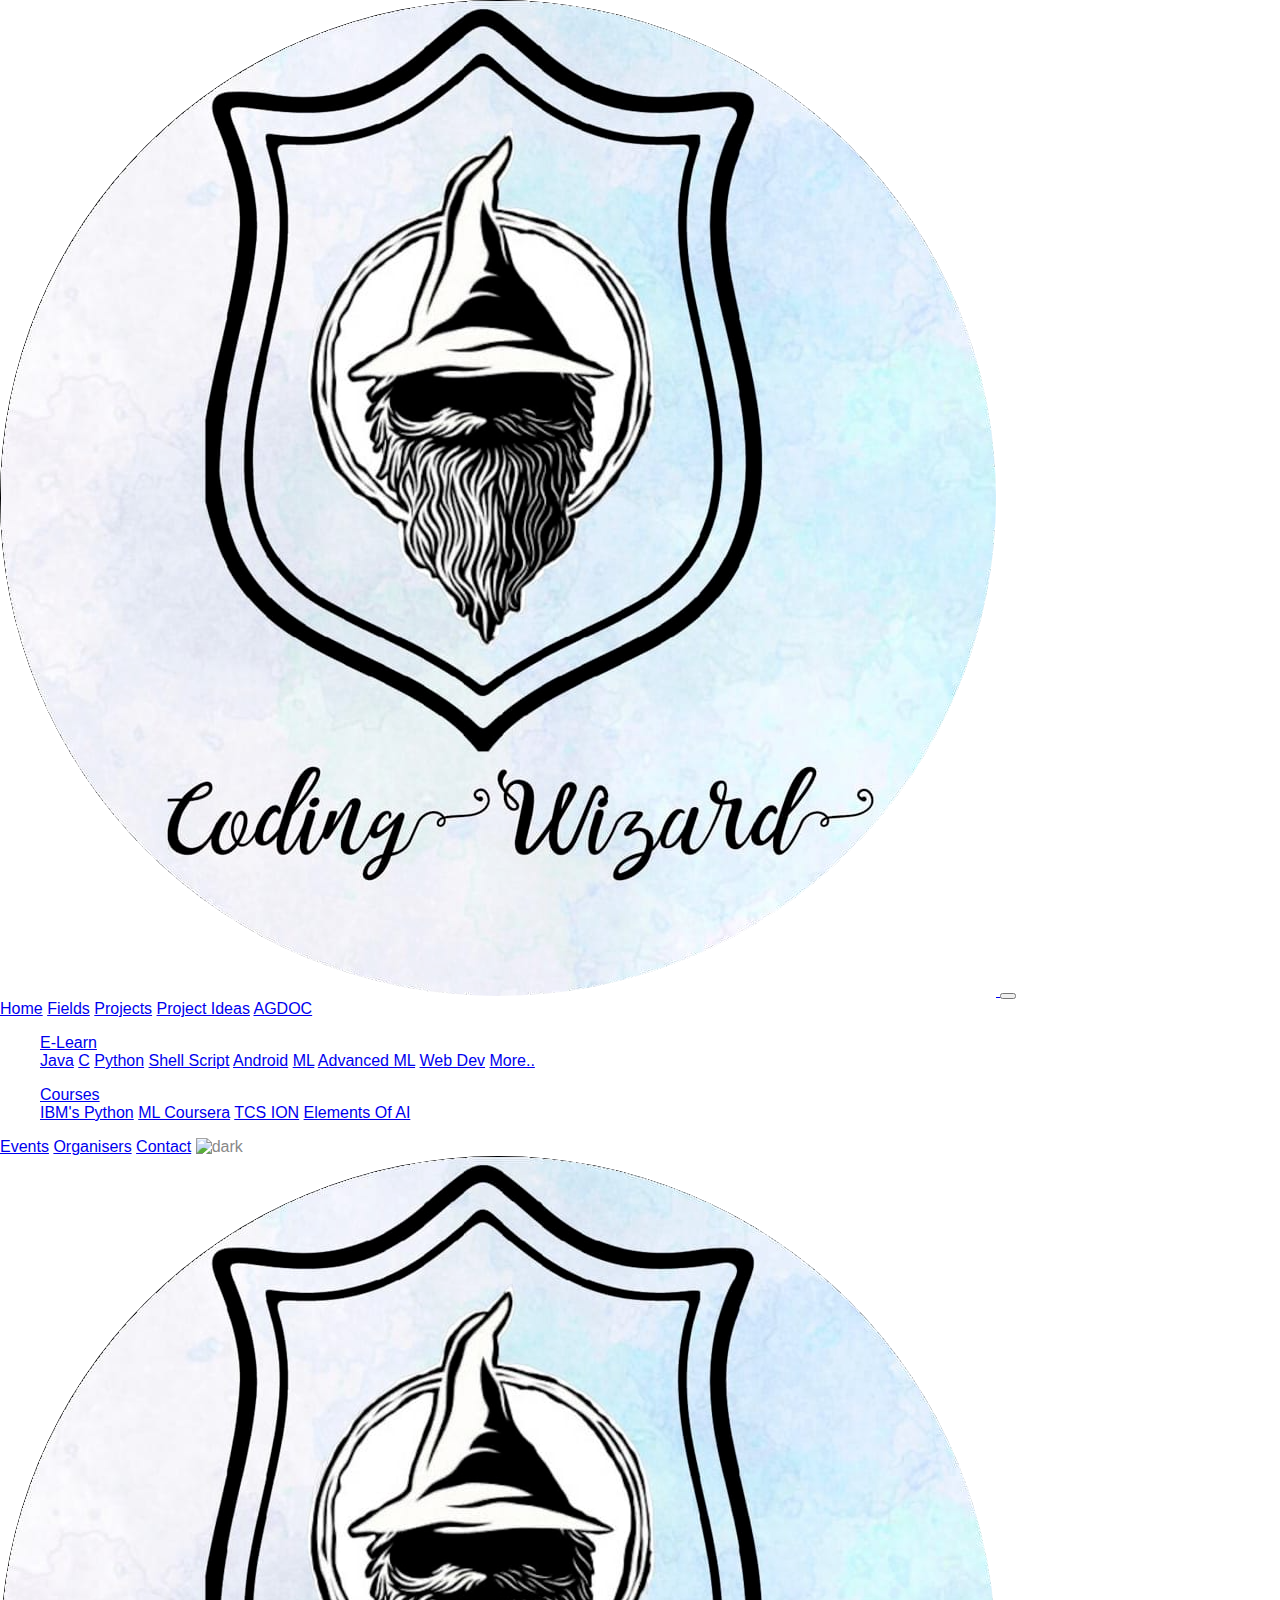
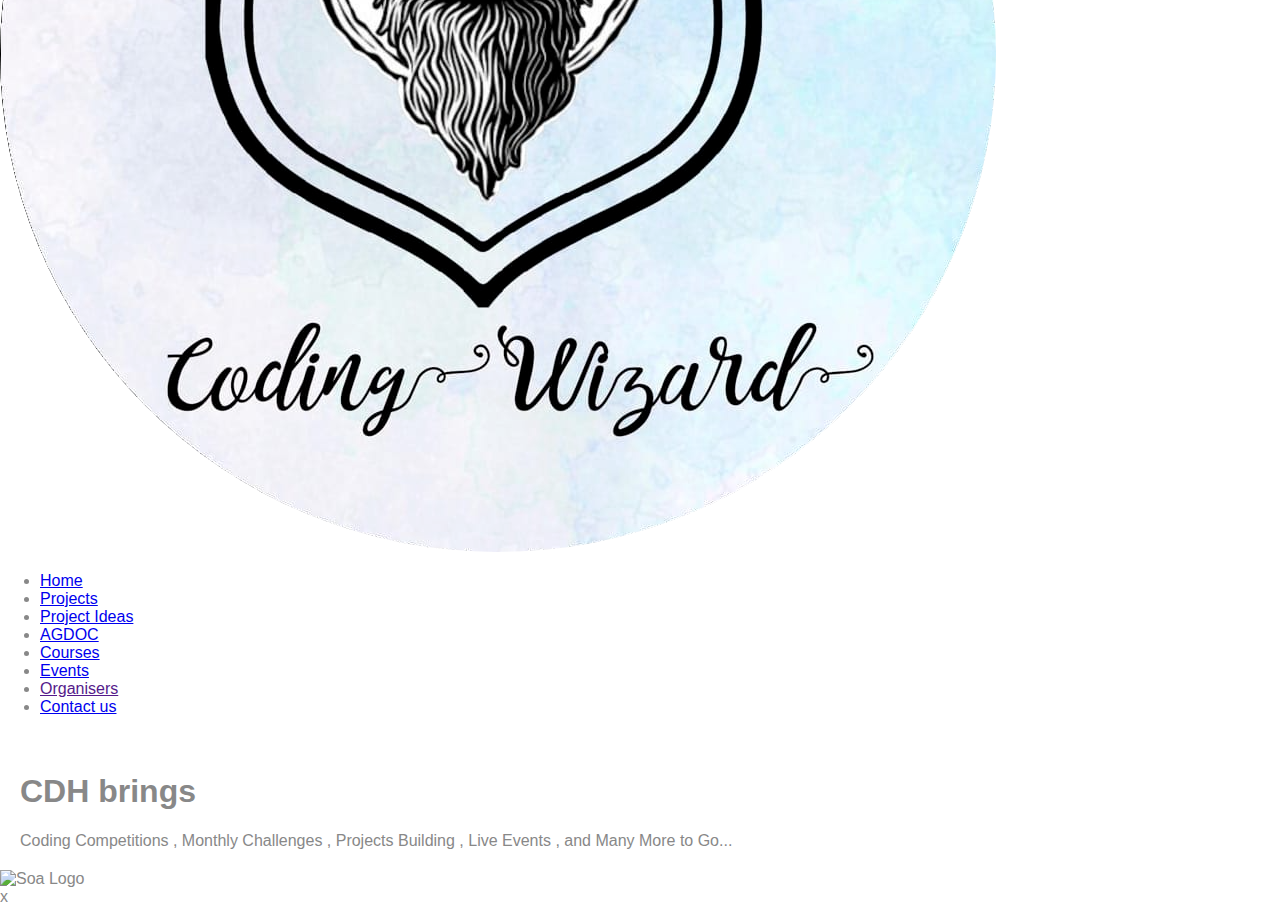
==== commit 937723ef: "109b3ce122a53bfac55a2ca7ebea416cb88044a9" ====
--- a/index.html
+++ b/index.html
@@ -1,109 +1,56 @@
 <!DOCTYPE html>
 <html lang="en">
   <head>
-    <meta charset="utf-8" />
+    <meta charset="UTF-8" />
+    <meta http-equiv="X-UA-Compatible" content="IE=edge" />
+    <meta name="viewport" content="width=device-width, initial-scale=1.0" />
     <title>CDH - CAREER DEVELOPMENT HUB</title>
-    <meta content="width=device-width, initial-scale=1.0" name="viewport" />
-    <!-- Favicon -->
-    <link href="/CDH_logo.png" rel="icon" />
-
-    <!-- Google Font -->
-    <link
-      href="https://fonts.googleapis.com/css2?family=Montserrat:wght@300;400;500;600;700&display=swap"
-      rel="stylesheet"
-    />
-    <!-- CSS Libraries -->
-    <link
-      href="https://stackpath.bootstrapcdn.com/bootstrap/4.4.1/css/bootstrap.min.css"
-      rel="stylesheet"
-    />
-    <link
-      href="https://cdnjs.cloudflare.com/ajax/libs/font-awesome/5.10.0/css/all.min.css"
-      rel="stylesheet"
-    />
-    <link href="lib/animate/animate.min.css" rel="stylesheet" />
-    <link href="lib/owlcarousel/assets/owl.carousel.min.css" rel="stylesheet" />
-    <link href="lib/lightbox/css/lightbox.min.css" rel="stylesheet" />
-
-    <link href="css/style.css" rel="stylesheet" />
     <style>
+      * {
+        transition: all 0.6s;
+      }
+
+      html {
+        height: 100%;
+      }
+
       body {
-      }
-      .navbar {
-        display: none;
-      }
-      a {
-        text-decoration: black;
-        color: white;
-      }
-
-      @media (max-width: 992px) {
-        .comp {
-          display: none;
+        font-family: "Lato", sans-serif;
+        color: #888;
+        margin: 0;
+      }
+
+      #main {
+        display: table;
+        width: 100%;
+        height: 100vh;
+        text-align: center;
+      }
+      /* } */
+
+      .fof {
+        display: table-cell;
+        vertical-align: middle;
+      }
+
+      .fof h1 {
+        font-size: 50px;
+        display: inline-block;
+        padding-right: 12px;
+        animation: type 0.5s alternate infinite;
+      }
+
+      @keyframes type {
+        from {
+          box-shadow: inset -3px 0px 0px #888;
         }
-        .navbar {
-          display: block;
+        to {
+          box-shadow: inset -3px 0px 0px transparent;
         }
-        .navbar .ml-auto .nav-item {
-          color: var(--secondary-color);
-        }
-        .hero {
-          z-index: -1;
-          /* top: -120px; */
-          position: relative;
-          width: 100%;
-          margin-bottom: 30px;
-          padding: 189px 0 0 0;
-          overflow: hidden;
-          background: linear-gradient(
-              rgb(0, 0, 0, 0.9),
-              rgb(158, 158, 158, 0.6)
-            ),
-            url(../img/navbg.jpg);
-          background-position: center;
-          background-repeat: no-repeat;
-          background-size: cover;
-        }
-        .navbar .container-fluid {
-          border-radius: 0;
-          margin-left: -14px;
-          background-color: var(--primary-color);
-          color: var(--primary-color);
-          border-top-right-radius: 0px;
-        }
-      }
-      /* } */
-
-      .navbar-light .navbar-nav .nav-link:hover {
-        color: red;
-      }
-
-      /* new desktop navbar */
-
-      header {
-        display: flex;
-        justify-content: space-between;
-        align-items: center;
-      }
-      header .logo {
-        display: flex;
-        width: 100px;
-        padding: 10px;
-      }
-      nav ul li {
-        display: inline-block;
-        align-content: center;
-      }
-      .club_logo {
-        width: 76px;
-        margin-left: 10px;
-      }
-      nav ul li a {
-        margin-right: 10px;
-        font-size: 18px;
       }
     </style>
   </head>
+  <body>
 
   <body data-spy="scroll" data-target=".navbar" data-offset="51">
     <!-- Nav Bar Start -->
@@ -212,9 +159,7 @@
                   <a href="https://www.elementsofai.com/" target="_blank"
                     >Elements Of AI</a
                   >
-                  <a href="https://app.korbit.ai/tutor/home" target="_blank"
-                    >Korbit AI</a
-                  >
+                
                 </div>
               </li>
             </ul>
@@ -245,7 +190,7 @@
           <li><a href="https://codingwizarditer.github.io/AGDOC/">AGDOC</a></li>
           <li><a href="courses.php">Courses</a></li>
           <li><a href="events.html">Events</a></li>
-          <li><a href="#review">Organisers</a></li>
+          <li><a href="">Organisers</a></li>
           <li><a href="#contact">Contact us</a></li>
         </ul>
       </nav>
@@ -276,405 +221,5 @@
         </div>
       </div>
     </div>
-    <!-- Hero End -->
-
-    <!-- About Start -->
-    <div class="about wow fadeInUp" data-wow-delay="0.1s" id="about">
-      <div class="container-fluid">
-        <div class="row align-items-center">
-          <div class="col-lg-6">
-            <div class="about-img">
-              <iframe
-                style="border-radius: 15px"
-                width="560"
-                height="315"
-                src="https://www.youtube.com/embed/B7V4zinU9AU"
-                title="YouTube video player"
-                frameborder="0"
-                allow="accelerometer; autoplay; clipboard-write; encrypted-media; gyroscope; picture-in-picture"
-                allowfullscreen
-              ></iframe>
-            </div>
-          </div>
-          <div class="col-lg-6">
-            <div class="about-content">
-              <div class="section-header text-left">
-                <p>About CDH</p>
-                <h2>Since 2020</h2>
-              </div>
-              <div class="about-text">
-                <p>
-                  CDH is an official Club declared in the Year 2020 amidst of
-                  Covid-19 pandemic. The club is organised by the ITER's
-                  placement department and the SOA's Aluminis. We come up with
-                  the ideas and opportunies for those students who are good at
-                  coding and for those who aren't. This club is basically meant
-                  for all those ITERians who are willing to grasp knowledge in
-                  the field of coding , aptitude/reasoning and all the placement
-                  stuffs.
-                </p>
-              </div>
-              <a class="btn" href="https://CDHiter.netlify.app/">Know More</a>
-            </div>
-          </div>
-        </div>
-      </div>
-    </div>
-    <!-- About End -->
-
-    <!-- Service Start -->
-    <div class="service" id="service">
-      <div class="container">
-        <div
-          class="section-header text-center wow zoomIn"
-          data-wow-delay="0.1s"
-        >
-          <p>Our Fields</p>
-          <h2>Languages and Frameworks</h2>
-        </div>
-        <div class="row">
-          <div class="col-lg-6 wow fadeInUp" data-wow-delay="0.0s">
-            <div class="service-item">
-              <div class="service-icon">
-                <i class="fa fa-code-branch"></i>
-              </div>
-              <div class="service-text">
-                <h3>Competitive Coding</h3>
-                <p>
-                  It’s the activity that requires creativity and analytical
-                  thinking to tackle difficult coding problems and includes
-                  events (usually held over the internet).
-                </p>
-              </div>
-            </div>
-          </div>
-          <div class="col-lg-6 wow fadeInUp" data-wow-delay="0.2s">
-            <div class="service-item">
-              <div class="service-icon">
-                <i class="fa fa-laptop-code"></i>
-              </div>
-              <div class="service-text">
-                <h3>Web Development</h3>
-                <p>
-                  CDH focuses on every member to get acquainted with scratch of
-                  web Dev from HTML/CSS and JS so that everyone can understand
-                  about web fundamentals.
-                </p>
-              </div>
-            </div>
-          </div>
-          <div class="col-lg-6 wow fadeInUp" data-wow-delay="0.4s">
-            <div class="service-item">
-              <div class="service-icon">
-                <i class="fab fa-linux"></i>
-              </div>
-              <div class="service-text">
-                <h3>Linux</h3>
-                <p>
-                  Like Microsoft windows, Apple Mac OS, iOS, Google android,
-                  etc, Linux is also an operating system. Shell scripting is
-                  used intensively in Linux/Unix World for Coding.
-                </p>
-              </div>
-            </div>
-          </div>
-          <div class="col-lg-6 wow fadeInUp" data-wow-delay="0.6s">
-            <div class="service-item">
-              <div class="service-icon">
-                <i class="fab fa-android"></i>
-              </div>
-              <div class="service-text">
-                <h3>Android Development</h3>
-                <p>
-                  In Android development new applications are created for
-                  devices running on Android.These apps can be written using
-                  Kotlin, Java, and C++ languages.
-                </p>
-              </div>
-            </div>
-          </div>
-          <div class="col-lg-6 wow fadeInUp" data-wow-delay="0.6s">
-            <div class="service-item">
-              <div class="service-icon">
-                <i class="fab fa-cuttlefish"></i>
-              </div>
-              <div class="service-text">
-                <h3>C Language</h3>
-                <p>
-                  C is a high-level and general-purpose programming language
-                  that is ideal for developing firmware, portable applications
-                  and for programming at University Level.
-                </p>
-              </div>
-            </div>
-          </div>
-          <div class="col-lg-6 wow fadeInUp" data-wow-delay="0.6s">
-            <div class="service-item">
-              <div class="service-icon">
-                <i class="fab fa-java"></i>
-              </div>
-              <div class="service-text">
-                <h3>Java Language</h3>
-                <p>
-                  Java is a high-level, class-based, object-oriented programming
-                  language that is designed to have as few implementation
-                  dependencies as possible.
-                </p>
-              </div>
-            </div>
-          </div>
-        </div>
-      </div>
-    </div>
-    <!-- Service End -->
-
-    <!-- Experience Start -->
-    <div class="experience" id="experience">
-      <div class="container">
-        <header
-          class="section-header text-center wow zoomIn"
-          data-wow-delay="0.1s"
-        >
-          <p>Our Projects</p>
-          <h2>-----------</h2>
-        </header>
-        <div class="timeline">
-          <div
-            class="timeline-item right wow slideInLeft"
-            data-wow-delay="0.1s"
-          >
-            <div class="timeline-text">
-              <div class="timeline-date">2021 - Ongoing</div>
-              <h2>
-                <a href="https://github.com/CodingWizardITER/Projects"
-                  >Project Stack</a
-                >
-              </h2>
-              <h4>ITER, SOA University</h4>
-              <p>
-                It have different projects on different stacks such as Web,
-                android and ML.
-              </p>
-            </div>
-          </div>
-          <div class="timeline-item left wow slideInLeft" data-wow-delay="0.1s">
-            <div class="timeline-text">
-              <div class="timeline-date">2021 - Ongoing</div>
-              <h2><a href="https://CDH-mcq.netlify.app/">CDH-MCQ</a></h2>
-              <h4>ITER, SOA University</h4>
-              <p>Dashboard for MCQ team of Coding Wizards Club.</p>
-            </div>
-          </div>
-          <div
-            class="timeline-item right wow slideInLeft"
-            data-wow-delay="0.1s"
-          >
-            <div class="timeline-text">
-              <div class="timeline-date">2021 - Ongoing</div>
-              <h2>
-                <a href="https://github.com/CodingWizardITER/GUI"
-                  >GUI Applications</a
-                >
-              </h2>
-              <h4>ITER, SOA University</h4>
-              <p>It has GUI applications made in different languages.</p>
-            </div>
-          </div>
-          <!--                 <div class="timeline-item left wow slideInLeft" data-wow-delay="0.1s">
-                        <div class="timeline-text">
-                            <div class="timeline-date">2021 - Ongoing</div>
-                            <h2> <a href="https://attendie.github.io/AttendieApp/">Attendie App</a></h2>
-                            <h4>ITER, SOA University</h4>
-                            <p>
-                                Track Your Attendance, Result ,Iter Moodle, Study Collection, Exam Notice, Student Notice ,TimeTable ,Set an Alarm for Your Class Routine ,Plan your vaccation using Holiday and many more.. Currently available for Android devices.
-                            </p>
-                        </div>
-                    </div> -->
-          <div class="timeline-item left wow slideInLeft" data-wow-delay="0.1s">
-            <div class="timeline-text">
-              <div class="timeline-date">2020 - Ongoing</div>
-              <h2><a href="https://CDHiter.netlify.app/">Club's Website</a></h2>
-              <h4>ITER, SOA University</h4>
-              <p>
-                It includes all the projects,events conducted, rules and
-                regulations, sites for practise, Members list and much more
-                about the club under a single roof.
-              </p>
-            </div>
-          </div>
-          <div
-            class="timeline-item right wow slideInRight"
-            data-wow-delay="0.1s"
-          >
-            <div class="timeline-text">
-              <div class="timeline-date">2021 - Ongoing</div>
-              <h2>
-                <a href="https://github.com/CodingWizardITER/Algorithms"
-                  >Algorithms</a
-                >
-              </h2>
-              <h4>ITER, SOA University</h4>
-              <p>
-                Open source contribution for algorithms are accepted here(You
-                just need to fork this repo in your Github and push the
-                algorithms here) and suggestions or feedback are postively
-                given.
-              </p>
-            </div>
-          </div>
-          <div class="timeline-item left wow slideInLeft" data-wow-delay="0.1s">
-            <div class="timeline-text">
-              <div class="timeline-date">2020 - 2021</div>
-              <h2>
-                <a href="https://codingwizarditer.github.io/CoConjure/"
-                  >CoConjure</a
-                >
-              </h2>
-              <h4>ITER, SOA University</h4>
-              <p>
-                Covid current Confirmed ,Active, Recovered, Deaths cases are
-                showcased in the website.Location API is used for accessing
-                nearby hospitals.
-              </p>
-            </div>
-          </div>
-        </div>
-      </div>
-    </div>
-
-    <!-- Testimonial Start -->
-    <div class="testimonial wow fadeInUp" data-wow-delay="0.1s" id="review">
-      <div class="container">
-        <div class="testimonial-icon">
-          <h2>Club Organisers</h2>
-        </div>
-        <div class="owl-carousel testimonials-carousel">
-          <div class="testimonial-item">
-            <div class="testimonial-img">
-              <img src="img/anukampa behera.jpg" alt="Image" />
-            </div>
-            <div class="testimonial-text">
-              <p>Faculty of training and placement cell.</p>
-              <h3>Anukampa Behera (Mitra)</h3>
-              <h4>Faculty Coordinator</h4>
-            </div>
-          </div>
-          <div class="testimonial-item">
-            <div class="testimonial-img">
-              <img src="img/abhishek pattnaik.jpg" alt="Image" />
-            </div>
-            <div class="testimonial-text">
-              <p>Department of training and placement cell.</p>
-              <h3>Abishek Patnaik</h3>
-              <h4>Faculty Coordinator</h4>
-            </div>
-          </div>
-          <div class="testimonial-item">
-            <div class="testimonial-img">
-              <img src="img/susmita_panda.jpg" alt="Image" />
-            </div>
-            <div class="testimonial-text">
-              <p>President at SOA Aluminiz and Assistant Professor at ITER.</p>
-              <h3>Susmita Panda</h3>
-              <h4>Faculty Coordinator</h4>
-            </div>
-          </div>
-          <div class="testimonial-item">
-            <div class="testimonial-img">
-              <img src="img/hemabh_aditya.jpg" alt="Image" />
-            </div>
-            <div class="testimonial-text">
-              <p>Alumini of SOA, ITER, 2020 passed out.</p>
-              <h3>Hemabh Aditya</h3>
-              <h4>Club President</h4>
-            </div>
-          </div>
-        </div>
-      </div>
-    </div>
-
-    <!-- Footer Start -->
-    <div class="footer wow fadeIn" data-wow-delay="0.3s">
-      <div class="container-fluid">
-        <div class="container">
-          <div class="footer-info">
-            <h2>Coding Wizard Club</h2>
-            <h3>ITER, SOA University, Bhubaneswar</h3>
-            <div class="footer-menu">
-              <p>codingwizard.iter@gmail.com</p>
-            </div>
-            <h6 style="color: white">View Count:</h6>
-            <h6 id="count" style="color: white">0</h6>
-            <div class="footer-social">
-              <a href="https://twitter.com/Coding_Wizard_" target="_blank"
-                ><i class="fab fa-twitter"></i
-              ></a>
-              <a
-                href="https://www.facebook.com/Coding-Wizard-108139571018885"
-                target="_blank"
-                ><i class="fab fa-facebook-f"></i
-              ></a>
-              <a
-                href="https://www.youtube.com/channel/UCslmh8ws0zQPhMly4Itx_AQ"
-                target="_blank"
-                ><i class="fab fa-youtube"></i
-              ></a>
-              <a
-                href="https://www.instagram.com/iter.coding.wizards/"
-                target="_blank"
-                ><i class="fab fa-instagram"></i
-              ></a>
-              <a
-                href="https://www.linkedin.com/company/76318600/admin/"
-                target="_blank"
-                ><i class="fab fa-linkedin-in"></i
-              ></a>
-            </div>
-          </div>
-        </div>
-        <div class="container copyright">
-          <p>
-            &copy; <a href="#">CDH</a>, All Right Reserved | Designed By
-            <a href="https://akashrajput25.github.io/akash_1">Akash</a>
-          </p>
-        </div>
-      </div>
-    </div>
-    <!-- Footer End -->
-
-    <!-- Back to top button -->
-    <a href="#" class="btn back-to-top"><i class="fa fa-chevron-up"></i></a>
-
-    <!-- Pre Loader -->
-    <div id="loader" class="show">
-      <div class="loader"></div>
-    </div>
-
-    <!-- JavaScript Libraries -->
-    <script src="https://code.jquery.com/jquery-3.4.1.min.js"></script>
-    <script src="https://stackpath.bootstrapcdn.com/bootstrap/4.4.1/js/bootstrap.bundle.min.js"></script>
-    <script src="lib/easing/easing.min.js"></script>
-    <script src="lib/wow/wow.min.js"></script>
-    <script src="lib/waypoints/waypoints.min.js"></script>
-    <script src="lib/typed/typed.min.js"></script>
-    <script src="lib/owlcarousel/owl.carousel.min.js"></script>
-    <script src="lib/isotope/isotope.pkgd.min.js"></script>
-    <script src="lib/lightbox/js/lightbox.min.js"></script>
-
-    <!-- Contact Javascript File -->
-    <script src="mail/jqBootstrapValidation.min.js"></script>
-    <script src="mail/contact.js"></script>
-
-    <!-- Template Javascript -->
-    <script src="js/main.js"></script>
-    <script>
-      var icon = document.getElementById("icon");
-      icon.onclick = function () {
-        document.body.classList.toggle("dark-theme");
-        if (document.body.classList.contains("dark-theme"))
-          icon.src = "./img/sun.png";
-        else icon.src = "./img/moon.png";
-      };
-    </script>
-  </body>
+x  </body>
 </html>
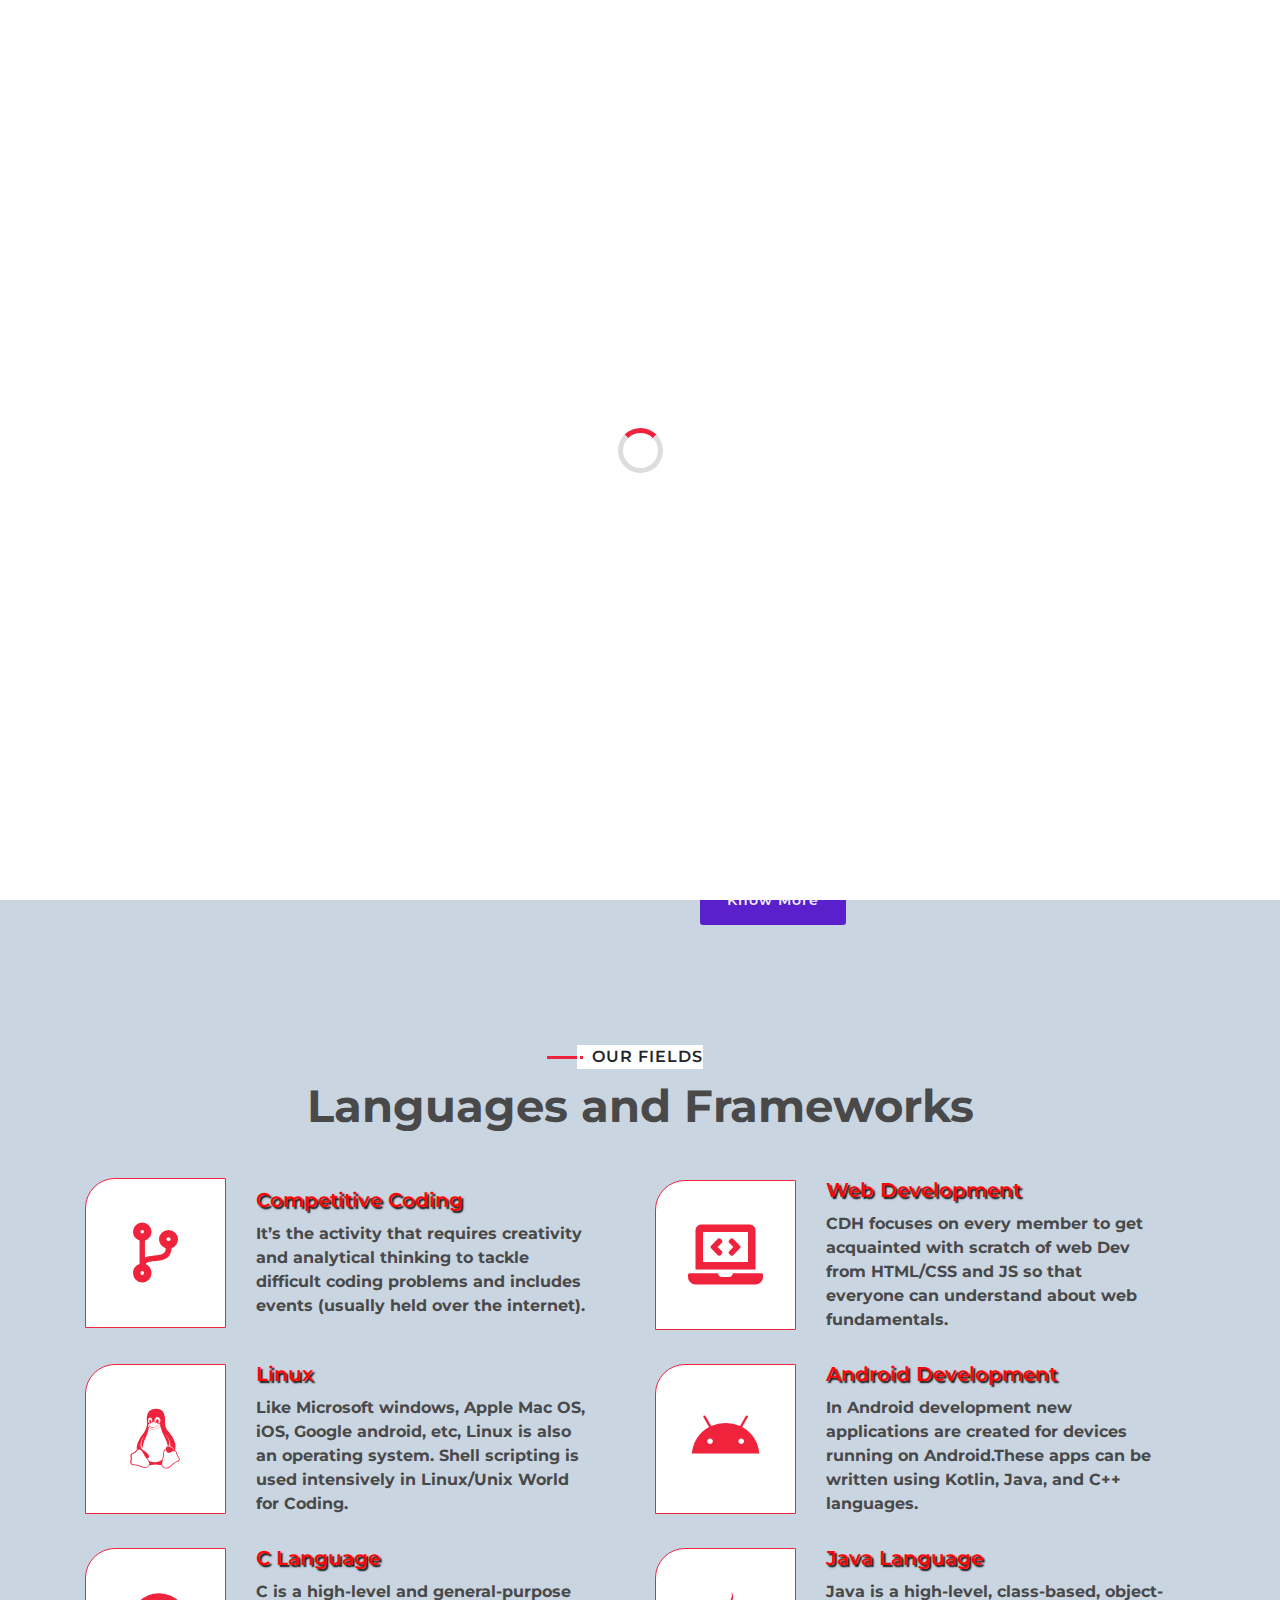
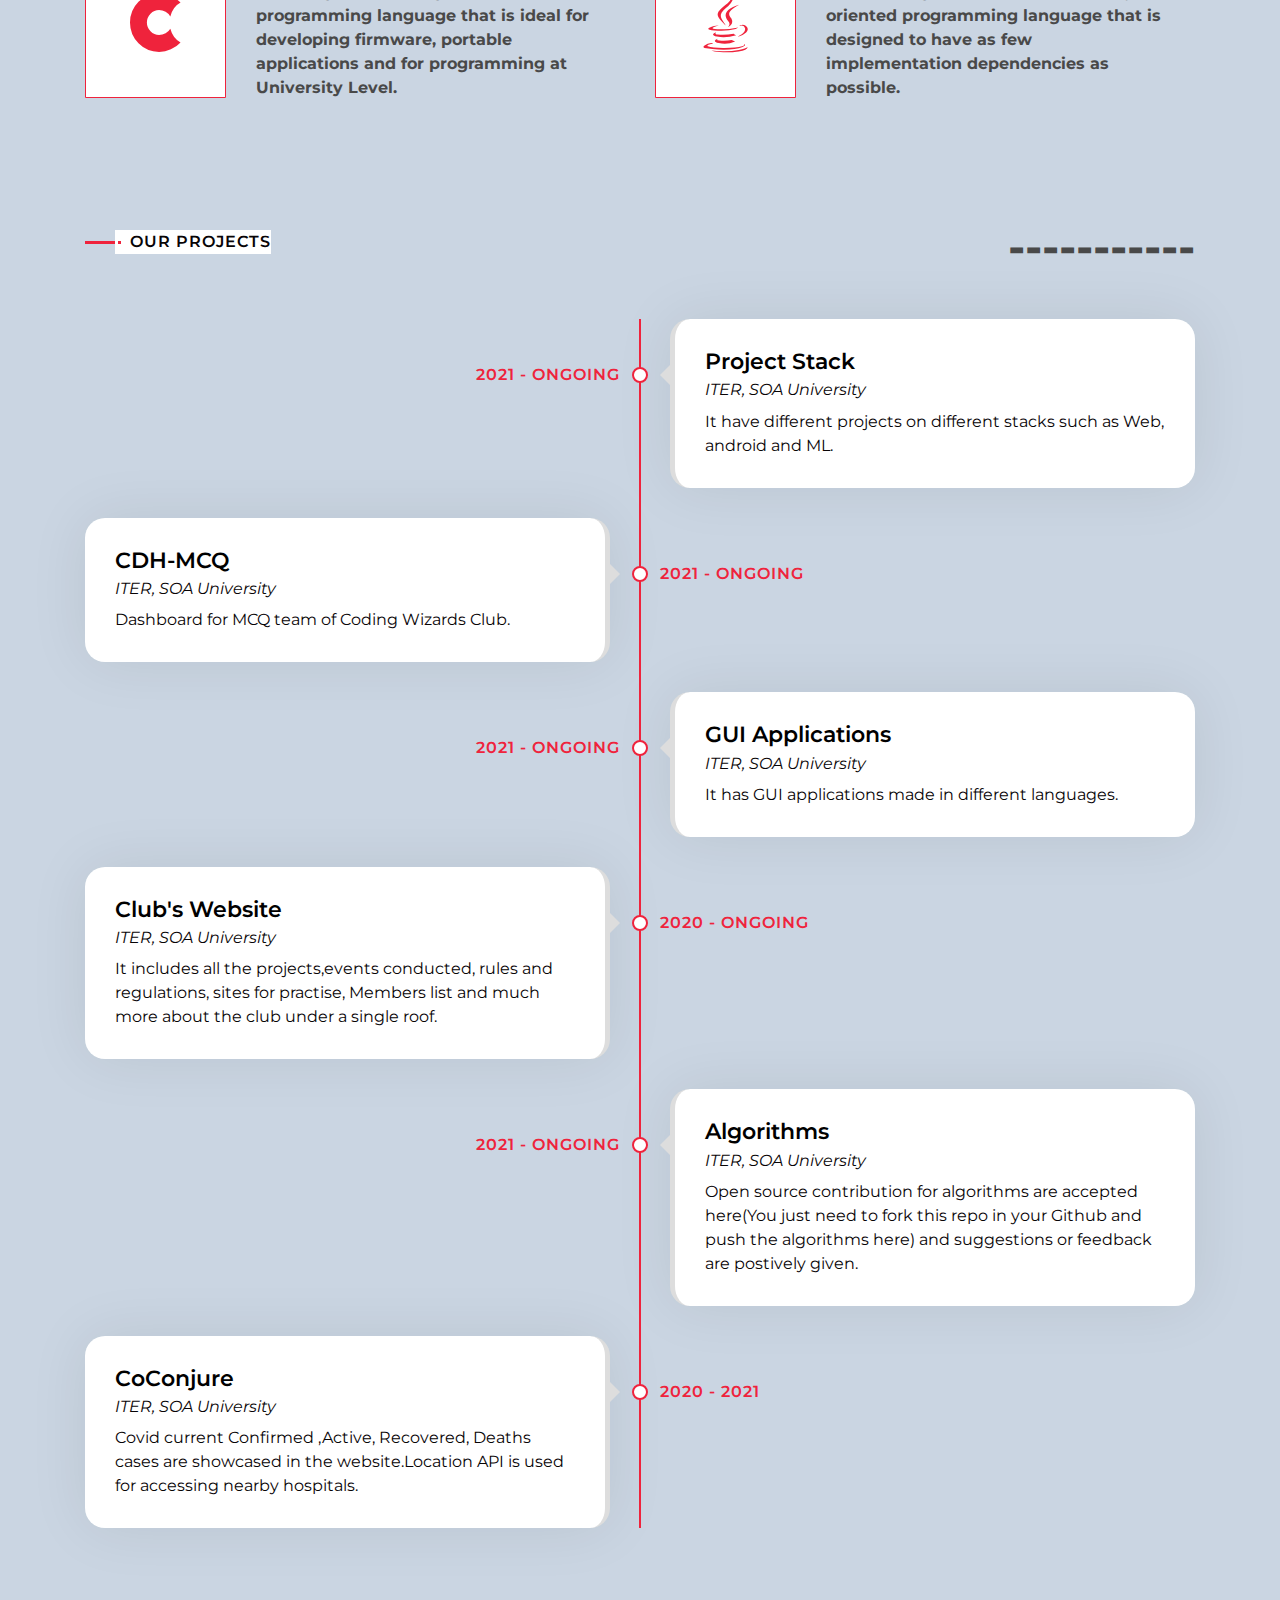
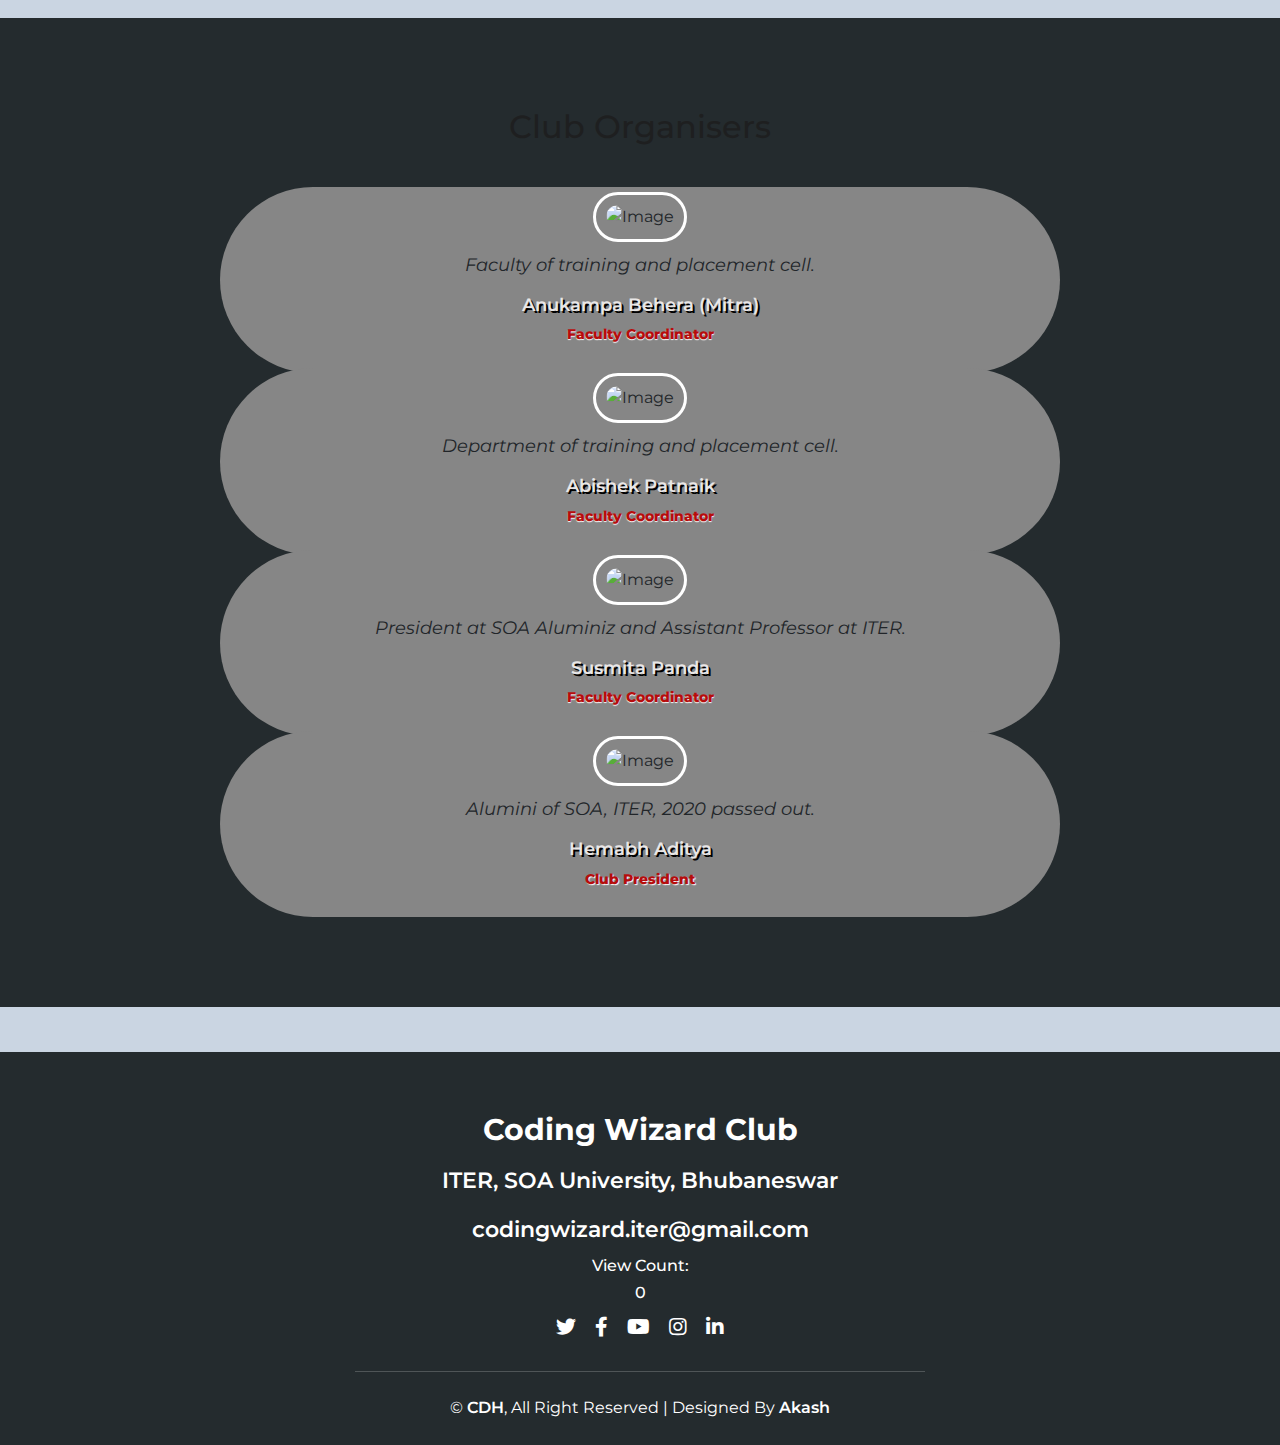
==== commit 72e843e9: "bug fixed clean code" ====
--- a/index.html
+++ b/index.html
@@ -1,56 +1,109 @@
 <!DOCTYPE html>
 <html lang="en">
   <head>
-    <meta charset="UTF-8" />
-    <meta http-equiv="X-UA-Compatible" content="IE=edge" />
-    <meta name="viewport" content="width=device-width, initial-scale=1.0" />
+    <meta charset="utf-8" />
     <title>CDH - CAREER DEVELOPMENT HUB</title>
+    <meta content="width=device-width, initial-scale=1.0" name="viewport" />
+    <!-- Favicon -->
+    <link href="/CDH_logo.png" rel="icon" />
+
+    <!-- Google Font -->
+    <link
+      href="https://fonts.googleapis.com/css2?family=Montserrat:wght@300;400;500;600;700&display=swap"
+      rel="stylesheet"
+    />
+    <!-- CSS Libraries -->
+    <link
+      href="https://stackpath.bootstrapcdn.com/bootstrap/4.4.1/css/bootstrap.min.css"
+      rel="stylesheet"
+    />
+    <link
+      href="https://cdnjs.cloudflare.com/ajax/libs/font-awesome/5.10.0/css/all.min.css"
+      rel="stylesheet"
+    />
+    <link href="lib/animate/animate.min.css" rel="stylesheet" />
+    <link href="lib/owlcarousel/assets/owl.carousel.min.css" rel="stylesheet" />
+    <link href="lib/lightbox/css/lightbox.min.css" rel="stylesheet" />
+
+    <link href="css/style.css" rel="stylesheet" />
     <style>
-      * {
-        transition: all 0.6s;
-      }
-
-      html {
-        height: 100%;
-      }
-
       body {
-        font-family: "Lato", sans-serif;
-        color: #888;
-        margin: 0;
-      }
-
-      #main {
-        display: table;
-        width: 100%;
-        height: 100vh;
-        text-align: center;
+      }
+      .navbar {
+        display: none;
+      }
+      a {
+        text-decoration: black;
+        color: white;
+      }
+
+      @media (max-width: 992px) {
+        .comp {
+          display: none;
+        }
+        .navbar {
+          display: block;
+        }
+        .navbar .ml-auto .nav-item {
+          color: var(--secondary-color);
+        }
+        .hero {
+          z-index: -1;
+          /* top: -120px; */
+          position: relative;
+          width: 100%;
+          margin-bottom: 30px;
+          padding: 189px 0 0 0;
+          overflow: hidden;
+          background: linear-gradient(
+              rgb(0, 0, 0, 0.9),
+              rgb(158, 158, 158, 0.6)
+            ),
+            url(../img/navbg.jpg);
+          background-position: center;
+          background-repeat: no-repeat;
+          background-size: cover;
+        }
+        .navbar .container-fluid {
+          border-radius: 0;
+          margin-left: -14px;
+          background-color: var(--primary-color);
+          color: var(--primary-color);
+          border-top-right-radius: 0px;
+        }
       }
       /* } */
 
-      .fof {
-        display: table-cell;
-        vertical-align: middle;
-      }
-
-      .fof h1 {
-        font-size: 50px;
+      .navbar-light .navbar-nav .nav-link:hover {
+        color: red;
+      }
+
+      /* new desktop navbar */
+
+      header {
+        display: flex;
+        justify-content: space-between;
+        align-items: center;
+      }
+      header .logo {
+        display: flex;
+        width: 100px;
+        padding: 10px;
+      }
+      nav ul li {
         display: inline-block;
-        padding-right: 12px;
-        animation: type 0.5s alternate infinite;
-      }
-
-      @keyframes type {
-        from {
-          box-shadow: inset -3px 0px 0px #888;
-        }
-        to {
-          box-shadow: inset -3px 0px 0px transparent;
-        }
+        align-content: center;
+      }
+      .club_logo {
+        width: 76px;
+        margin-left: 10px;
+      }
+      nav ul li a {
+        margin-right: 10px;
+        font-size: 18px;
       }
     </style>
   </head>
-  <body>
 
   <body data-spy="scroll" data-target=".navbar" data-offset="51">
     <!-- Nav Bar Start -->
@@ -159,7 +212,6 @@
                   <a href="https://www.elementsofai.com/" target="_blank"
                     >Elements Of AI</a
                   >
-                
                 </div>
               </li>
             </ul>
@@ -190,7 +242,7 @@
           <li><a href="https://codingwizarditer.github.io/AGDOC/">AGDOC</a></li>
           <li><a href="courses.php">Courses</a></li>
           <li><a href="events.html">Events</a></li>
-          <li><a href="">Organisers</a></li>
+          <li><a href="#review">Organisers</a></li>
           <li><a href="#contact">Contact us</a></li>
         </ul>
       </nav>
@@ -221,5 +273,405 @@
         </div>
       </div>
     </div>
-x  </body>
+    <!-- Hero End -->
+
+    <!-- About Start -->
+    <div class="about wow fadeInUp" data-wow-delay="0.1s" id="about">
+      <div class="container-fluid">
+        <div class="row align-items-center">
+          <div class="col-lg-6">
+            <div class="about-img">
+              <iframe
+                style="border-radius: 15px"
+                width="560"
+                height="315"
+                src="https://www.youtube.com/embed/B7V4zinU9AU"
+                title="YouTube video player"
+                frameborder="0"
+                allow="accelerometer; autoplay; clipboard-write; encrypted-media; gyroscope; picture-in-picture"
+                allowfullscreen
+              ></iframe>
+            </div>
+          </div>
+          <div class="col-lg-6">
+            <div class="about-content">
+              <div class="section-header text-left">
+                <p>About CDH</p>
+                <h2>Since 2020</h2>
+              </div>
+              <div class="about-text">
+                <p>
+                  CDH is an official Club declared in the Year 2020 amidst of
+                  Covid-19 pandemic. The club is organised by the ITER's
+                  placement department and the SOA's Aluminis. We come up with
+                  the ideas and opportunies for those students who are good at
+                  coding and for those who aren't. This club is basically meant
+                  for all those ITERians who are willing to grasp knowledge in
+                  the field of coding , aptitude/reasoning and all the placement
+                  stuffs.
+                </p>
+              </div>
+              <a class="btn" href="https://CDHiter.netlify.app/">Know More</a>
+            </div>
+          </div>
+        </div>
+      </div>
+    </div>
+    <!-- About End -->
+
+    <!-- Service Start -->
+    <div class="service" id="service">
+      <div class="container">
+        <div
+          class="section-header text-center wow zoomIn"
+          data-wow-delay="0.1s"
+        >
+          <p>Our Fields</p>
+          <h2>Languages and Frameworks</h2>
+        </div>
+        <div class="row">
+          <div class="col-lg-6 wow fadeInUp" data-wow-delay="0.0s">
+            <div class="service-item">
+              <div class="service-icon">
+                <i class="fa fa-code-branch"></i>
+              </div>
+              <div class="service-text">
+                <h3>Competitive Coding</h3>
+                <p>
+                  It’s the activity that requires creativity and analytical
+                  thinking to tackle difficult coding problems and includes
+                  events (usually held over the internet).
+                </p>
+              </div>
+            </div>
+          </div>
+          <div class="col-lg-6 wow fadeInUp" data-wow-delay="0.2s">
+            <div class="service-item">
+              <div class="service-icon">
+                <i class="fa fa-laptop-code"></i>
+              </div>
+              <div class="service-text">
+                <h3>Web Development</h3>
+                <p>
+                  CDH focuses on every member to get acquainted with scratch of
+                  web Dev from HTML/CSS and JS so that everyone can understand
+                  about web fundamentals.
+                </p>
+              </div>
+            </div>
+          </div>
+          <div class="col-lg-6 wow fadeInUp" data-wow-delay="0.4s">
+            <div class="service-item">
+              <div class="service-icon">
+                <i class="fab fa-linux"></i>
+              </div>
+              <div class="service-text">
+                <h3>Linux</h3>
+                <p>
+                  Like Microsoft windows, Apple Mac OS, iOS, Google android,
+                  etc, Linux is also an operating system. Shell scripting is
+                  used intensively in Linux/Unix World for Coding.
+                </p>
+              </div>
+            </div>
+          </div>
+          <div class="col-lg-6 wow fadeInUp" data-wow-delay="0.6s">
+            <div class="service-item">
+              <div class="service-icon">
+                <i class="fab fa-android"></i>
+              </div>
+              <div class="service-text">
+                <h3>Android Development</h3>
+                <p>
+                  In Android development new applications are created for
+                  devices running on Android.These apps can be written using
+                  Kotlin, Java, and C++ languages.
+                </p>
+              </div>
+            </div>
+          </div>
+          <div class="col-lg-6 wow fadeInUp" data-wow-delay="0.6s">
+            <div class="service-item">
+              <div class="service-icon">
+                <i class="fab fa-cuttlefish"></i>
+              </div>
+              <div class="service-text">
+                <h3>C Language</h3>
+                <p>
+                  C is a high-level and general-purpose programming language
+                  that is ideal for developing firmware, portable applications
+                  and for programming at University Level.
+                </p>
+              </div>
+            </div>
+          </div>
+          <div class="col-lg-6 wow fadeInUp" data-wow-delay="0.6s">
+            <div class="service-item">
+              <div class="service-icon">
+                <i class="fab fa-java"></i>
+              </div>
+              <div class="service-text">
+                <h3>Java Language</h3>
+                <p>
+                  Java is a high-level, class-based, object-oriented programming
+                  language that is designed to have as few implementation
+                  dependencies as possible.
+                </p>
+              </div>
+            </div>
+          </div>
+        </div>
+      </div>
+    </div>
+    <!-- Service End -->
+
+    <!-- Experience Start -->
+    <div class="experience" id="experience">
+      <div class="container">
+        <header
+          class="section-header text-center wow zoomIn"
+          data-wow-delay="0.1s"
+        >
+          <p>Our Projects</p>
+          <h2>-----------</h2>
+        </header>
+        <div class="timeline">
+          <div
+            class="timeline-item right wow slideInLeft"
+            data-wow-delay="0.1s"
+          >
+            <div class="timeline-text">
+              <div class="timeline-date">2021 - Ongoing</div>
+              <h2>
+                <a href="https://github.com/CodingWizardITER/Projects"
+                  >Project Stack</a
+                >
+              </h2>
+              <h4>ITER, SOA University</h4>
+              <p>
+                It have different projects on different stacks such as Web,
+                android and ML.
+              </p>
+            </div>
+          </div>
+          <div class="timeline-item left wow slideInLeft" data-wow-delay="0.1s">
+            <div class="timeline-text">
+              <div class="timeline-date">2021 - Ongoing</div>
+              <h2><a href="https://CDH-mcq.netlify.app/">CDH-MCQ</a></h2>
+              <h4>ITER, SOA University</h4>
+              <p>Dashboard for MCQ team of Coding Wizards Club.</p>
+            </div>
+          </div>
+          <div
+            class="timeline-item right wow slideInLeft"
+            data-wow-delay="0.1s"
+          >
+            <div class="timeline-text">
+              <div class="timeline-date">2021 - Ongoing</div>
+              <h2>
+                <a href="https://github.com/CodingWizardITER/GUI"
+                  >GUI Applications</a
+                >
+              </h2>
+              <h4>ITER, SOA University</h4>
+              <p>It has GUI applications made in different languages.</p>
+            </div>
+          </div>
+          <!--                 <div class="timeline-item left wow slideInLeft" data-wow-delay="0.1s">
+                        <div class="timeline-text">
+                            <div class="timeline-date">2021 - Ongoing</div>
+                            <h2> <a href="https://attendie.github.io/AttendieApp/">Attendie App</a></h2>
+                            <h4>ITER, SOA University</h4>
+                            <p>
+                                Track Your Attendance, Result ,Iter Moodle, Study Collection, Exam Notice, Student Notice ,TimeTable ,Set an Alarm for Your Class Routine ,Plan your vaccation using Holiday and many more.. Currently available for Android devices.
+                            </p>
+                        </div>
+                    </div> -->
+          <div class="timeline-item left wow slideInLeft" data-wow-delay="0.1s">
+            <div class="timeline-text">
+              <div class="timeline-date">2020 - Ongoing</div>
+              <h2><a href="https://CDHiter.netlify.app/">Club's Website</a></h2>
+              <h4>ITER, SOA University</h4>
+              <p>
+                It includes all the projects,events conducted, rules and
+                regulations, sites for practise, Members list and much more
+                about the club under a single roof.
+              </p>
+            </div>
+          </div>
+          <div
+            class="timeline-item right wow slideInRight"
+            data-wow-delay="0.1s"
+          >
+            <div class="timeline-text">
+              <div class="timeline-date">2021 - Ongoing</div>
+              <h2>
+                <a href="https://github.com/CodingWizardITER/Algorithms"
+                  >Algorithms</a
+                >
+              </h2>
+              <h4>ITER, SOA University</h4>
+              <p>
+                Open source contribution for algorithms are accepted here(You
+                just need to fork this repo in your Github and push the
+                algorithms here) and suggestions or feedback are postively
+                given.
+              </p>
+            </div>
+          </div>
+          <div class="timeline-item left wow slideInLeft" data-wow-delay="0.1s">
+            <div class="timeline-text">
+              <div class="timeline-date">2020 - 2021</div>
+              <h2>
+                <a href="https://codingwizarditer.github.io/CoConjure/"
+                  >CoConjure</a
+                >
+              </h2>
+              <h4>ITER, SOA University</h4>
+              <p>
+                Covid current Confirmed ,Active, Recovered, Deaths cases are
+                showcased in the website.Location API is used for accessing
+                nearby hospitals.
+              </p>
+            </div>
+          </div>
+        </div>
+      </div>
+    </div>
+
+    <!-- Testimonial Start -->
+    <div class="testimonial wow fadeInUp" data-wow-delay="0.1s" id="review">
+      <div class="container">
+        <div class="testimonial-icon">
+          <h2>Club Organisers</h2>
+        </div>
+        <div class="owl-carousel testimonials-carousel">
+          <div class="testimonial-item">
+            <div class="testimonial-img">
+              <img src="img/anukampa behera.jpg" alt="Image" />
+            </div>
+            <div class="testimonial-text">
+              <p>Faculty of training and placement cell.</p>
+              <h3>Anukampa Behera (Mitra)</h3>
+              <h4>Faculty Coordinator</h4>
+            </div>
+          </div>
+          <div class="testimonial-item">
+            <div class="testimonial-img">
+              <img src="img/abhishek pattnaik.jpg" alt="Image" />
+            </div>
+            <div class="testimonial-text">
+              <p>Department of training and placement cell.</p>
+              <h3>Abishek Patnaik</h3>
+              <h4>Faculty Coordinator</h4>
+            </div>
+          </div>
+          <div class="testimonial-item">
+            <div class="testimonial-img">
+              <img src="img/susmita_panda.jpg" alt="Image" />
+            </div>
+            <div class="testimonial-text">
+              <p>President at SOA Aluminiz and Assistant Professor at ITER.</p>
+              <h3>Susmita Panda</h3>
+              <h4>Faculty Coordinator</h4>
+            </div>
+          </div>
+          <div class="testimonial-item">
+            <div class="testimonial-img">
+              <img src="img/hemabh_aditya.jpg" alt="Image" />
+            </div>
+            <div class="testimonial-text">
+              <p>Alumini of SOA, ITER, 2020 passed out.</p>
+              <h3>Hemabh Aditya</h3>
+              <h4>Club President</h4>
+            </div>
+          </div>
+        </div>
+      </div>
+    </div>
+
+    <!-- Footer Start -->
+    <div class="footer wow fadeIn" data-wow-delay="0.3s">
+      <div class="container-fluid">
+        <div class="container">
+          <div class="footer-info">
+            <h2>Coding Wizard Club</h2>
+            <h3>ITER, SOA University, Bhubaneswar</h3>
+            <div class="footer-menu">
+              <p>codingwizard.iter@gmail.com</p>
+            </div>
+            <h6 style="color: white">View Count:</h6>
+            <h6 id="count" style="color: white">0</h6>
+            <div class="footer-social">
+              <a href="https://twitter.com/Coding_Wizard_" target="_blank"
+                ><i class="fab fa-twitter"></i
+              ></a>
+              <a
+                href="https://www.facebook.com/Coding-Wizard-108139571018885"
+                target="_blank"
+                ><i class="fab fa-facebook-f"></i
+              ></a>
+              <a
+                href="https://www.youtube.com/channel/UCslmh8ws0zQPhMly4Itx_AQ"
+                target="_blank"
+                ><i class="fab fa-youtube"></i
+              ></a>
+              <a
+                href="https://www.instagram.com/iter.coding.wizards/"
+                target="_blank"
+                ><i class="fab fa-instagram"></i
+              ></a>
+              <a
+                href="https://www.linkedin.com/company/76318600/admin/"
+                target="_blank"
+                ><i class="fab fa-linkedin-in"></i
+              ></a>
+            </div>
+          </div>
+        </div>
+        <div class="container copyright">
+          <p>
+            &copy; <a href="#">CDH</a>, All Right Reserved | Designed By
+            <a href="https://akashrajput25.github.io/akash_1">Akash</a>
+          </p>
+        </div>
+      </div>
+    </div>
+    <!-- Footer End -->
+
+    <!-- Back to top button -->
+    <a href="#" class="btn back-to-top"><i class="fa fa-chevron-up"></i></a>
+
+    <!-- Pre Loader -->
+    <div id="loader" class="show">
+      <div class="loader"></div>
+    </div>
+
+    <!-- JavaScript Libraries -->
+    <script src="https://code.jquery.com/jquery-3.4.1.min.js"></script>
+    <script src="https://stackpath.bootstrapcdn.com/bootstrap/4.4.1/js/bootstrap.bundle.min.js"></script>
+    <script src="lib/easing/easing.min.js"></script>
+    <script src="lib/wow/wow.min.js"></script>
+    <script src="lib/waypoints/waypoints.min.js"></script>
+    <script src="lib/typed/typed.min.js"></script>
+    <script src="lib/owlcarousel/owl.carousel.min.js"></script>
+    <script src="lib/isotope/isotope.pkgd.min.js"></script>
+    <script src="lib/lightbox/js/lightbox.min.js"></script>
+
+    <!-- Contact Javascript File -->
+    <script src="mail/jqBootstrapValidation.min.js"></script>
+    <script src="mail/contact.js"></script>
+
+    <!-- Template Javascript -->
+    <script src="js/main.js"></script>
+    <script>
+      var icon = document.getElementById("icon");
+      icon.onclick = function () {
+        document.body.classList.toggle("dark-theme");
+        if (document.body.classList.contains("dark-theme"))
+          icon.src = "./img/sun.png";
+        else icon.src = "./img/moon.png";
+      };
+    </script>
+  </body>
 </html>
--- a/css/style.css
+++ b/css/style.css
@@ -0,0 +1,1427 @@
+/*******************************/
+/********* General CSS *********/
+/*******************************/
+:root {
+  --primary-color: #cad5e2;
+  --secondary-color: rgb(73, 73, 73);
+}
+
+.dark-theme {
+  --primary-color: rgb(56, 56, 56);
+  --secondary-color: rgb(226, 226, 224);
+  transition: 0.8s;
+}
+
+body {
+  background: var(--primary-color) url(../img/pattern.png) repeat;
+  font-family: "Montserrat", sans-serif;
+}
+
+h1,
+h2,
+h3,
+h5,
+h6 {
+  color: var(--secondary-color);
+}
+
+a {
+  color: var(--primary-color);
+  transition: 0.3s;
+}
+
+a:hover,
+a:active,
+a:focus {
+  color: #5a20cb;
+  outline: none;
+  text-decoration: none;
+}
+
+.btn:focus,
+.form-control:focus {
+  box-shadow: none;
+}
+
+.container-fluid {
+  max-width: 1366px;
+}
+.navbar .container-fluid {
+  background-color: #555;
+  border-radius: 80px;
+  border-top-right-radius: 80px;
+}
+
+.container-fluid img {
+  border-radius: 50px;
+}
+
+.btn {
+  padding: 12px 25px;
+  font-size: 14px;
+  font-weight: 600;
+  letter-spacing: 1px;
+  color: #f1f1f1;
+  background: #5a20cb;
+  border: 2px solid transparent;
+  border-radius: 0;
+  box-shadow: inset 0 0 0 50px #5a20cb;
+  transition: ease-out 0.3s;
+  -webkit-transition: ease-out 0.3s;
+  -moz-transition: ease-out 0.3s;
+}
+
+.btn:hover {
+  color: #ef233c;
+  background: transparent;
+  box-shadow: inset 0 0 0 0 #ef233c;
+  border-color: #ef233c;
+}
+
+#loader {
+  position: fixed;
+  top: 0;
+  right: 0;
+  bottom: 0;
+  left: 0;
+  display: flex;
+  align-items: center;
+  justify-content: center;
+  background: #ffffff;
+  opacity: 0;
+  visibility: hidden;
+  -webkit-transition: opacity 0.3s ease-out, visibility 0s linear 0.3s;
+  -o-transition: opacity 0.3s ease-out, visibility 0s linear 0.3s;
+  transition: opacity 0.3s ease-out, visibility 0s linear 0.3s;
+  z-index: 999;
+}
+
+#loader.show {
+  -webkit-transition: opacity 0.6s ease-out, visibility 0s linear 0s;
+  -o-transition: opacity 0.6s ease-out, visibility 0s linear 0s;
+  transition: opacity 0.6s ease-out, visibility 0s linear 0s;
+  visibility: visible;
+  opacity: 1;
+}
+
+#loader .loader {
+  position: relative;
+  width: 45px;
+  height: 45px;
+  border: 5px solid #dddddd;
+  border-top: 5px solid #ef233c;
+  border-radius: 50%;
+  -webkit-animation: spin 2s linear infinite;
+  animation: spin 2s linear infinite;
+}
+
+@-webkit-keyframes spin {
+  0% {
+    -webkit-transform: rotate(0deg);
+  }
+  100% {
+    -webkit-transform: rotate(360deg);
+  }
+}
+
+@keyframes spin {
+  0% {
+    transform: rotate(0deg);
+  }
+  100% {
+    transform: rotate(360deg);
+  }
+}
+
+.back-to-top {
+  position: fixed;
+  display: none;
+  width: 44px;
+  height: 44px;
+  padding: 8px 0;
+  text-align: center;
+  line-height: 1;
+  font-size: 22px;
+  right: 15px;
+  bottom: 15px;
+  z-index: 9;
+}
+
+.back-to-top i {
+  color: #ffffff;
+}
+
+.back-to-top:hover i {
+  color: #414141;
+}
+
+.gearup iframe {
+  width: 100%;
+  height: 300px;
+}
+
+/**********************************/
+/*********** Nav Bar CSS **********/
+/**********************************/
+.navbar {
+  position: relative;
+  transition: 0.5s;
+  z-index: 999;
+}
+
+#icon {
+  width: 30px;
+  height: 30px;
+  margin-top: 10px;
+  margin-left: 10px;
+  cursor: pointer;
+  background: var(--secondary-color);
+}
+
+.navbar-nav ul {
+  list-style-type: none;
+  margin: 0;
+  padding: 0;
+}
+
+.navbar-nav li {
+  position: relative;
+  text-shadow: none;
+}
+
+.navbar-nav li a,
+.navbar-nav .dropbtn {
+  color: rgb(255, 254, 254);
+  text-align: center;
+  padding: 10px 16px;
+  text-decoration: none;
+}
+
+.navbar-nav li a:hover {
+  color: rgb(0, 110, 255);
+}
+
+.navbar-nav li.dropdown {
+  display: inline-block;
+  border-radius: 10px;
+}
+
+.navbar-nav .dropdown-content {
+  display: none;
+  position: absolute;
+  background-color: #969696;
+  min-width: 20px;
+  border-radius: 10px;
+  box-shadow: 0px 8px 16px 0px rgba(0, 0, 0, 0.2);
+  z-index: 1;
+}
+
+.navbar-nav .dropdown-content a {
+  color: black;
+  padding: 12px 16px;
+  text-decoration: none;
+  display: block;
+  text-align: left;
+}
+
+.navbar-nav .dropdown-content a:hover {
+  color: #f1f1f1;
+  border-radius: 10px;
+}
+
+.navbar-nav .dropdown:hover .dropdown-content {
+  display: block;
+}
+
+.navbar .nav-sticky {
+  position: fixed;
+  top: 0;
+  width: 100%;
+  box-shadow: 0 2px 5px rgba(0, 0, 0, 0.3);
+}
+
+.navbar .navbar-brand {
+  margin: 0;
+  font-size: 45px;
+  line-height: 0px;
+  font-weight: 700;
+  letter-spacing: 2px;
+  transition: 0.5s;
+}
+
+.navbar .navbar-brand img {
+  max-width: 100%;
+  max-height: 80px;
+}
+
+.navbar .dropdown-menu {
+  margin-top: 0;
+  border: 0;
+  border-radius: 0;
+  background: #000000;
+}
+
+@media (max-width: 992px) {
+  .navbar {
+    background: transparent !important;
+    color: var(--secondary-color);
+  }
+  .navbar a,
+  .navbar li {
+    text-shadow: 1px 1px rgb(255, 253, 253);
+  }
+  .navbar .container-fluid {
+    border-radius: 10px;
+    margin-left: -15px;
+    background-color: var(--primary-color);
+    color: var(--primary-color);
+    border-top-right-radius: 0px;
+  }
+
+  .navbar .container-fluid img {
+    width: 60px;
+  }
+
+  .navbar-nav li a,
+  .navbar-nav .dropbtn {
+    color: var(--secondary-color);
+    text-decoration: none;
+    margin-left: -10px;
+    line-height: 30px;
+  }
+  iframe {
+    height: 160px;
+    width: 260px;
+    margin-left: 15%;
+  }
+}
+@media (min-width: 992px) {
+  .navbar {
+    position: absolute;
+    background: transparent !important;
+    width: 100%;
+    padding: 10px 60px;
+    border-bottom: 1px dashed rgba(256, 256, 256, 0.2);
+    z-index: 9;
+  }
+
+  .navbar.nav-sticky {
+    padding: 10px 60px;
+    background: #000000 !important;
+  }
+
+  .navbar .navbar-brand {
+    color: #ffffff;
+  }
+
+  .navbar.nav-sticky .navbar-brand {
+    color: #086bff;
+  }
+
+  .navbar-light .navbar-nav .nav-link,
+  .navbar-light .navbar-nav .nav-link:focus {
+    padding: 10px 10px 8px 10px;
+    color: #ffffff;
+    font-size: 22px;
+    font-weight: 800;
+  }
+
+  .navbar-light.nav-sticky .navbar-nav .nav-link,
+  .navbar-light.nav-sticky .navbar-nav .nav-link:focus {
+    color: #959596;
+  }
+
+  .navbar-light .navbar-nav .nav-link:hover,
+  .navbar-light .navbar-nav .nav-link.active {
+    color: #03cce6;
+    text-shadow: #000000 2px 2px 2px;
+  }
+
+  .navbar-light.nav-sticky .navbar-nav .nav-link:hover,
+  .navbar-light.nav-sticky .navbar-nav .nav-link.active {
+    color: #ef233c;
+  }
+}
+
+@media (max-width: 991.98px) {
+  .navbar {
+    padding: 15px;
+  }
+
+  .navbar-toggler {
+    padding: 5px 5px;
+    margin-right: 5px;
+    background: gray;
+  }
+
+  .navbar .navbar-brand {
+    color: #ef233c;
+  }
+
+  .navbar .navbar-nav {
+    margin-top: 15px;
+  }
+
+  .navbar a.nav-link {
+    padding: 5px;
+  }
+
+  .navbar .dropdown-menu {
+    box-shadow: none;
+  }
+}
+
+/*******************************/
+/********** Hero CSS ***********/
+/*******************************/
+.hero {
+  z-index: -1;
+  top: -120px;
+  position: relative;
+  width: 100%;
+  margin-bottom: 45px;
+  padding: 189px 0 0 0;
+  overflow: hidden;
+  background: linear-gradient(rgb(0, 0, 0, 0.9), rgb(158, 158, 158, 0.6)),
+    url(../img/navbg.jpg);
+  background-position: center;
+  background-repeat: no-repeat;
+  background-size: cover;
+}
+.hero .container-fluid {
+  padding: 0;
+}
+
+.hero .hero-image {
+  position: relative;
+  text-align: right;
+  padding-right: 75px;
+}
+
+.hero .hero-image img {
+  max-width: 80%;
+  max-height: 80%;
+}
+
+.hero .hero-content {
+  position: relative;
+  padding: 10px 0px;
+  display: flex;
+  align-items: flex-start;
+  justify-content: center;
+  flex-direction: column;
+}
+
+.hero .hero-text h1 {
+  color: #ffffff;
+  font-size: 45px;
+  font-weight: 800;
+  letter-spacing: 3px;
+  margin-bottom: 15px;
+}
+
+.hero .hero-text h2 {
+  display: inline-block;
+  margin: 0;
+  height: 35px;
+  color: rgb(248, 245, 245);
+  font-size: 40px;
+  font-weight: 600;
+}
+
+.hero .hero-text .typed-text {
+  display: none;
+}
+
+.hero .hero-text .typed-cursor {
+  font-size: 35px;
+  font-weight: 300;
+  color: #ffffff;
+}
+
+@media (max-width: 991.98px) {
+  .hero {
+    padding-top: 60px;
+  }
+
+  .hero .hero-content {
+    padding: 0 15px;
+  }
+
+  .hero .hero-text p {
+    font-size: 20px;
+  }
+
+  .hero .hero-text h1 {
+    font-size: 45px;
+  }
+
+  .hero .hero-text h2 {
+    font-size: 25px;
+    height: 25px;
+  }
+
+  .hero .hero-btn .btn {
+    padding: 12px 30px;
+    letter-spacing: 1px;
+  }
+}
+
+@media (max-width: 767.98px) {
+  .hero {
+    padding-top: 60px;
+    padding-bottom: 60px;
+  }
+
+  .hero,
+  .hero .hero-text,
+  .hero .hero-btn {
+    width: 100%;
+    text-align: center;
+  }
+
+  .hero .hero-text p {
+    font-size: 18px;
+  }
+
+  .hero .hero-text h1 {
+    font-size: 35px;
+  }
+
+  .hero .hero-text h2 {
+    font-size: 22px;
+    height: 22px;
+  }
+
+  .hero .hero-btn .btn {
+    padding: 10px 15px;
+    letter-spacing: 1px;
+  }
+}
+
+@media (max-width: 575.98px) {
+  .hero .hero-text p {
+    font-size: 16px;
+  }
+
+  .hero .hero-text h1 {
+    font-size: 30px;
+  }
+
+  .hero .hero-text h2 {
+    font-size: 18px;
+    height: 18px;
+  }
+
+  .hero .hero-btn .btn {
+    padding: 8px 10px;
+    letter-spacing: 0;
+  }
+}
+
+/*******************************/
+/******* Section Header ********/
+/*******************************/
+.section-header {
+  position: relative;
+  padding-top: 30px;
+  margin-bottom: 45px;
+}
+
+.section-header p {
+  display: inline-block;
+  margin: 0 30px;
+  margin-bottom: 10px;
+  padding-left: 15px;
+  position: relative;
+  font-size: 16px;
+  font-weight: 600;
+  letter-spacing: 1px;
+  text-transform: uppercase;
+  background: #ffffff;
+}
+
+.section-header p::before {
+  position: absolute;
+  content: "";
+  height: 3px;
+  top: 11px;
+  right: 0;
+  left: -30px;
+  background: #ef233c;
+  z-index: -1;
+}
+
+.section-header p::after {
+  position: absolute;
+  content: "";
+  width: 3px;
+  height: 3px;
+  top: 11px;
+  left: 3px;
+  background: #ef233c;
+  z-index: 1;
+}
+
+.section-header h2 {
+  margin: 0;
+  position: relative;
+  font-size: 45px;
+  font-weight: 700;
+}
+
+@media (max-width: 767.98px) {
+  .section-header h2 {
+    font-size: 30px;
+  }
+}
+
+/*******************************/
+/********** About CSS **********/
+/*******************************/
+.about {
+  padding-top: 40px;
+  position: relative;
+  width: 100%;
+  margin: -45px 0 45px 0;
+}
+
+.about a {
+    border-radius: 3px;
+}
+
+.about .col-lg-6 {
+  padding: 0;
+}
+
+.about .section-header {
+  margin-bottom: 30px;
+}
+
+.about .about-img {
+  padding-top: 20px;
+  position: relative;
+  height: 100%;
+}
+
+.about .about-img img {
+  position: relative;
+  width: 100%;
+  height: 100%;
+  object-fit: cover;
+}
+
+.about .about-content {
+  padding: 0 60px;
+}
+
+.about .about-text p {
+  font-size: 18px;
+  font-family: "Segoe UI", Tahoma, Geneva, Verdana, sans-serif;
+  font-weight: 800px;
+}
+
+.about .skills {
+  margin-bottom: 30px;
+}
+
+.about .skill-name {
+  margin-top: 15px;
+}
+
+.about .skill-name p {
+  display: inline-block;
+  margin-bottom: 5px;
+  font-size: 16px;
+  font-weight: 400;
+}
+
+.about .skill-name p:last-child {
+  float: right;
+}
+
+.about .progress {
+  height: 10px;
+  border-radius: 10px;
+  background: #dddddd;
+}
+
+.about .progress .progress-bar {
+  width: 0px;
+  background: #ef233c;
+  border-radius: 10px;
+  transition: 2s;
+}
+.about .about-text p {
+  color: var(--secondary-color);
+  font-weight: 600;
+}
+.about .about-text a.btn {
+  margin-top: 15px;
+}
+
+@media (max-width: 991.98px) {
+  .about .about-content {
+    padding: 45px 15px 0 15px;
+  }
+}
+
+/*******************************/
+/******* Experience CSS ********/
+/*******************************/
+.experience {
+  position: relative;
+  padding: 45px 0 15px 0;
+  color: #080406;
+}
+
+.timeline h2 a {
+  color: #000000;
+}
+.timeline h2 :hover {
+  color: red;
+}
+
+.experience .timeline {
+  position: relative;
+  width: 100%;
+}
+
+.experience .timeline .timeline-text {
+  border-radius: 20px;
+}
+
+.experience .timeline .timeline-text:hover {
+  transform: scale(1.1);
+  transition: 0.5s;
+  font-size: 22px;
+}
+
+.experience .timeline::after {
+  content: "";
+  position: absolute;
+  width: 2px;
+  background: #ef233c;
+  top: 0;
+  bottom: 0;
+  left: 50%;
+  margin-left: -1px;
+}
+
+.experience .timeline .timeline-item {
+  position: relative;
+  background: inherit;
+  width: 50%;
+  margin-bottom: 30px;
+}
+
+.experience .timeline .timeline-item.left {
+  left: 0;
+  padding-right: 30px;
+}
+
+.experience .timeline .timeline-item.right {
+  left: 50%;
+  padding-left: 30px;
+}
+
+.experience .timeline .timeline-item::after {
+  content: "";
+  position: absolute;
+  width: 16px;
+  height: 16px;
+  top: 48px;
+  right: -8px;
+  background: #ffffff;
+  border: 2px solid #ef233c;
+  border-radius: 16px;
+  z-index: 1;
+}
+
+.experience .timeline .timeline-item.right::after {
+  left: -8px;
+}
+
+.experience .timeline .timeline-item::before {
+  content: "";
+  position: absolute;
+  width: 0;
+  height: 0;
+  top: 46px;
+  right: 10px;
+  z-index: 1;
+  border: 10px solid;
+  border-color: transparent transparent transparent #dddddd;
+}
+
+.experience .timeline .timeline-item.right::before {
+  left: 10px;
+  border-color: transparent #dddddd transparent transparent;
+}
+
+.experience .timeline .timeline-date {
+  position: absolute;
+  width: 100%;
+  top: 44px;
+  font-size: 16px;
+  font-weight: 600;
+  color: #ef233c;
+  text-transform: uppercase;
+  letter-spacing: 1px;
+  z-index: 1;
+}
+
+.experience .timeline .timeline-item.left .timeline-date {
+  text-align: left;
+  left: calc(100% + 55px);
+}
+
+.experience .timeline .timeline-item.right .timeline-date {
+  text-align: right;
+  right: calc(100% + 55px);
+}
+
+.experience .timeline .timeline-text {
+  padding: 30px;
+  background: #ffffff;
+  position: relative;
+  border-right: 5px solid #dddddd;
+  box-shadow: 0 0 60px rgba(0, 0, 0, 0.08);
+}
+
+.experience .timeline .timeline-item.right .timeline-text {
+  border-right: none;
+  border-left: 5px solid #dddddd;
+}
+
+.experience .timeline .timeline-text h2 {
+  margin: 0 0 5px 0;
+  font-size: 22px;
+  font-weight: 600;
+}
+
+.experience .timeline .timeline-text h4 {
+  margin: 0 0 10px 0;
+  font-size: 16px;
+  font-style: italic;
+  font-weight: 400;
+}
+
+.experience .timeline .timeline-text p {
+  margin: 0;
+  font-size: 16px;
+}
+
+@media (max-width: 767.98px) {
+  .experience .timeline::after {
+    left: 8px;
+  }
+
+  .experience .timeline .timeline-item {
+    width: 100%;
+    padding-left: 38px;
+  }
+
+  .experience .timeline .timeline-item.left {
+    padding-right: 0;
+  }
+
+  .experience .timeline .timeline-item.right {
+    left: 0%;
+    padding-left: 38px;
+  }
+
+  .experience .timeline .timeline-item.left::after,
+  .experience .timeline .timeline-item.right::after {
+    left: 0;
+  }
+
+  .experience .timeline .timeline-item.left::before,
+  .experience .timeline .timeline-item.right::before {
+    left: 18px;
+    border-color: transparent #dddddd transparent transparent;
+  }
+
+  .experience .timeline .timeline-item.left .timeline-date,
+  .experience .timeline .timeline-item.right .timeline-date {
+    position: relative;
+    top: 0;
+    right: auto;
+    left: 0;
+    text-align: left;
+    margin-bottom: 10px;
+  }
+
+  .experience .timeline .timeline-item.left .timeline-text,
+  .experience .timeline .timeline-item.right .timeline-text {
+    border-right: none;
+    border-left: 5px solid #dddddd;
+  }
+}
+
+/*******************************/
+/********* Service CSS *********/
+/*******************************/
+.service {
+  position: relative;
+  width: 100%;
+  padding: 45px 0 15px 0;
+}
+
+.service .service-item {
+  position: relative;
+  margin-bottom: 30px;
+  display: flex;
+  align-items: center;
+  /* box-shadow: inset 0 0 0 0 transparent; */
+  /* transition: ease-in -3.5s; */
+  transition: ease-in;
+}
+.service .service-item:hover {
+  box-shadow: inset 800px 0 0 0 #ef233c;
+  border-top-left-radius: 30px;
+  border-bottom-right-radius: 30px;
+}
+
+.service .service-icon {
+  position: relative;
+  width: 150px;
+  border-top-left-radius: 30px;
+  min-height: 150px;
+  display: flex;
+  align-items: center;
+  justify-content: center;
+  border: 1px solid #ef233c;
+  background: #ffffff;
+}
+
+.service .service-icon i {
+  position: relative;
+  font-size: 60px;
+  color: #ef233c;
+  transition: 0.3s;
+}
+
+.service .service-item:hover i {
+  font-size: 75px;
+}
+
+.service .service-text {
+  position: relative;
+  color: var(--secondary-color);
+  width: calc(100% - 120px);
+  padding: 0 30px;
+  font-weight: 700;
+}
+
+.service .service-text h3 {
+  margin-bottom: 10px;
+  font-size: 20px;
+  color: rgb(252, 5, 5);
+  text-shadow: 1.5px 1.5px 1.5px rgb(20, 20, 20);
+  font-weight: 600;
+  transition: 1s;
+}
+
+.service .service-text p {
+  margin: 0;
+  font-size: 16px;
+  transition: 1s;
+}
+
+.service .service-item:hover .service-text h3,
+.service .service-item:hover .service-text p {
+  color: var(--secondary-color);
+}
+
+@media (max-width: 575.98px) {
+  .service .service-text h3 {
+    font-size: 16px;
+    margin-bottom: 5px;
+  }
+
+  .service .service-text p {
+    font-size: 14px;
+  }
+}
+
+/*******************************/
+/******** Portfolio CSS ********/
+/*******************************/
+.portfolio {
+  position: relative;
+  padding: 45px 0 15px 0;
+}
+
+.portfolio #portfolio-filter {
+  padding: 0;
+  margin: -15px 0 25px 0;
+  list-style: none;
+  font-size: 0;
+  text-align: center;
+}
+
+.portfolio #portfolio-filter li {
+  cursor: pointer;
+  display: inline-block;
+  margin: 5px;
+  padding: 6px 12px;
+  font-size: 14px;
+  font-weight: 600;
+  color: #d42d2d;
+  background: #ef233c;
+  border: 2px solid transparent;
+  border-radius: 0;
+  box-shadow: inset 0 0 0 50px #ef233c;
+  transition: ease-out 0.3s;
+  -webkit-transition: ease-out 0.3s;
+  -moz-transition: ease-out 0.3s;
+}
+
+.portfolio #portfolio-filter li:hover,
+.portfolio #portfolio-filter li.filter-active {
+  color: var(--secondary-color);
+  background: transparent;
+  box-shadow: inset 0 0 0 0 #ef233c;
+  border-color: #ef233c;
+}
+
+.portfolio #portfolio-filter li:hover {
+  background: #eb0101;
+}
+
+.portfolio .portfolio-item {
+  position: relative;
+}
+
+.portfolio .portfolio-wrap {
+  position: relative;
+  width: 100%;
+}
+
+.portfolio .portfolio-img {
+  position: relative;
+  overflow: hidden;
+  border-radius: 30px;
+}
+
+.portfolio .portfolio-img img {
+  position: relative;
+  width: 90%;
+  height: 90%;
+  object-fit: cover;
+  transform: scale(1.1);
+  transition: 0.5s;
+}
+
+.portfolio .portfolio-item:hover {
+  transform: scale(1.1);
+  transition: 0.9s;
+}
+
+.portfolio .portfolio-text {
+  position: relative;
+  height: 60px;
+  border-radius: 20px;
+  width: calc(100% - 30px);
+  margin: -30px 15px 30px 15px;
+  display: flex;
+  align-items: center;
+  background: var(--primary-color);
+  box-shadow: 0 0 15px rgba(0, 0, 0, 0.12);
+}
+
+.portfolio .portfolio-text h3 {
+  width: calc(100% - 70px);
+  font-size: 18px;
+  font-weight: 600;
+  margin: 0 0 0 15px;
+  white-space: nowrap;
+  overflow: hidden;
+}
+
+.portfolio .portfolio-text a.btn {
+  width: 40px;
+  height: 40px;
+  border-radius: 20px;
+  box-shadow: 1px 2px 1px 1px rgb(80, 79, 79);
+  padding: 0 0 2px 1px;
+  display: flex;
+  align-items: center;
+  justify-content: center;
+  font-size: 45px;
+  font-weight: 100;
+}
+
+.portfolio .portfolio-item:hover a.btn {
+  color: #ef233c;
+  background: transparent;
+  box-shadow: inset 0 0 0 0 #ef233c;
+  border-color: #ef233c;
+}
+
+@media (max-width: 575.98px) {
+  .team .team-text {
+    padding: 0 15px;
+  }
+
+  .team .team-text h2 {
+    font-size: 16px;
+    margin-bottom: 0;
+  }
+
+  .team .team-text h4 {
+    margin-bottom: 5px;
+  }
+
+  .team .team-text p {
+    font-size: 14px;
+    line-height: 18px;
+    margin-bottom: 10px;
+  }
+}
+
+/*******************************/
+/******* Testimonial CSS *******/
+/*******************************/
+.testimonial {
+  position: relative;
+  margin: 45px 0;
+  padding: 90px 0;
+  /* border-radius: 20px; */
+  background: #242b2e;
+}
+
+.testimonial .container {
+  max-width: 900px;
+}
+
+.testimonial .testimonial-icon {
+  margin-bottom: 45px;
+  text-align: center;
+}
+
+.testimonial .testimonial-icon i {
+  font-size: 60px;
+  color: rgba(256, 256, 256, 0.5);
+}
+.testimonial-icon h2 {
+  color: #1e1f20;
+}
+
+.testimonial .testimonial-item {
+  position: relative;
+  margin: 0 15px;
+  text-align: center;
+}
+
+.testimonial .testimonial-img {
+  position: relative;
+  margin-bottom: 15px;
+  z-index: 1;
+}
+
+.testimonial .testimonial-item img {
+  margin: 0 auto;
+  width: 120px;
+  padding: 10px;
+  border: 3px solid #ffffff;
+  border-radius: 100px;
+}
+
+.testimonial .testimonial-text {
+  position: relative;
+  margin-top: -70px;
+  padding: 65px 35px 30px 35px;
+  text-align: center;
+  background: #868686;
+  border-radius: 500px;
+}
+
+.testimonial .testimonial-item p {
+  font-size: 18px;
+  font-style: italic;
+}
+
+.testimonial .testimonial-text h3 {
+  color: rgb(233, 231, 231);
+  text-shadow: 2px 2px rgb(0, 0, 0);
+  font-size: 18px;
+  font-weight: 600;
+  margin-bottom: 10px;
+}
+
+.testimonial .testimonial-text h4 {
+  color: #b60c0c;
+  font-weight: 800;
+  text-shadow: 0.5px 0.5px 1px #fcfbfb;
+  font-size: 14px;
+  margin-bottom: 0;
+}
+
+.testimonial .owl-dots {
+  margin-top: 15px;
+  text-align: center;
+}
+
+.testimonial .owl-dot {
+  display: inline-block;
+  margin: 0 5px;
+  width: 12px;
+  height: 12px;
+  border-radius: 50%;
+  background: rgba(256, 256, 256, 0.5);
+}
+
+.testimonial .owl-dot.active {
+  background: #ffffff;
+}
+
+/*******************************/
+/********* E-Learning *********/
+/*******************************/
+
+.E-Learning {
+  margin-left: 30%;
+  font-size: 30px;
+  font-weight: 600;
+  list-style: none;
+}
+
+.E-Learning .topic {
+  font-weight: 900;
+  color: rgb(205, 86, 50);
+}
+
+.E-Learning a {
+  color: rgb(75, 71, 70);
+}
+
+.E-Learning a:hover {
+  color: rgb(214, 6, 6);
+}
+
+@media (max-width: 767.98px) {
+  .E-Learning {
+    margin-left: 10%;
+    font-size: 20px;
+  }
+}
+
+/*******************************/
+/********* Contact CSS *********/
+/*******************************/
+.contact {
+  position: relative;
+  width: 100%;
+  border-radius: 20px;
+  margin: 45px 0;
+  background: #242b2e;
+}
+
+/* .contact .container-fluid {
+    background: url(../img/soa_logo.png) left center no-repeat;
+    
+} */
+.contact .contact-form {
+  position: relative;
+  border-radius: 20px;
+  padding: 90px 0 90px 45px;
+  background: #555;
+}
+
+.contact .contact-form input {
+  color: #ffffff;
+  padding: 15px 0;
+  background: none;
+  border-radius: 0;
+  border: none;
+  border-bottom: 1px solid rgba(256, 256, 256, 0.5);
+}
+
+.contact .contact-form textarea {
+  color: #ffffff;
+  height: 90px;
+  padding: 15px 0;
+  background: none;
+  border-radius: 0;
+  border: none;
+  border-bottom: 1px solid rgba(256, 256, 256, 0.5);
+}
+
+.contact .contact-form .form-control::placeholder {
+  color: #ffffff;
+  opacity: 1;
+}
+
+.contact .contact-form .form-control:-ms-input-placeholder,
+.contact .contact-form .form-control::-ms-input-placeholder {
+  color: #ffffff;
+}
+
+.contact .contact-form .btn {
+  margin-top: 35px;
+  border-radius: 20px;
+  color: #ef233c;
+  background: #ffffff;
+  box-shadow: inset 0 0 0 50px #ffffff;
+}
+
+.contact .contact-form .btn:hover {
+  color: #ffffff;
+  background: transparent;
+  box-shadow: inset 0 0 0 0 #ffffff;
+  border-color: #ffffff;
+}
+
+.contact .help-block ul {
+  margin: 0;
+  padding: 0;
+  list-style-type: none;
+  font-size: 14px;
+  font-style: italic;
+  color: #ffffff;
+}
+
+@media (max-width: 767.98px) {
+  .contact .container-fluid {
+    background: none;
+  }
+
+  .contact .contact-form {
+    padding: 90px 0;
+  }
+}
+
+/*******************************/
+/********* Footer CSS **********/
+/*******************************/
+.footer {
+  position: relative;
+  /* border-top-right-radius: 20px;
+  border-top-left-radius: 20px; */
+  margin-top: 45px;
+  background: #242b2e;
+}
+
+.footer .container-fluid {
+  padding: 60px 0 0 0;
+}
+
+.footer .footer-info {
+  position: relative;
+  width: 100%;
+  text-align: center;
+}
+
+.footer .footer-info h2 {
+  margin-bottom: 20px;
+  font-size: 30px;
+  font-weight: 700;
+  color: #ffffff;
+}
+
+.footer .footer-info h3 {
+  margin-bottom: 25px;
+  font-size: 22px;
+  font-weight: 600;
+  color: #ffffff;
+}
+
+.footer .footer-menu {
+  width: 100%;
+  display: flex;
+  justify-content: center;
+}
+
+.footer .footer-menu p {
+  color: #ffffff;
+  font-size: 22px;
+  font-weight: 600;
+  line-height: 20px;
+  padding: 0 15px;
+  border-right: 1px solid #ffffff;
+}
+
+.footer .footer-menu p:last-child {
+  border: none;
+}
+
+.footer .footer-social {
+  position: relative;
+  margin-top: 15px;
+}
+
+.footer .footer-social a {
+  display: inline-block;
+}
+
+.footer .footer-social a i {
+  margin-right: 15px;
+  font-size: 20px;
+  color: #ffffff;
+  transition: 0.3s;
+}
+
+.footer .footer-social a:last-child i {
+  margin: 0;
+}
+
+.footer .footer-social a:hover i {
+  color: #979494;
+}
+
+.footer .copyright {
+  position: relative;
+  text-align: center;
+  margin-top: 30px;
+  padding-top: 25px;
+  padding-bottom: 25px;
+}
+
+.footer .copyright::before {
+  position: absolute;
+  content: "";
+  width: 50%;
+  height: 1px;
+  top: 0;
+  left: 25%;
+  background: rgba(256, 256, 256, 0.2);
+}
+
+.footer .copyright p {
+  margin: 0;
+  color: #ffffff;
+}
+
+.footer .copyright .col-md-6:last-child p {
+  text-align: right;
+}
+
+.footer .copyright p a {
+  color: #ffffff;
+  font-weight: 600;
+}
+
+.footer .copyright p a:hover {
+  color: #414141;
+}
+
+@media (max-width: 575.98px) {
+  .footer .footer-info h2 {
+    margin-bottom: 20px;
+    font-size: 20px;
+    font-weight: 600;
+  }
+
+  .footer .footer-info h3 {
+    margin-bottom: 20px;
+    font-size: 16px;
+  }
+
+  .footer .footer-menu p {
+    font-size: 16px;
+    line-height: 16px;
+    padding: 0 5px;
+  }
+}
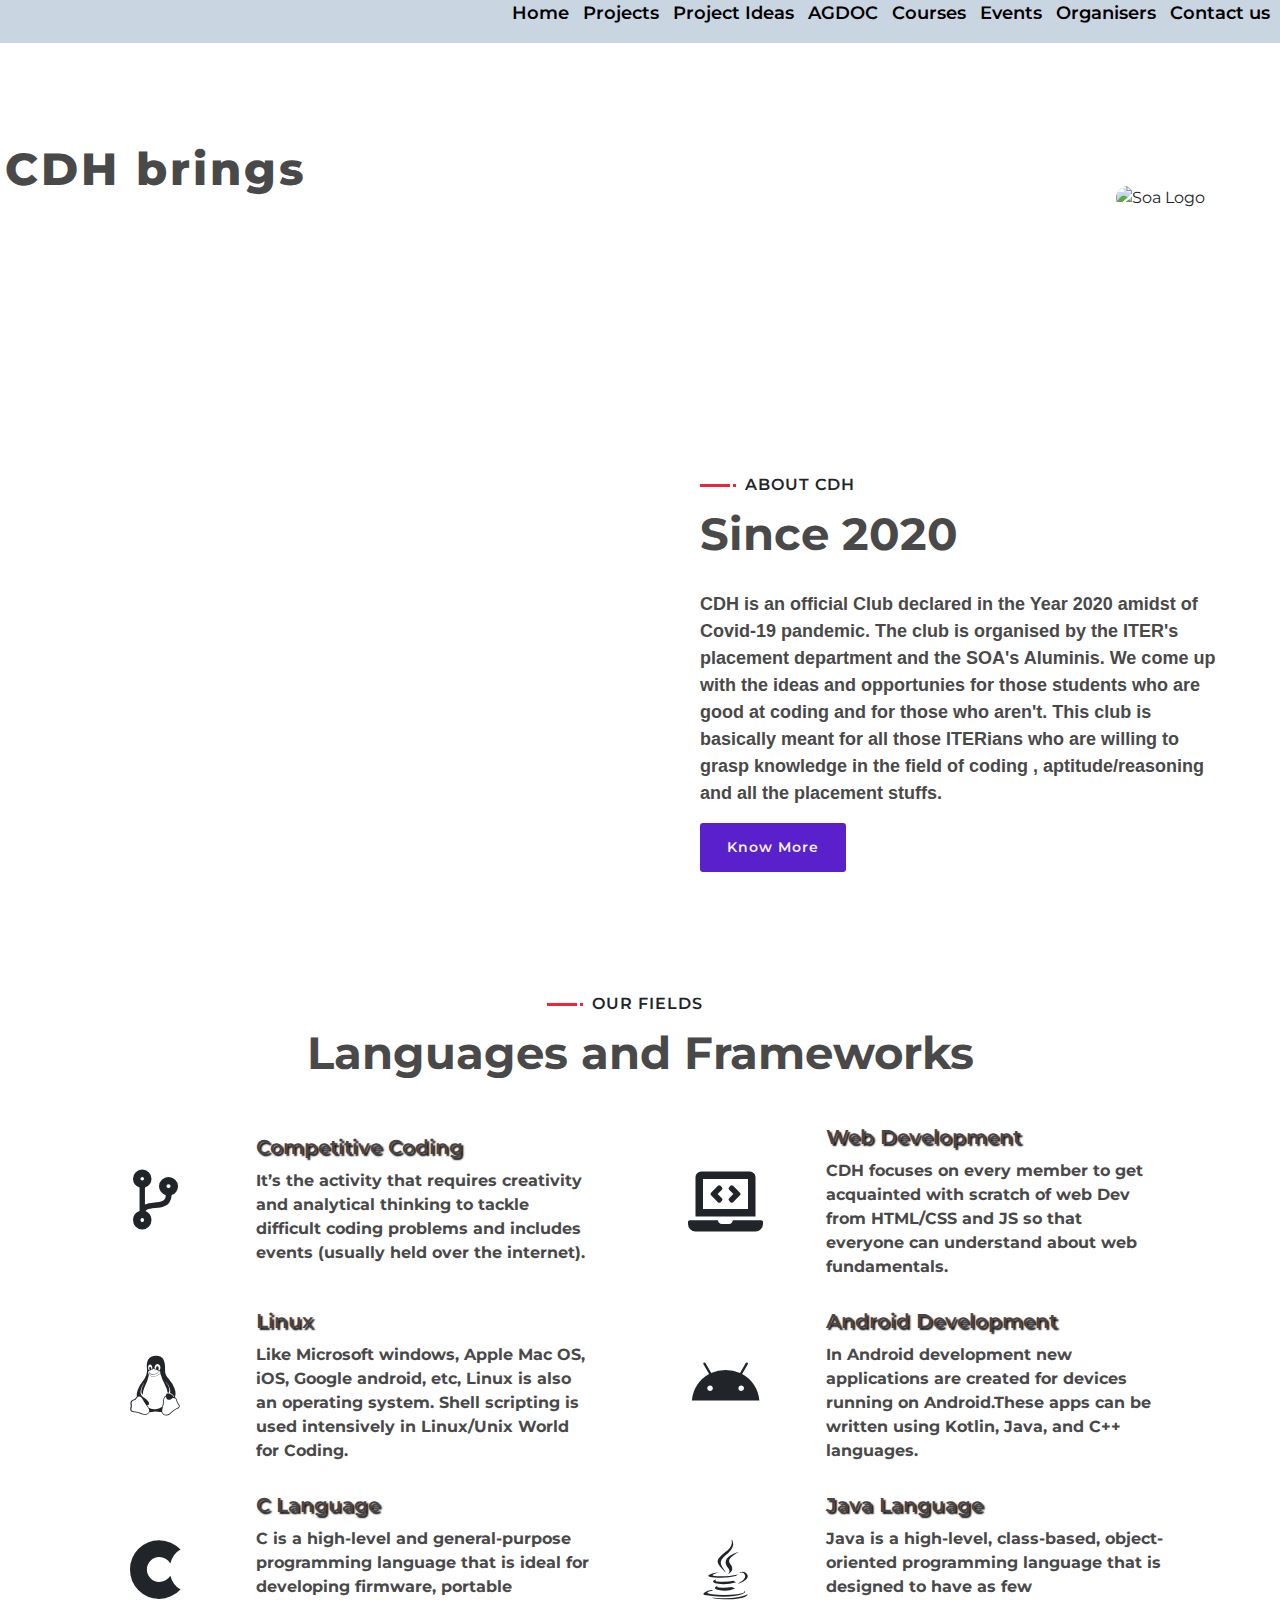
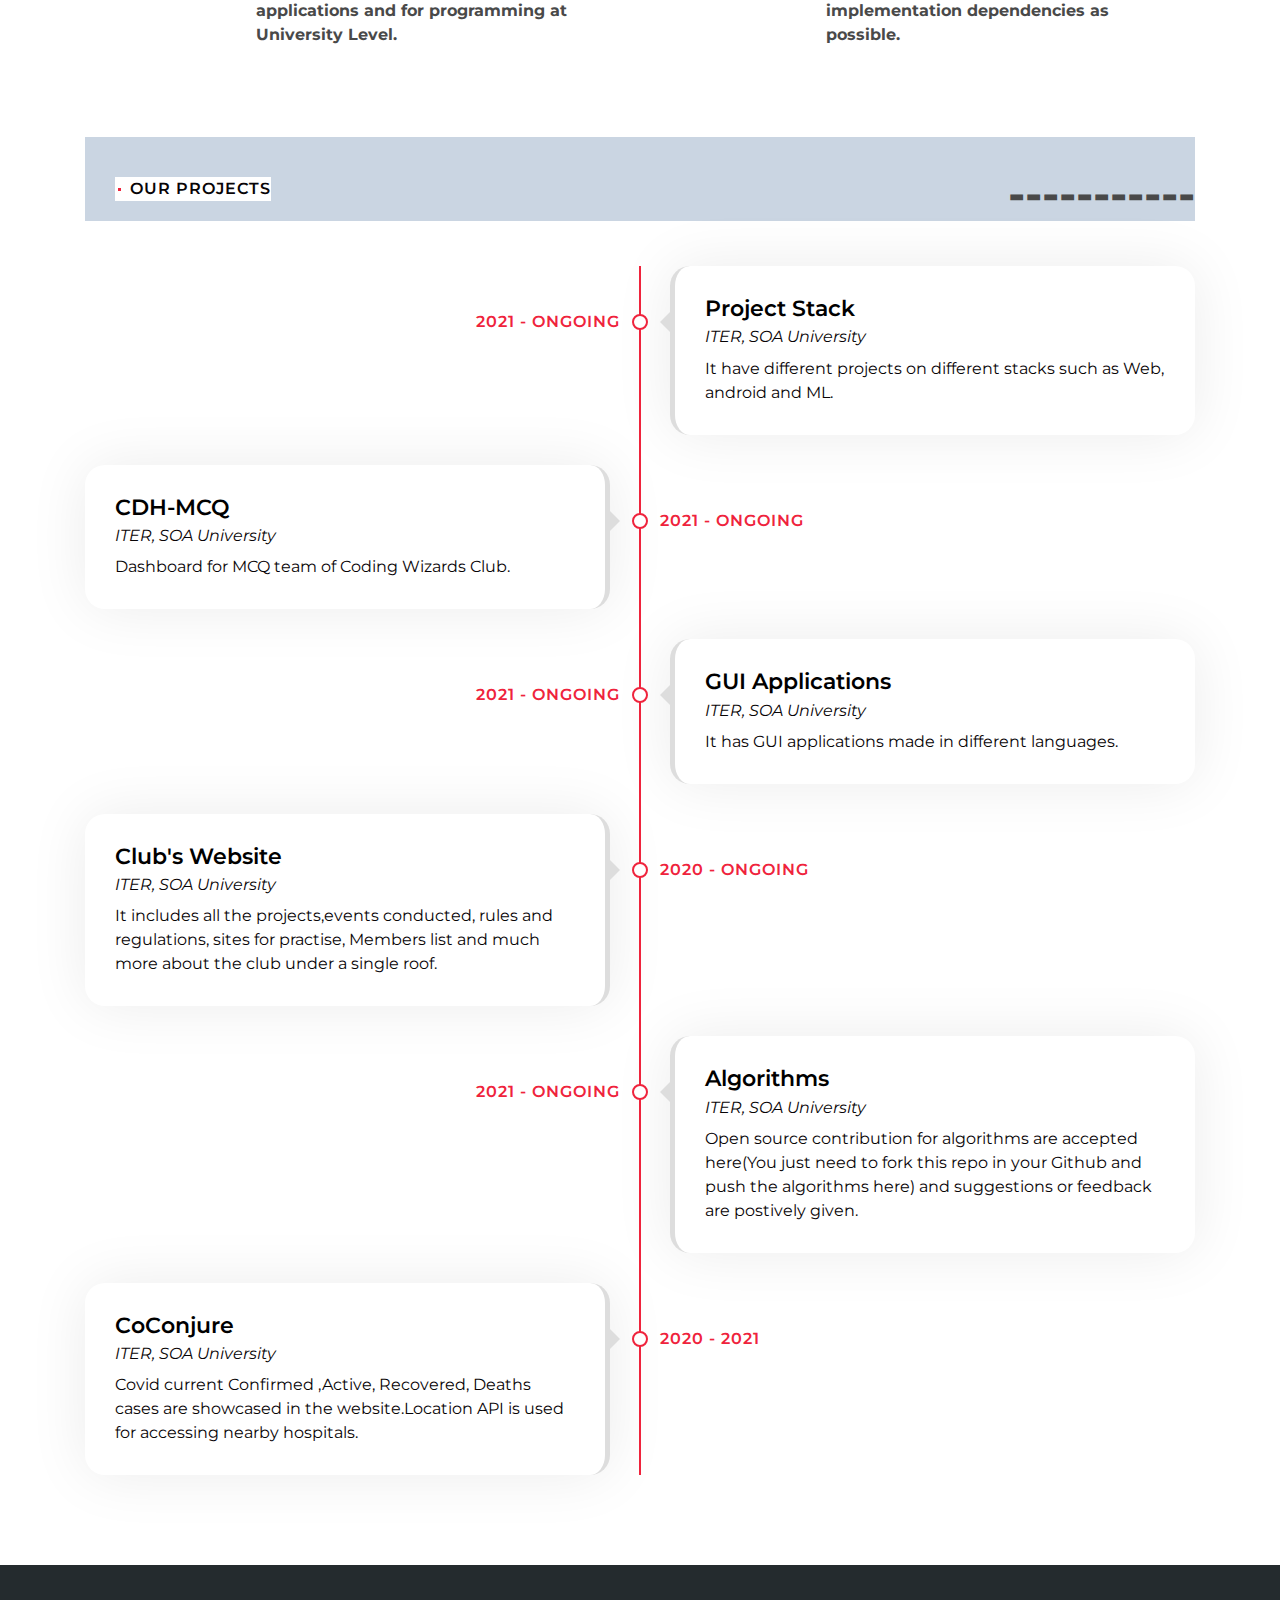
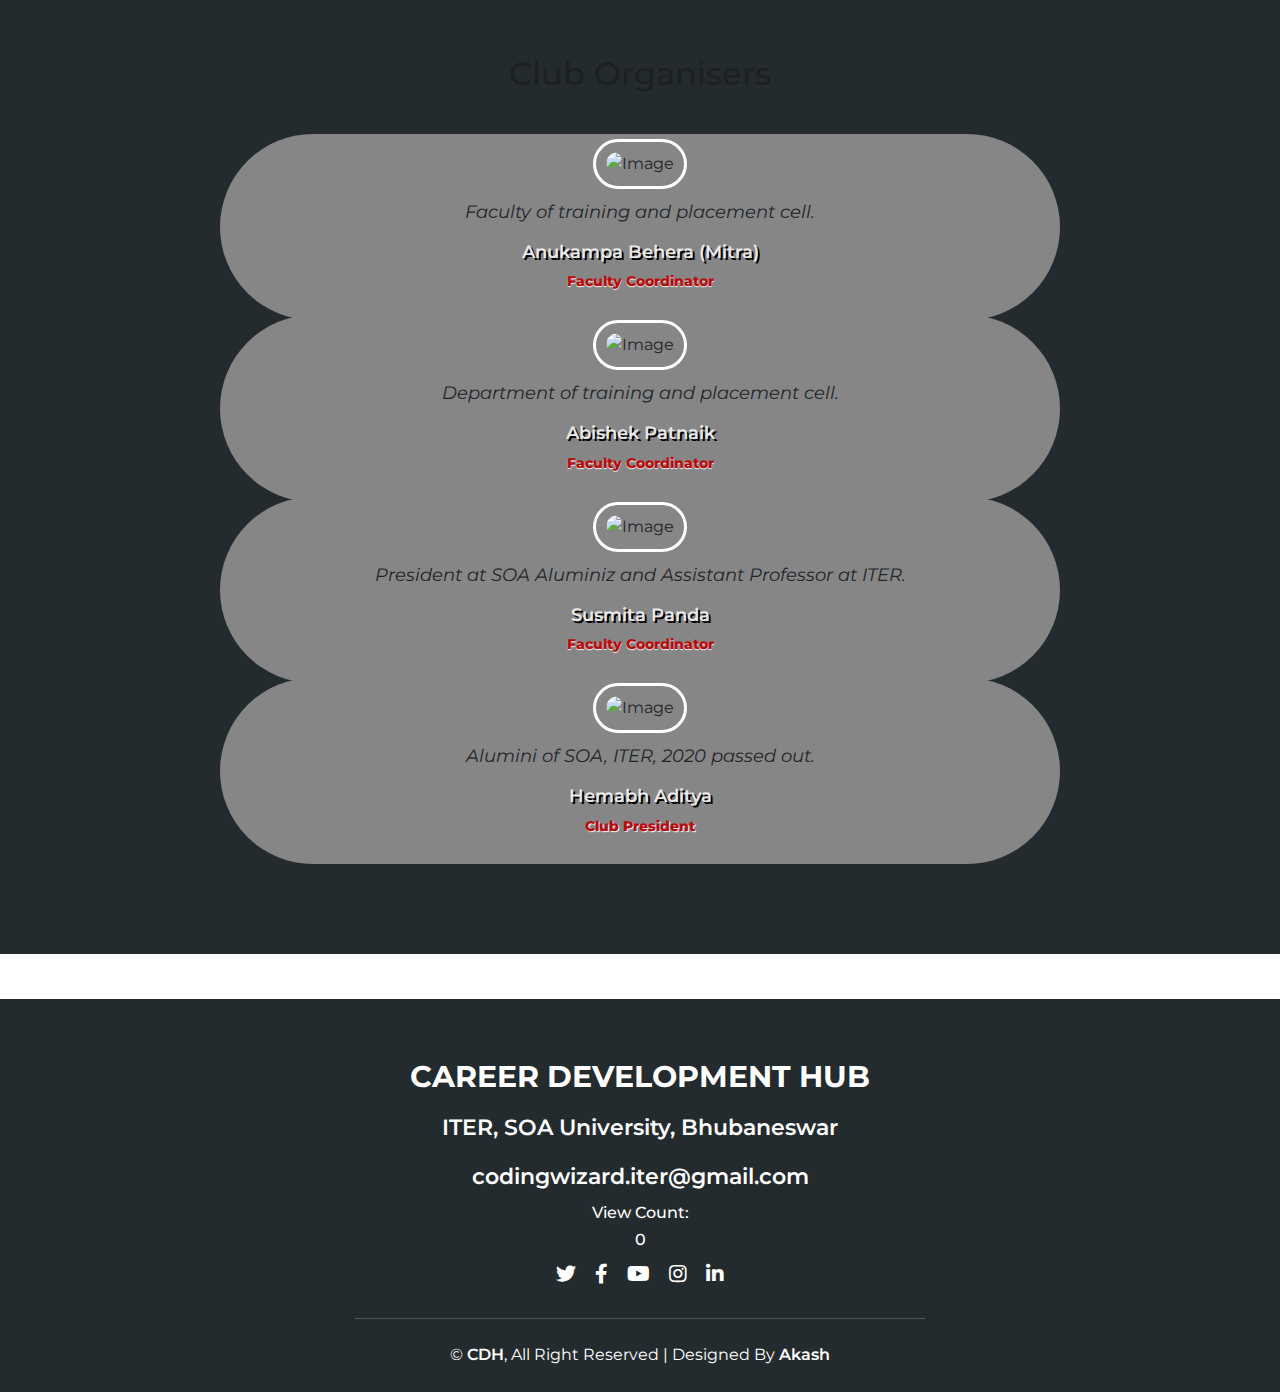
==== commit 914285ce: "events menu fixed" ====
--- a/index.html
+++ b/index.html
@@ -31,10 +31,12 @@
       }
       .navbar {
         display: none;
+        color: black;
       }
       a {
         text-decoration: black;
-        color: white;
+        color: black;
+        font-weight: 600;
       }
 
       @media (max-width: 992px) {
@@ -83,6 +85,7 @@
       header {
         display: flex;
         justify-content: space-between;
+        background-color: #CAD5E2;
         align-items: center;
       }
       header .logo {
@@ -95,7 +98,7 @@
         align-content: center;
       }
       .club_logo {
-        width: 76px;
+        width: 150px;
         margin-left: 10px;
       }
       nav ul li a {
@@ -111,7 +114,7 @@
     <div class="navbar navbar-expand-lg bg-light navbar-light">
       <div class="container-fluid nav-sticky">
         <a href="index.html" class="navbar-brand"
-          ><img src="CDH_logo.png" alt="" srcset="" />
+          ><img src="logo.png" alt="" srcset="" />
         </a>
         <button
           type="button"
@@ -215,10 +218,7 @@
                 </div>
               </li>
             </ul>
-            <a
-              href="sites-events.html"
-              class="nav-item nav-link"
-              target="_blank"
+            <a href="eventsCDH.html" class="nav-item nav-link" target="_blank"
               >Events</a
             >
             <a href="#review" class="nav-item nav-link">Organisers</a>
@@ -232,16 +232,16 @@
     <!-- mobile  -->
     <header class="comp">
       <div class="logo">
-        <img class="club_logo" src="CDH_logo.png" alt="" srcset="" />
+        <img class="club_logo" src="logo.png" alt="" srcset="" />
       </div>
       <nav>
         <ul>
-          <li><a href="home.html">Home</a></li>
+          <li><a href="index.html">Home</a></li>
           <li><a href="#service">Projects</a></li>
           <li><a href="#experience">Project Ideas</a></li>
           <li><a href="https://codingwizarditer.github.io/AGDOC/">AGDOC</a></li>
-          <li><a href="courses.php">Courses</a></li>
-          <li><a href="events.html">Events</a></li>
+          <li><a href="#">Courses</a></li>
+          <li><a href="eventsCDH.html">Events</a></li>
           <li><a href="#review">Organisers</a></li>
           <li><a href="#contact">Contact us</a></li>
         </ul>
@@ -595,7 +595,7 @@
       <div class="container-fluid">
         <div class="container">
           <div class="footer-info">
-            <h2>Coding Wizard Club</h2>
+            <h2>CAREER DEVELOPMENT HUB</h2>
             <h3>ITER, SOA University, Bhubaneswar</h3>
             <div class="footer-menu">
               <p>codingwizard.iter@gmail.com</p>
@@ -643,9 +643,9 @@
     <a href="#" class="btn back-to-top"><i class="fa fa-chevron-up"></i></a>
 
     <!-- Pre Loader -->
-    <div id="loader" class="show">
+    <!-- <div id="loader" class="show">
       <div class="loader"></div>
-    </div>
+    </div> -->
 
     <!-- JavaScript Libraries -->
     <script src="https://code.jquery.com/jquery-3.4.1.min.js"></script>
--- a/css/style.css
+++ b/css/style.css
@@ -13,10 +13,28 @@
 }
 
 body {
-  background: var(--primary-color) url(../img/pattern.png) repeat;
+  /* backgr ound: var(--primary-color) url(../img/pattern.png) repeat; */
   font-family: "Montserrat", sans-serif;
 }
 
+::-webkit-scrollbar {
+  width: 20px;
+}
+
+::-webkit-scrollbar-track {
+  background-color: transparent;
+}
+
+::-webkit-scrollbar-thumb {
+  background-color: #d6dee1;
+  border-radius: 20px;
+  border: 6px solid transparent;
+  background-clip: content-box;
+}
+
+::-webkit-scrollbar-thumb:hover {
+  background-color: #a8bbbf;
+}
 h1,
 h2,
 h3,
@@ -382,8 +400,8 @@
   margin-bottom: 45px;
   padding: 189px 0 0 0;
   overflow: hidden;
-  background: linear-gradient(rgb(0, 0, 0, 0.9), rgb(158, 158, 158, 0.6)),
-    url(../img/navbg.jpg);
+  /* background: linear-gradient(rgb(0, 0, 0, 0.9), rgb(158, 158, 158, 0.6)), */
+    /* url(../img/navbg.jpg); */
   background-position: center;
   background-repeat: no-repeat;
   background-size: cover;
@@ -413,7 +431,7 @@
 }
 
 .hero .hero-text h1 {
-  color: #ffffff;
+  /* color: #ffffff; */
   font-size: 45px;
   font-weight: 800;
   letter-spacing: 3px;
@@ -424,7 +442,7 @@
   display: inline-block;
   margin: 0;
   height: 35px;
-  color: rgb(248, 245, 245);
+  /* color: rgb(248, 245, 245); */
   font-size: 40px;
   font-weight: 600;
 }
@@ -599,6 +617,7 @@
 }
 
 .about .about-img {
+  padding: 10px;
   padding-top: 20px;
   position: relative;
   height: 100%;
@@ -878,27 +897,30 @@
   transition: ease-in;
 }
 .service .service-item:hover {
-  box-shadow: inset 800px 0 0 0 #ef233c;
-  border-top-left-radius: 30px;
-  border-bottom-right-radius: 30px;
+  box-shadow: inset 800px 0 0 0 #5A20CB;
+  /* border-top-left-radius: 30px; */
+  border-radius: 26px;
+ color:  var(--primary-color);
+  /* border-bottom-right-radius: 30px; */
 }
 
 .service .service-icon {
   position: relative;
   width: 150px;
-  border-top-left-radius: 30px;
+  /* border-top-left-radius: 30px; */
+  border-radius: 26px;
   min-height: 150px;
   display: flex;
   align-items: center;
   justify-content: center;
-  border: 1px solid #ef233c;
+  /* border: 1px solid #ef233c; */
   background: #ffffff;
 }
 
 .service .service-icon i {
   position: relative;
   font-size: 60px;
-  color: #ef233c;
+  /* color: #ef233c; */
   transition: 0.3s;
 }
 
@@ -917,7 +939,7 @@
 .service .service-text h3 {
   margin-bottom: 10px;
   font-size: 20px;
-  color: rgb(252, 5, 5);
+  color: rgb(76, 67, 67);
   text-shadow: 1.5px 1.5px 1.5px rgb(20, 20, 20);
   font-weight: 600;
   transition: 1s;
@@ -931,7 +953,7 @@
 
 .service .service-item:hover .service-text h3,
 .service .service-item:hover .service-text p {
-  color: var(--secondary-color);
+  color:whitesmoke
 }
 
 @media (max-width: 575.98px) {
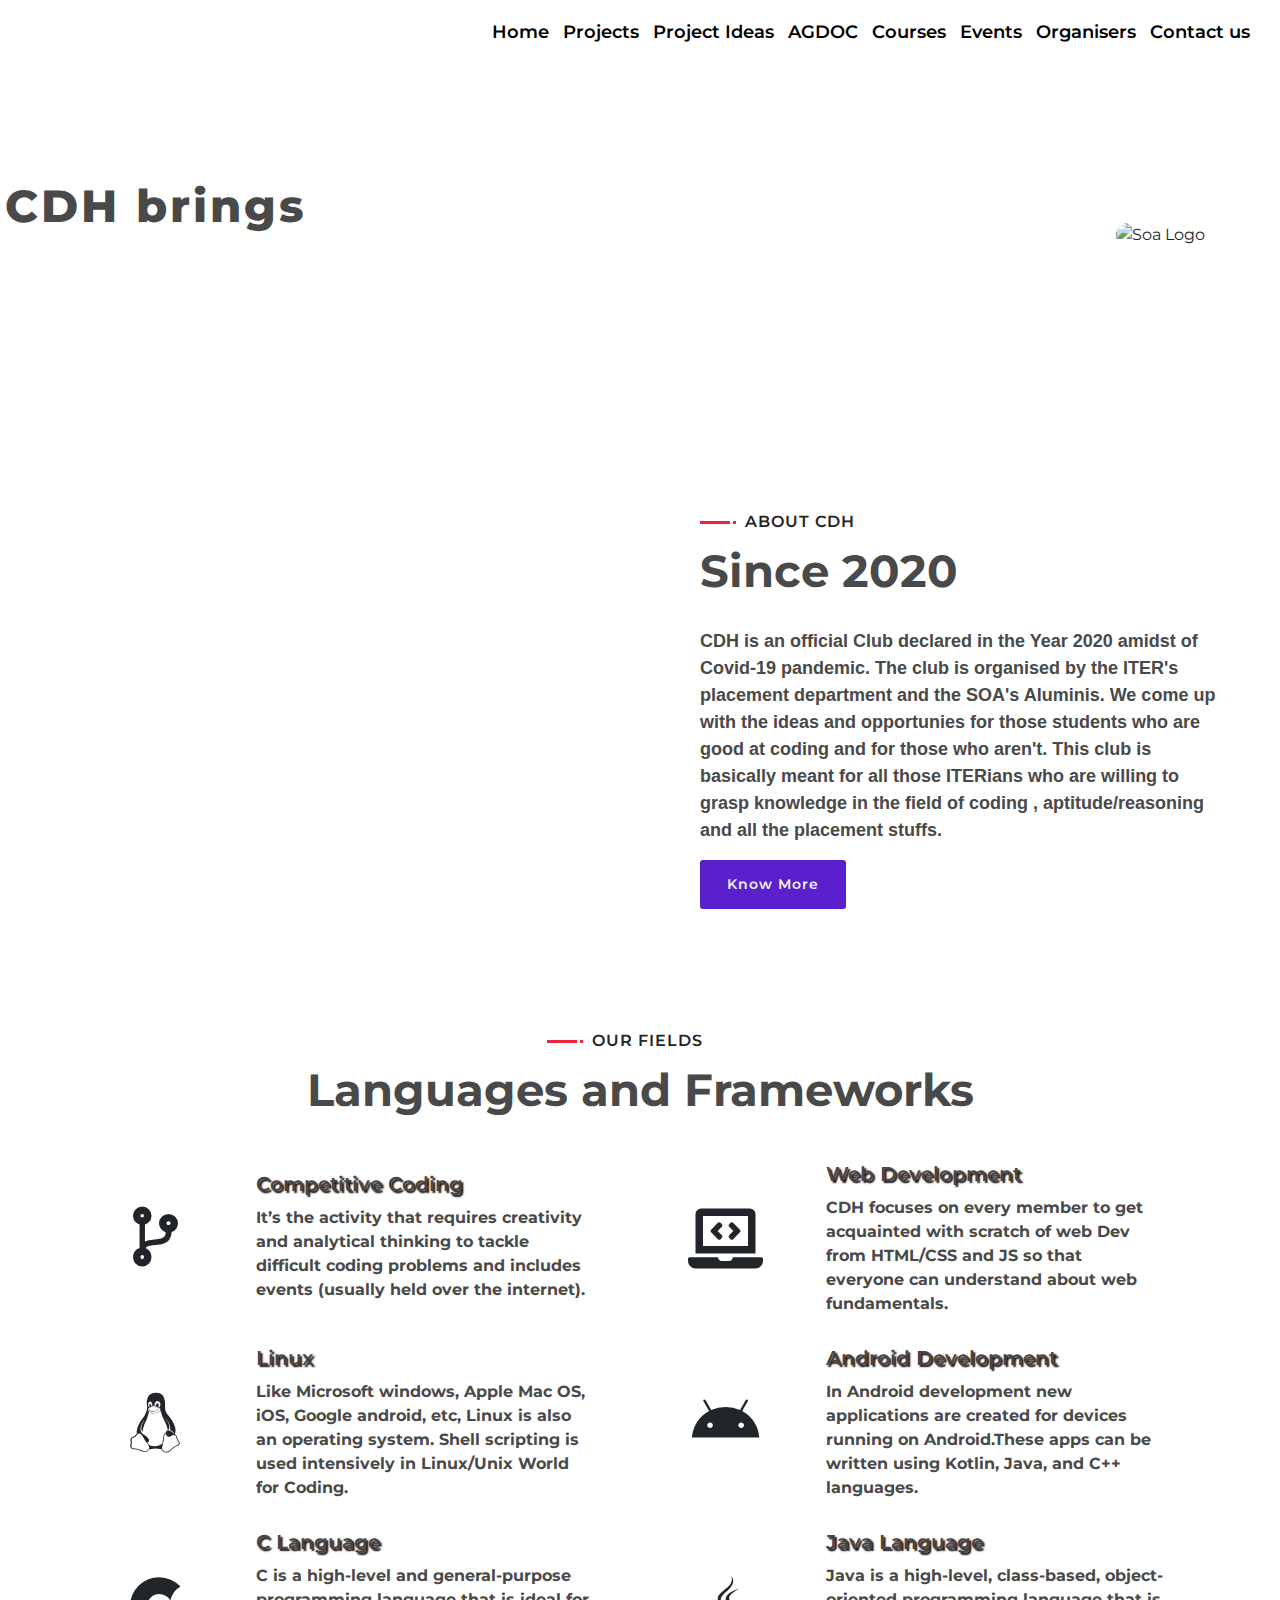
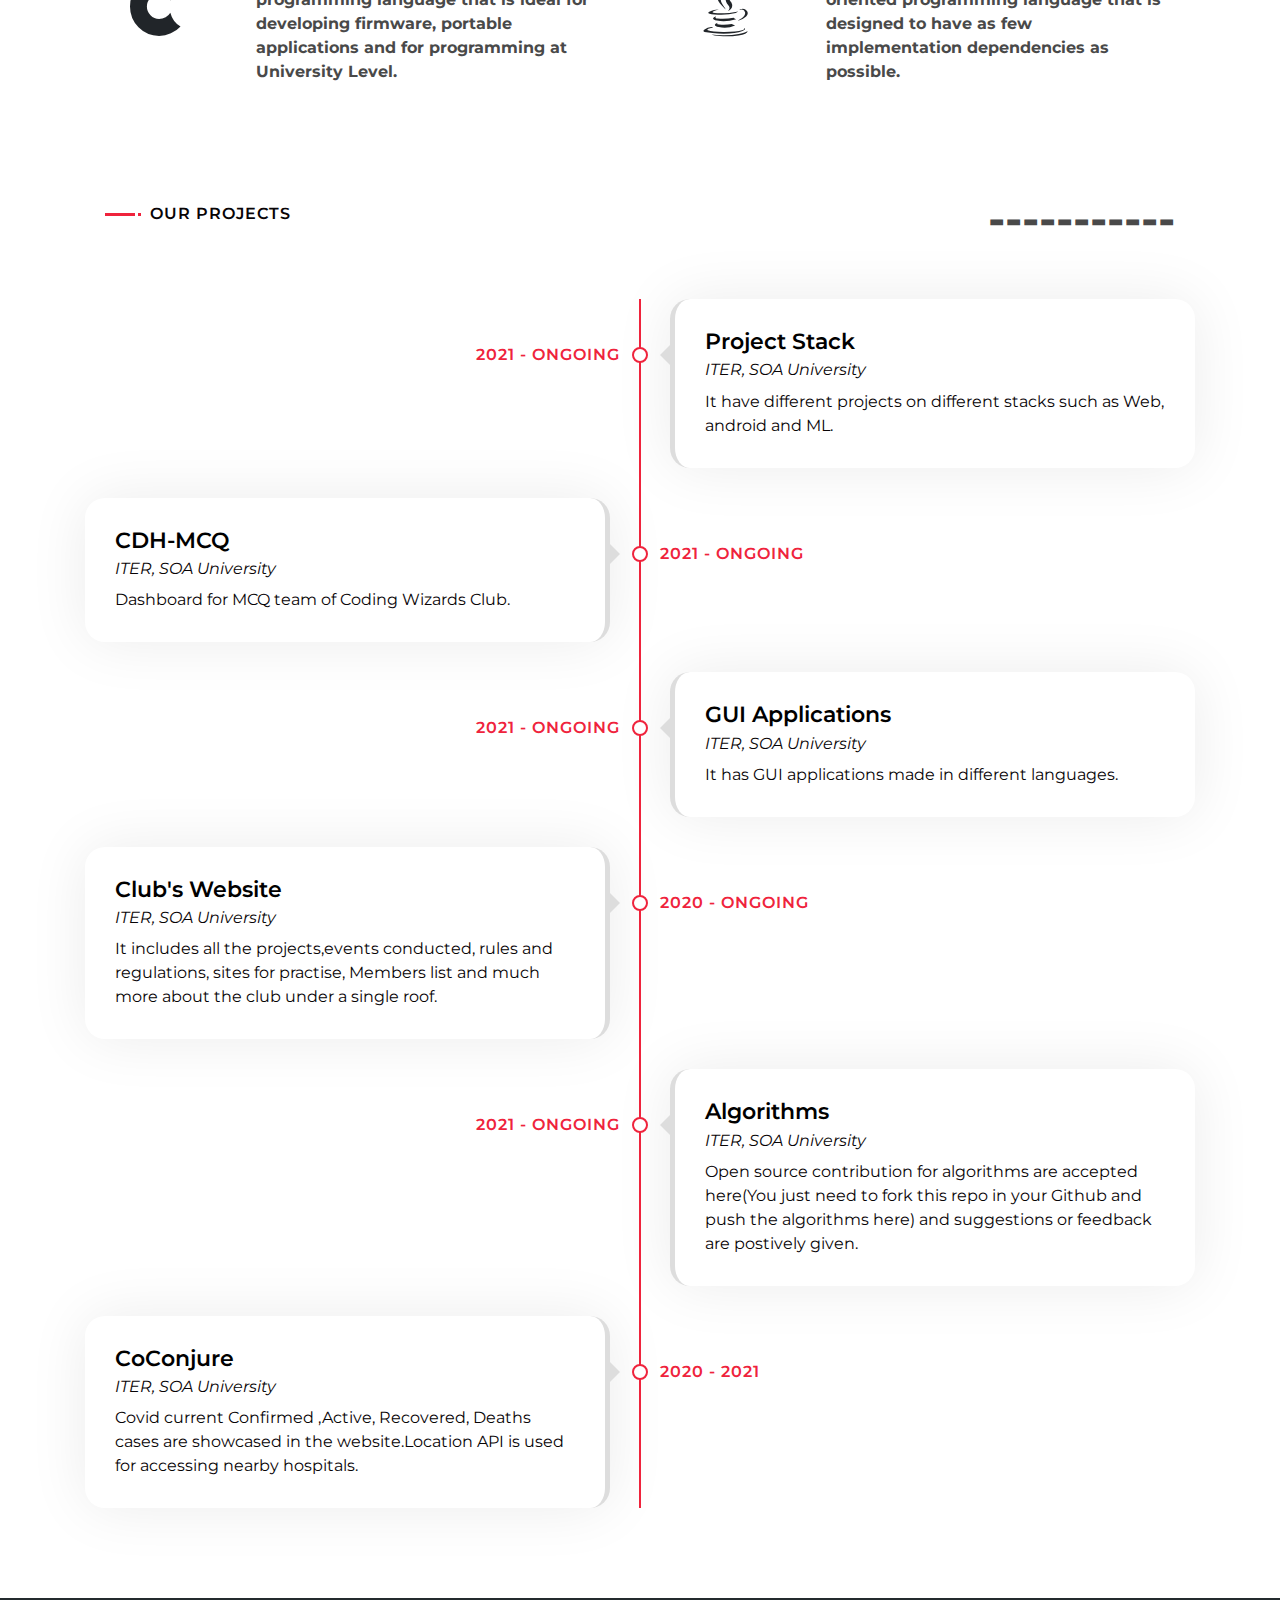
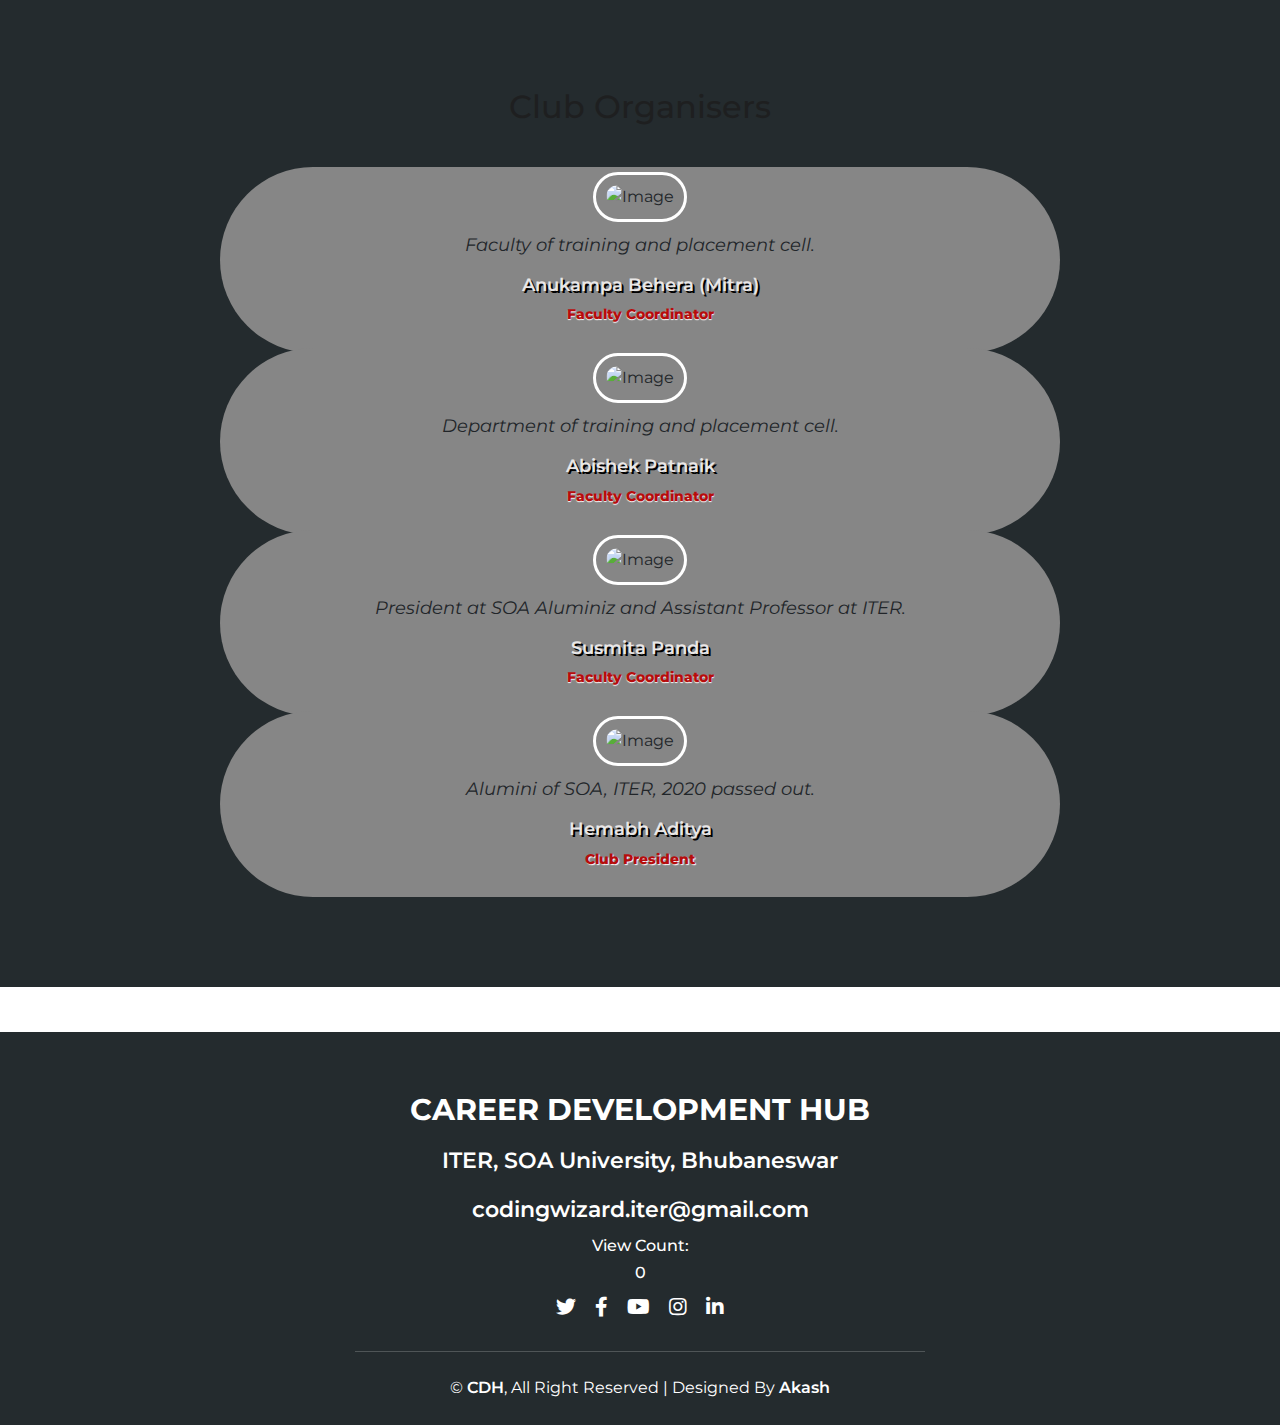
==== commit fa48922f: "release after orientation" ====
--- a/index.html
+++ b/index.html
@@ -27,84 +27,87 @@
 
     <link href="css/style.css" rel="stylesheet" />
     <style>
-      body {
+            body {
+            }
+            .navbar {
+              display: none;
+              color: black;
+            }
+            a {
+              text-decoration: black;
+              color: black;
+              font-weight: 600;
+            }
+
+            @media (max-width: 992px) {
+              .comp {
+                display: none;
+              }
+              .navbar {
+                display: block;
+              }
+              .navbar .ml-auto .nav-item {
+                color: var(--secondary-color);
+              }
+              .hero {
+                z-index: -1;
+                /* top: -120px; */
+                position: relative;
+                width: 100%;
+                margin-bottom: 30px;
+                padding: 189px 0 0 0;
+                overflow: hidden;
+                background: linear-gradient(
+                    rgb(0, 0, 0, 0.9),
+                    rgb(158, 158, 158, 0.6)
+                  ),
+                  url(../img/navbg.jpg);
+                background-position: center;
+                background-repeat: no-repeat;
+                background-size: cover;
+              }
+              .navbar .container-fluid {
+                border-radius: 0;
+                margin-left: -14px;
+                background-color: var(--primary-color);
+                color: var(--primary-color);
+                border-top-right-radius: 0px;
+              }
+            }
+            /* } */
+
+            .navbar-light .navbar-nav .nav-link:hover {
+              color: red;
+            }
+
+            /* new desktop navbar */
+
+            header {
+              height: 80px;
+          display: flex;
+          justify-content: space-between;
+          /* background-color: #CAD5E2; */
+          align-items: center;
+          padding: 20px;
       }
-      .navbar {
-        display: none;
-        color: black;
-      }
-      a {
-        text-decoration: black;
-        color: black;
-        font-weight: 600;
-      }
-
-      @media (max-width: 992px) {
-        .comp {
-          display: none;
-        }
-        .navbar {
-          display: block;
-        }
-        .navbar .ml-auto .nav-item {
-          color: var(--secondary-color);
-        }
-        .hero {
-          z-index: -1;
-          /* top: -120px; */
-          position: relative;
-          width: 100%;
-          margin-bottom: 30px;
-          padding: 189px 0 0 0;
-          overflow: hidden;
-          background: linear-gradient(
-              rgb(0, 0, 0, 0.9),
-              rgb(158, 158, 158, 0.6)
-            ),
-            url(../img/navbg.jpg);
-          background-position: center;
-          background-repeat: no-repeat;
-          background-size: cover;
-        }
-        .navbar .container-fluid {
-          border-radius: 0;
-          margin-left: -14px;
-          background-color: var(--primary-color);
-          color: var(--primary-color);
-          border-top-right-radius: 0px;
-        }
-      }
-      /* } */
-
-      .navbar-light .navbar-nav .nav-link:hover {
-        color: red;
-      }
-
-      /* new desktop navbar */
-
-      header {
-        display: flex;
-        justify-content: space-between;
-        background-color: #CAD5E2;
-        align-items: center;
-      }
-      header .logo {
-        display: flex;
-        width: 100px;
-        padding: 10px;
-      }
-      nav ul li {
-        display: inline-block;
-        align-content: center;
-      }
-      .club_logo {
-        width: 150px;
-        margin-left: 10px;
-      }
-      nav ul li a {
-        margin-right: 10px;
-        font-size: 18px;
-      }
+          
+            header .logo {
+              display: flex;
+              width: 100px;
+              padding: 10px;
+            }
+            nav ul li {
+              display: inline-block;
+              align-content: center;
+            }
+            .club_logo {
+              width: 150px;
+              margin-left: 10px;
+            }
+            nav ul li a {
+              margin-right: 10px;
+              font-size: 18px;
+            }
     </style>
   </head>
 
@@ -674,4 +677,4 @@
       };
     </script>
   </body>
-</html>
+</html>